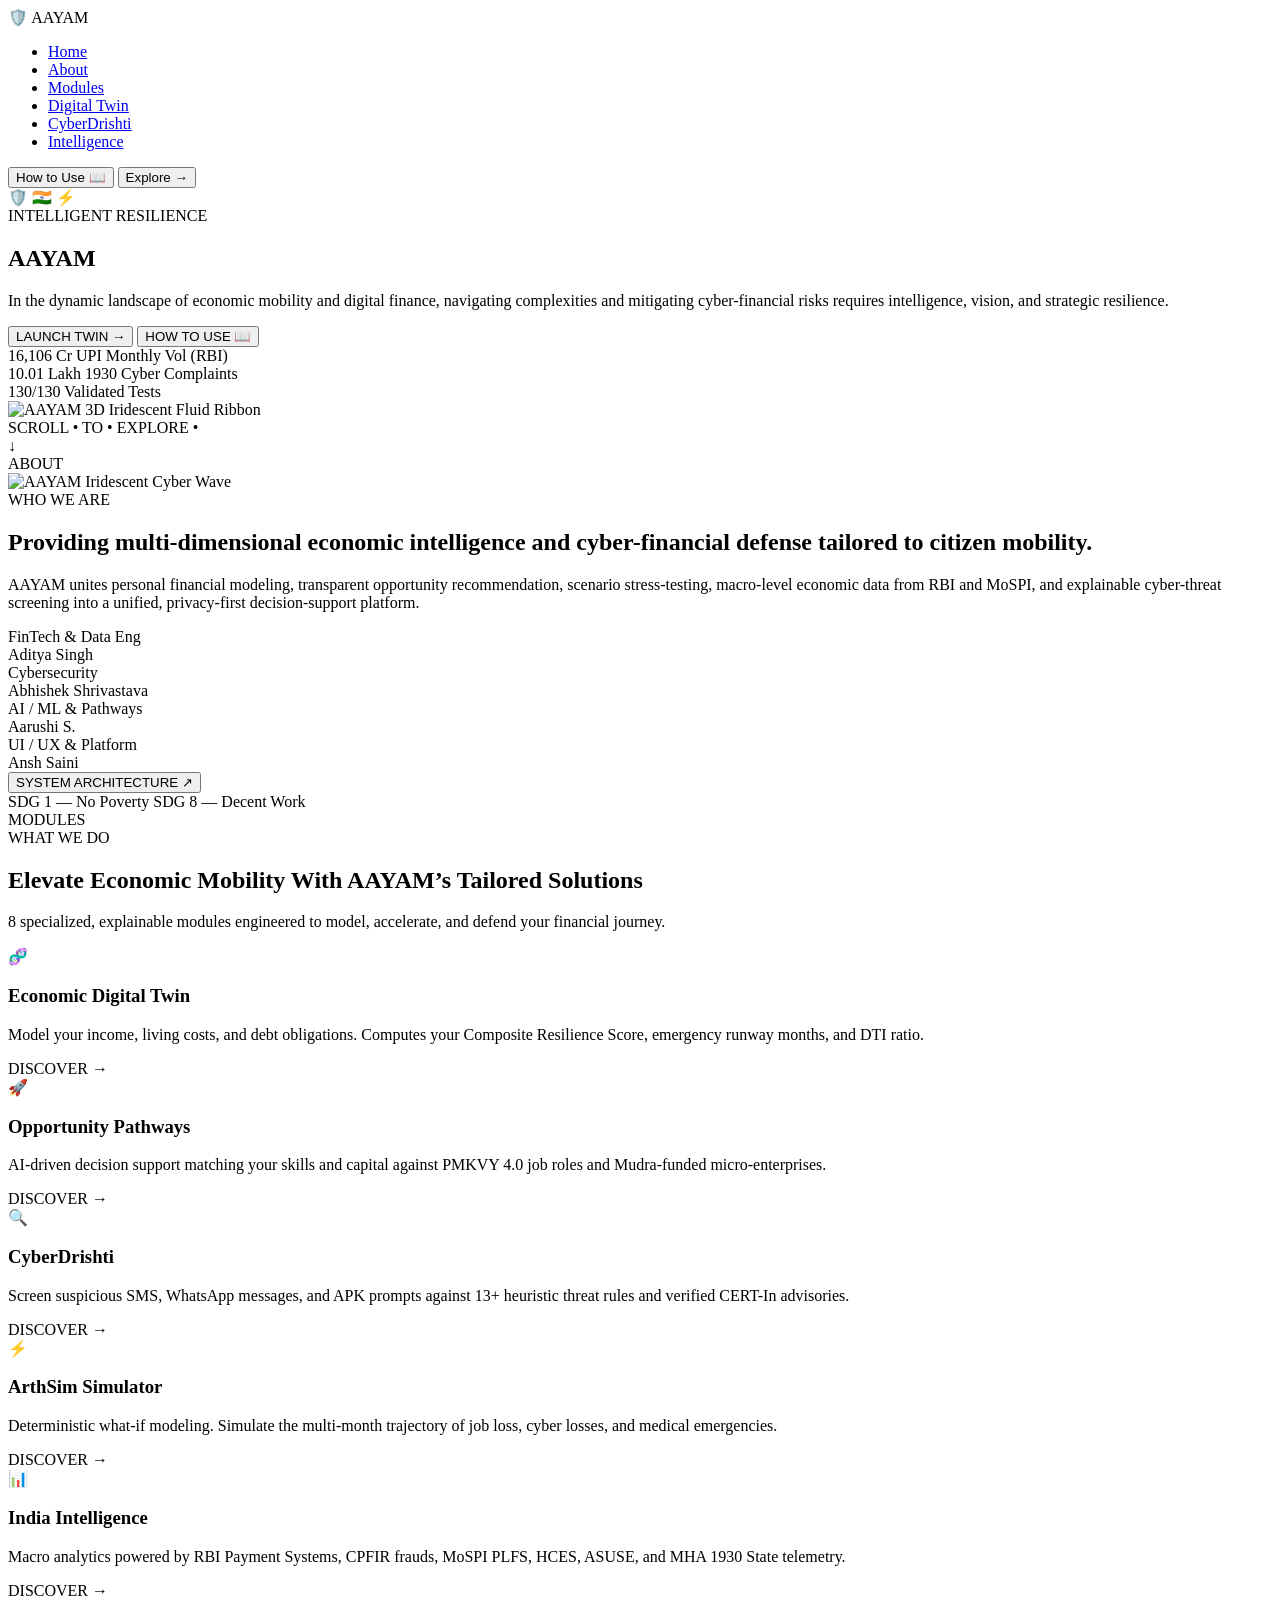
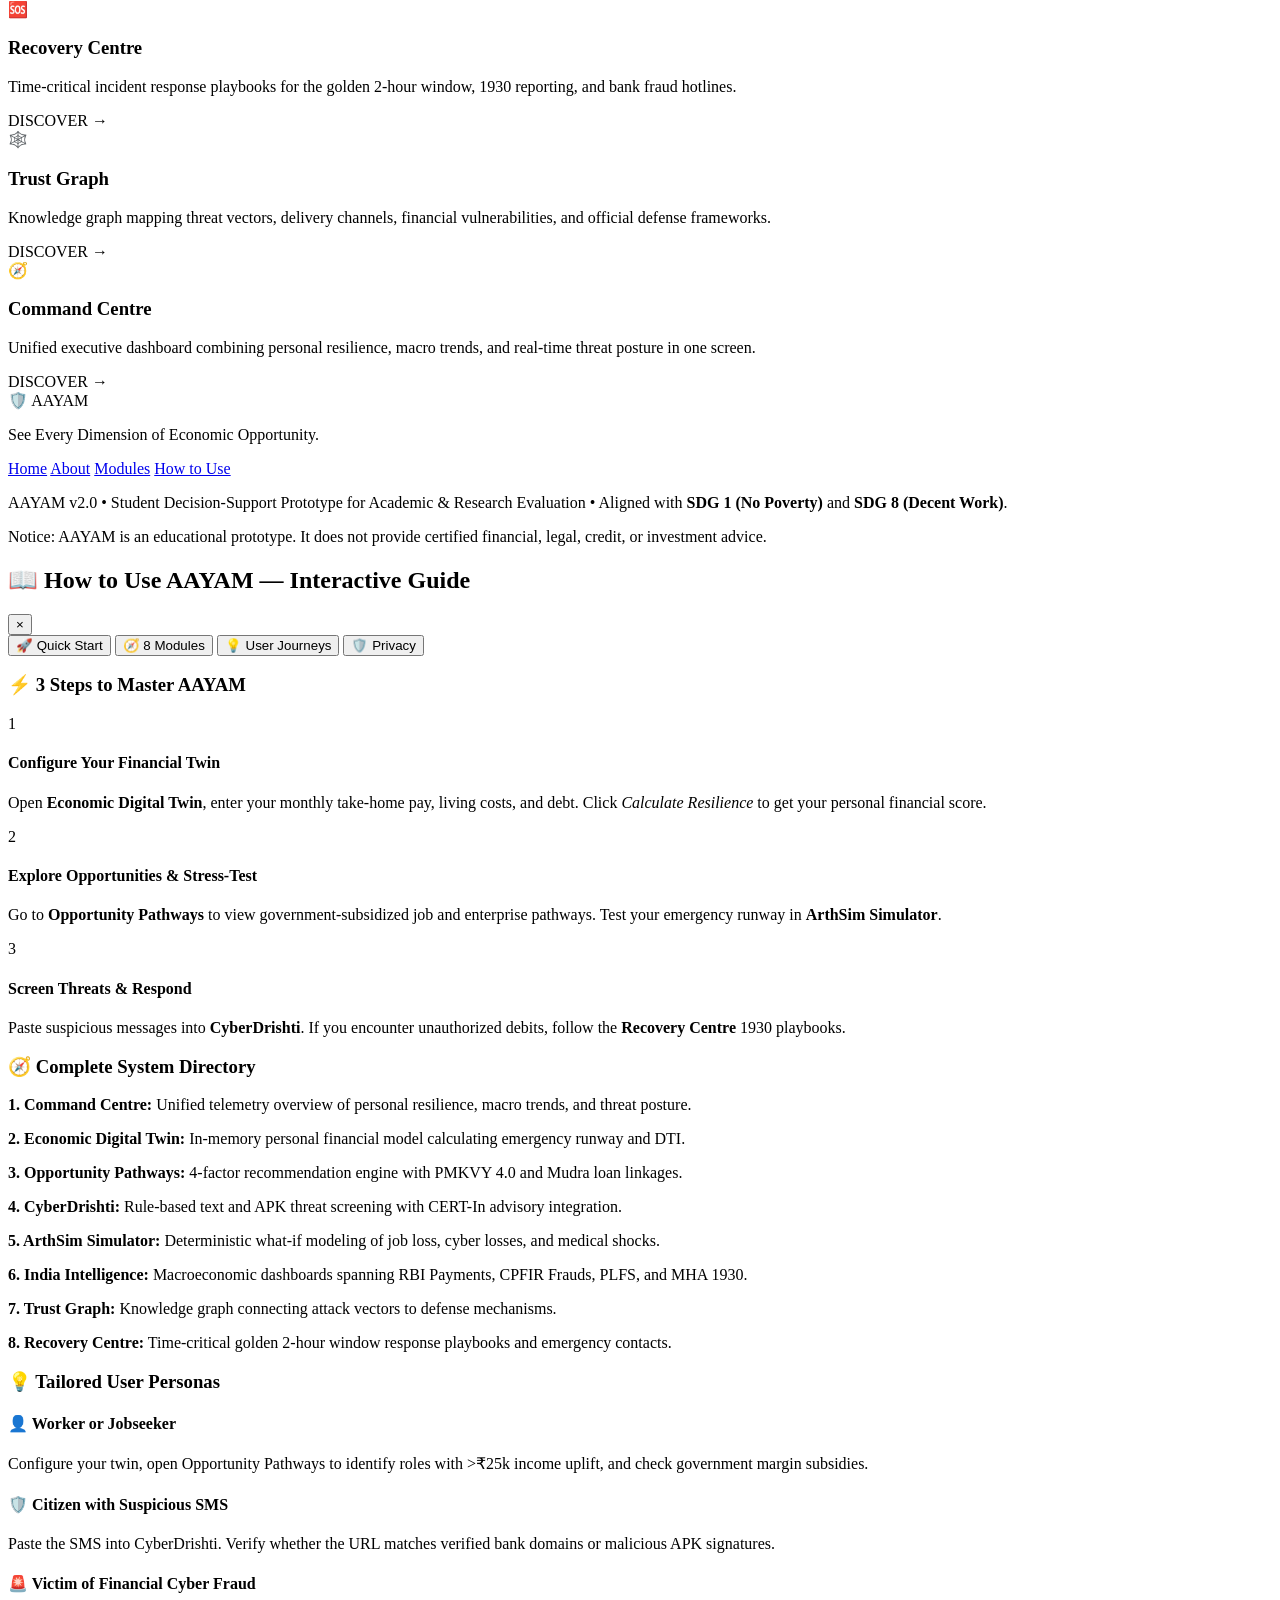
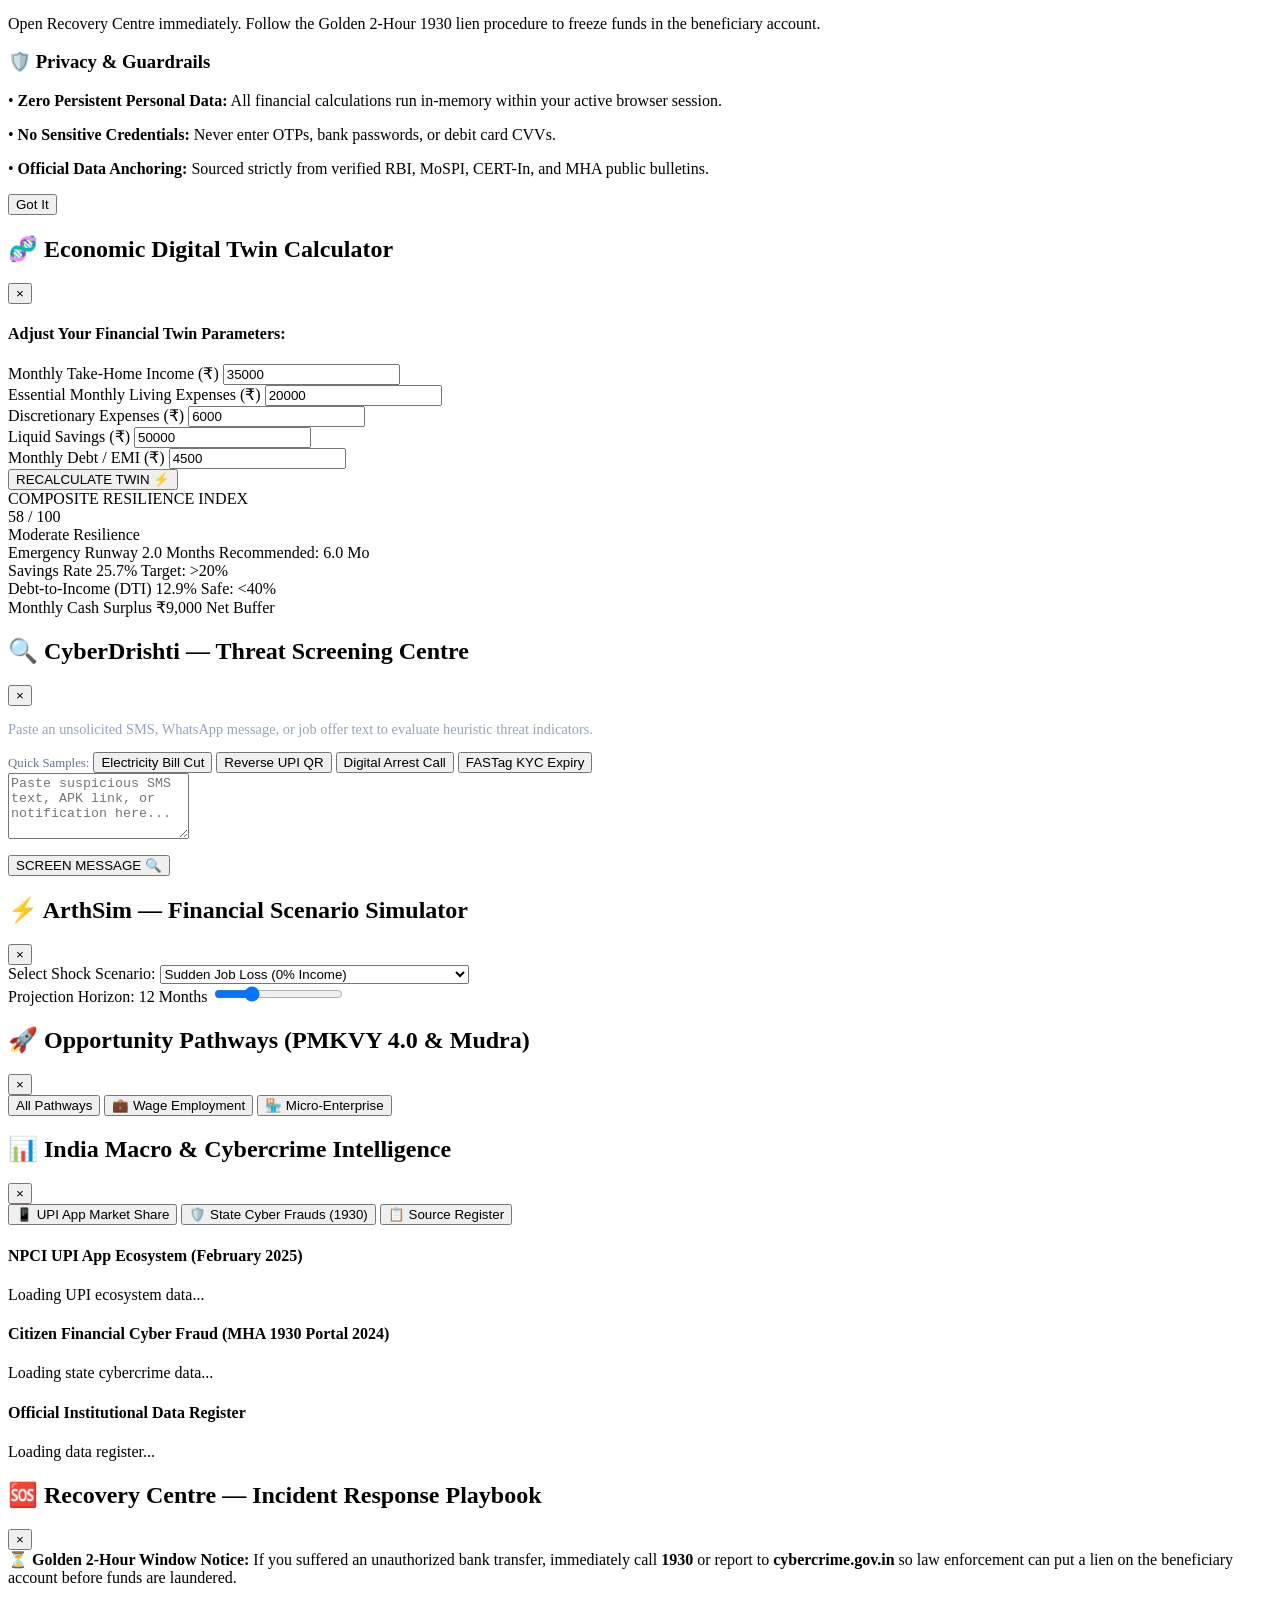
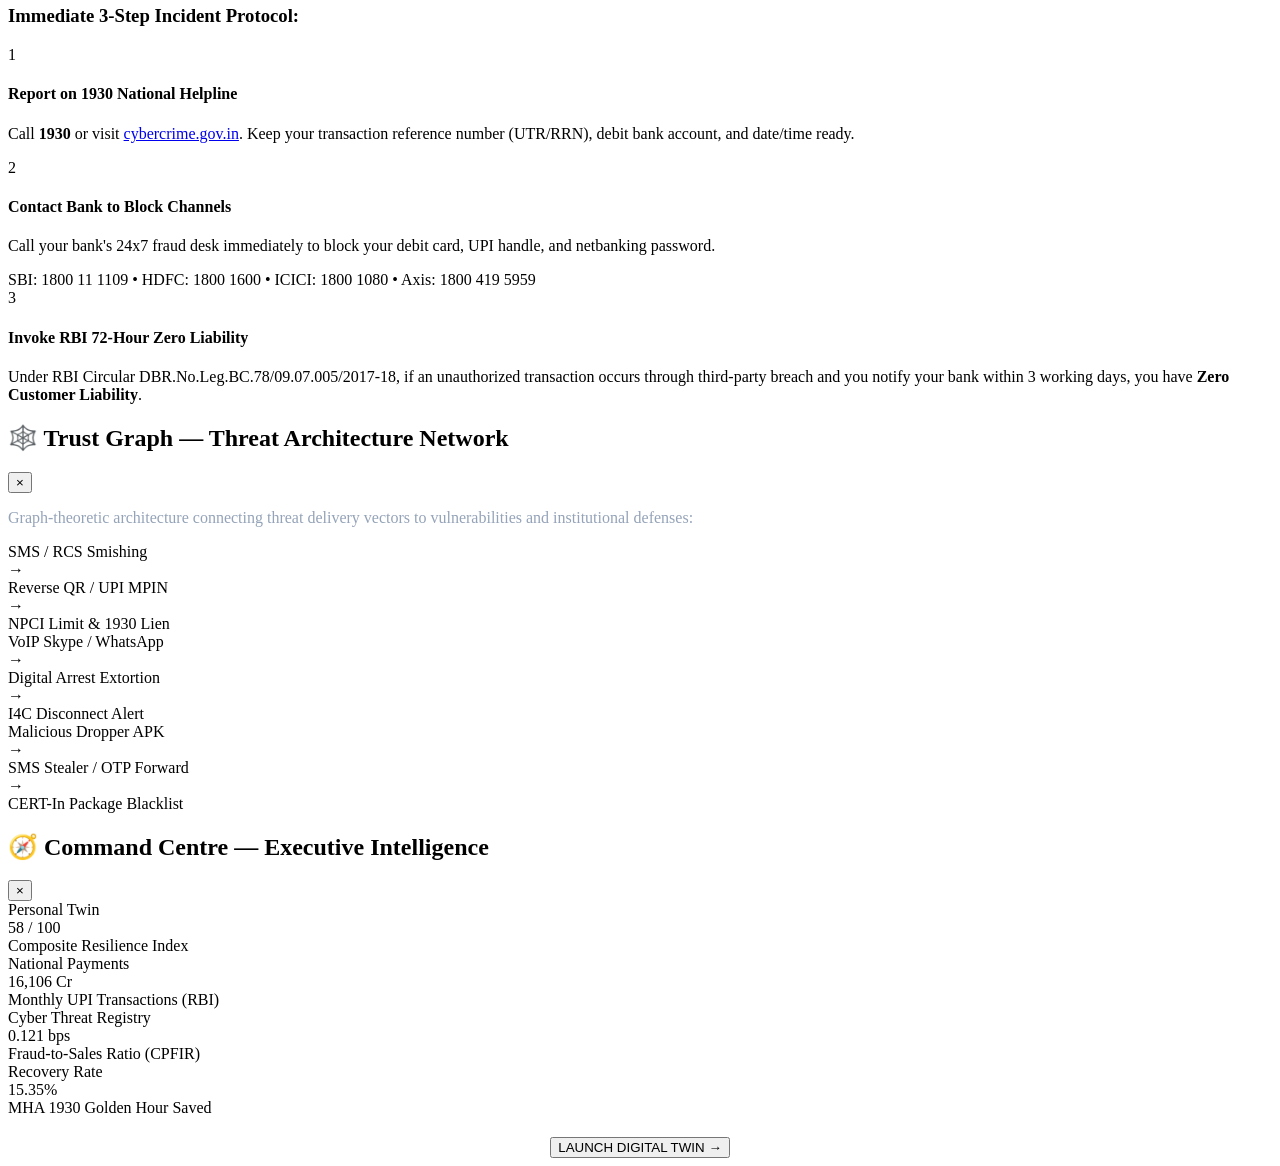
==== web/templates/index.html @ dabc6c30 "feat(web): build modern cyber-fintech website with 3D fluid visual aesthetic, vanilla CSS/JS, and Fl" ====
<!DOCTYPE html>
<html lang="en">
<head>
    <meta charset="UTF-8">
    <meta name="viewport" content="width=device-width, initial-scale=1.0">
    <title>AAYAM — Multi-Dimensional Economic Mobility & Cyber-Financial Intelligence</title>
    <meta name="description" content="AI-driven economic mobility, personal financial twin, career pathways, macro intelligence, and cyber threat screening for India.">
    
    <!-- Google Fonts: Syne (Futuristic Headings) + Inter (Body) -->
    <link rel="preconnect" href="https://fonts.googleapis.com">
    <link rel="preconnect" href="https://fonts.gstatic.com" crossorigin>
    <link href="https://fonts.googleapis.com/css2?family=Inter:wght@300;400;500;600;700&family=Syne:wght@700;800;900&family=Space+Grotesk:wght@500;700&display=swap" rel="stylesheet">
    
    <link rel="stylesheet" href="/static/css/style.css">
</head>
<body>

    <!-- ── Ambient Cyber Glow Backgrounds ── -->
    <div class="ambient-glow glow-top-right"></div>
    <div class="ambient-glow glow-mid-left"></div>
    <div class="ambient-glow glow-bottom-center"></div>

    <!-- ── Floating Glassmorphism Navigation Bar ── -->
    <header class="navbar-wrapper">
        <nav class="navbar" id="navbar">
            <div class="nav-brand">
                <span class="brand-shield">🛡️</span>
                <span class="brand-title">AAYAM</span>
            </div>
            
            <ul class="nav-links">
                <li><a href="#hero" class="active">Home</a></li>
                <li><a href="#about">About</a></li>
                <li><a href="#services">Modules</a></li>
                <li><a href="#twin">Digital Twin</a></li>
                <li><a href="#cyber">CyberDrishti</a></li>
                <li><a href="#intelligence">Intelligence</a></li>
            </ul>

            <div class="nav-actions">
                <button class="pill-btn nav-guide-btn" onclick="openModal('guideModal')">
                    <span>How to Use</span>
                    <span class="pill-icon">📖</span>
                </button>
                <button class="pill-btn nav-start-btn" onclick="scrollToSection('services')">
                    <span>Explore</span>
                    <span class="pill-icon">→</span>
                </button>
            </div>
        </nav>
    </header>

    <!-- ── HERO SECTION ── -->
    <section class="hero-section" id="hero">
        <!-- Left Side Floating Social & Telemetry Indicators -->
        <div class="hero-side-indicators">
            <span class="side-dot active"></span>
            <span class="side-dot"></span>
            <span class="side-dot"></span>
            <div class="side-socials">
                <span>🛡️</span>
                <span>🇮🇳</span>
                <span>⚡</span>
            </div>
        </div>

        <div class="hero-container">
            <div class="hero-content">
                <div class="hero-tagline-small">INTELLIGENT RESILIENCE</div>
                <h1 class="hero-title">AAYAM</h1>
                <p class="hero-description">
                    In the dynamic landscape of economic mobility and digital finance, navigating complexities and mitigating cyber-financial risks requires intelligence, vision, and strategic resilience.
                </p>

                <div class="hero-cta-group">
                    <button class="pill-btn primary-pill" onclick="openModal('twinModal')">
                        <span>LAUNCH TWIN</span>
                        <span class="pill-icon">→</span>
                    </button>
                    <button class="pill-btn secondary-pill" onclick="openModal('guideModal')">
                        <span>HOW TO USE</span>
                        <span class="pill-icon">📖</span>
                    </button>
                </div>

                <!-- Live Telemetry Badges -->
                <div class="hero-metrics-strip">
                    <div class="metric-chip">
                        <span class="chip-val">16,106 Cr</span>
                        <span class="chip-lbl">UPI Monthly Vol (RBI)</span>
                    </div>
                    <div class="metric-chip">
                        <span class="chip-val">10.01 Lakh</span>
                        <span class="chip-lbl">1930 Cyber Complaints</span>
                    </div>
                    <div class="metric-chip">
                        <span class="chip-val">130/130</span>
                        <span class="chip-lbl">Validated Tests</span>
                    </div>
                </div>
            </div>

            <div class="hero-visual">
                <div class="fluid-render-wrapper">
                    <div class="fluid-backlight"></div>
                    <img src="/static/images/hero_fluid.jpg" alt="AAYAM 3D Iridescent Fluid Ribbon" class="fluid-image">
                </div>

                <!-- Circular 'Scroll to Explore' Rotating Badge -->
                <div class="scroll-badge" onclick="scrollToSection('about')">
                    <div class="badge-ring-text">
                        <span>SCROLL • TO • EXPLORE • </span>
                    </div>
                    <div class="badge-arrow">↓</div>
                </div>
            </div>
        </div>
    </section>

    <!-- ── ABOUT SECTION ── -->
    <section class="about-section" id="about">
        <!-- Giant Watermark Typography -->
        <div class="watermark-text watermark-about">ABOUT</div>

        <div class="about-container">
            <div class="about-visual">
                <div class="fluid-wave-wrapper">
                    <div class="fluid-wave-glow"></div>
                    <img src="/static/images/about_fluid.jpg" alt="AAYAM Iridescent Cyber Wave" class="fluid-wave-image">
                </div>
            </div>

            <div class="about-content">
                <div class="section-label">WHO WE ARE</div>
                <h2 class="section-headline">
                    Providing multi-dimensional economic intelligence and cyber-financial defense tailored to citizen mobility.
                </h2>
                <p class="section-body">
                    AAYAM unites personal financial modeling, transparent opportunity recommendation, scenario stress-testing, macro-level economic data from RBI and MoSPI, and explainable cyber-threat screening into a unified, privacy-first decision-support platform.
                </p>

                <!-- Team Domain Matrix -->
                <div class="team-grid">
                    <div class="team-card">
                        <div class="team-role">FinTech & Data Eng</div>
                        <div class="team-name">Aditya Singh</div>
                    </div>
                    <div class="team-card">
                        <div class="team-role">Cybersecurity</div>
                        <div class="team-name">Abhishek Shrivastava</div>
                    </div>
                    <div class="team-card">
                        <div class="team-role">AI / ML & Pathways</div>
                        <div class="team-name">Aarushi S.</div>
                    </div>
                    <div class="team-card">
                        <div class="team-role">UI / UX & Platform</div>
                        <div class="team-name">Ansh Saini</div>
                    </div>
                </div>

                <div class="about-cta">
                    <button class="pill-btn secondary-pill" onclick="openModal('guideModal')">
                        <span>SYSTEM ARCHITECTURE</span>
                        <span class="pill-icon">↗</span>
                    </button>
                    <div class="sdg-badges">
                        <span class="sdg-pill">SDG 1 — No Poverty</span>
                        <span class="sdg-pill">SDG 8 — Decent Work</span>
                    </div>
                </div>
            </div>
        </div>
    </section>

    <!-- ── MODULES / SERVICES SECTION ── -->
    <section class="services-section" id="services">
        <!-- Giant Watermark Typography -->
        <div class="watermark-text watermark-services">MODULES</div>

        <div class="services-header">
            <div class="section-label">WHAT WE DO</div>
            <h2 class="section-headline">
                Elevate Economic Mobility With AAYAM’s Tailored Solutions
            </h2>
            <p class="section-subtext">
                8 specialized, explainable modules engineered to model, accelerate, and defend your financial journey.
            </p>
        </div>

        <!-- 4-Card Primary Grid (matching reference image) -->
        <div class="services-carousel">
            <!-- Card 1: Economic Twin -->
            <div class="service-card" onclick="openModal('twinModal')">
                <div class="card-icon-circle">🧬</div>
                <h3 class="card-title">Economic Digital Twin</h3>
                <p class="card-desc">
                    Model your income, living costs, and debt obligations. Computes your Composite Resilience Score, emergency runway months, and DTI ratio.
                </p>
                <div class="card-pill-btn">
                    <span>DISCOVER</span>
                    <span class="card-pill-icon">→</span>
                </div>
            </div>

            <!-- Card 2: Opportunity Pathways -->
            <div class="service-card" onclick="openModal('oppModal')">
                <div class="card-icon-circle">🚀</div>
                <h3 class="card-title">Opportunity Pathways</h3>
                <p class="card-desc">
                    AI-driven decision support matching your skills and capital against PMKVY 4.0 job roles and Mudra-funded micro-enterprises.
                </p>
                <div class="card-pill-btn">
                    <span>DISCOVER</span>
                    <span class="card-pill-icon">→</span>
                </div>
            </div>

            <!-- Card 3: CyberDrishti -->
            <div class="service-card" onclick="openModal('cyberModal')">
                <div class="card-icon-circle">🔍</div>
                <h3 class="card-title">CyberDrishti</h3>
                <p class="card-desc">
                    Screen suspicious SMS, WhatsApp messages, and APK prompts against 13+ heuristic threat rules and verified CERT-In advisories.
                </p>
                <div class="card-pill-btn">
                    <span>DISCOVER</span>
                    <span class="card-pill-icon">→</span>
                </div>
            </div>

            <!-- Card 4: ArthSim Simulator -->
            <div class="service-card" onclick="openModal('arthsimModal')">
                <div class="card-icon-circle">⚡</div>
                <h3 class="card-title">ArthSim Simulator</h3>
                <p class="card-desc">
                    Deterministic what-if modeling. Simulate the multi-month trajectory of job loss, cyber losses, and medical emergencies.
                </p>
                <div class="card-pill-btn">
                    <span>DISCOVER</span>
                    <span class="card-pill-icon">→</span>
                </div>
            </div>
        </div>

        <!-- Secondary 4-Card Grid for complete system parity -->
        <div class="services-carousel services-carousel-secondary">
            <!-- Card 5: India Intelligence -->
            <div class="service-card" onclick="openModal('intelModal')">
                <div class="card-icon-circle">📊</div>
                <h3 class="card-title">India Intelligence</h3>
                <p class="card-desc">
                    Macro analytics powered by RBI Payment Systems, CPFIR frauds, MoSPI PLFS, HCES, ASUSE, and MHA 1930 State telemetry.
                </p>
                <div class="card-pill-btn">
                    <span>DISCOVER</span>
                    <span class="card-pill-icon">→</span>
                </div>
            </div>

            <!-- Card 6: Recovery Centre -->
            <div class="service-card" onclick="openModal('recoveryModal')">
                <div class="card-icon-circle">🆘</div>
                <h3 class="card-title">Recovery Centre</h3>
                <p class="card-desc">
                    Time-critical incident response playbooks for the golden 2-hour window, 1930 reporting, and bank fraud hotlines.
                </p>
                <div class="card-pill-btn">
                    <span>DISCOVER</span>
                    <span class="card-pill-icon">→</span>
                </div>
            </div>

            <!-- Card 7: Trust Graph -->
            <div class="service-card" onclick="openModal('trustModal')">
                <div class="card-icon-circle">🕸️</div>
                <h3 class="card-title">Trust Graph</h3>
                <p class="card-desc">
                    Knowledge graph mapping threat vectors, delivery channels, financial vulnerabilities, and official defense frameworks.
                </p>
                <div class="card-pill-btn">
                    <span>DISCOVER</span>
                    <span class="card-pill-icon">→</span>
                </div>
            </div>

            <!-- Card 8: Command Centre -->
            <div class="service-card" onclick="openModal('commandModal')">
                <div class="card-icon-circle">🧭</div>
                <h3 class="card-title">Command Centre</h3>
                <p class="card-desc">
                    Unified executive dashboard combining personal resilience, macro trends, and real-time threat posture in one screen.
                </p>
                <div class="card-pill-btn">
                    <span>DISCOVER</span>
                    <span class="card-pill-icon">→</span>
                </div>
            </div>
        </div>
    </section>

    <!-- ── FOOTER ── -->
    <footer class="site-footer">
        <div class="footer-container">
            <div class="footer-top">
                <div class="footer-brand">
                    <span class="brand-shield">🛡️</span>
                    <span class="brand-title">AAYAM</span>
                    <p class="footer-tagline">See Every Dimension of Economic Opportunity.</p>
                </div>
                <div class="footer-links">
                    <a href="#hero">Home</a>
                    <a href="#about">About</a>
                    <a href="#services">Modules</a>
                    <a href="javascript:void(0)" onclick="openModal('guideModal')">How to Use</a>
                </div>
            </div>
            <div class="footer-bottom">
                <p>
                    AAYAM v2.0 &bull; Student Decision-Support Prototype for Academic & Research Evaluation &bull;
                    Aligned with <strong>SDG 1 (No Poverty)</strong> and <strong>SDG 8 (Decent Work)</strong>.
                </p>
                <p class="disclaimer-text">
                    Notice: AAYAM is an educational prototype. It does not provide certified financial, legal, credit, or investment advice.
                </p>
            </div>
        </div>
    </footer>

    <!-- ══════════════════════════════════════════════════════════════ -->
    <!-- ── INTERACTIVE MODALS FOR ALL MODULES ── -->
    <!-- ══════════════════════════════════════════════════════════════ -->

    <!-- 1. HOW TO USE MODAL -->
    <div class="modal-overlay" id="guideModal">
        <div class="modal-card modal-large">
            <div class="modal-header">
                <h2>📖 How to Use AAYAM — Interactive Guide</h2>
                <button class="modal-close" onclick="closeModal('guideModal')">&times;</button>
            </div>
            <div class="modal-tabs">
                <button class="tab-btn active" onclick="switchGuideTab(event, 'gtab-start')">🚀 Quick Start</button>
                <button class="tab-btn" onclick="switchGuideTab(event, 'gtab-modules')">🧭 8 Modules</button>
                <button class="tab-btn" onclick="switchGuideTab(event, 'gtab-personas')">💡 User Journeys</button>
                <button class="tab-btn" onclick="switchGuideTab(event, 'gtab-privacy')">🛡️ Privacy</button>
            </div>
            <div class="modal-body">
                <div class="guide-tab-content active" id="gtab-start">
                    <h3>⚡ 3 Steps to Master AAYAM</h3>
                    <div class="stepper-item">
                        <span class="step-num">1</span>
                        <div>
                            <h4>Configure Your Financial Twin</h4>
                            <p>Open <strong>Economic Digital Twin</strong>, enter your monthly take-home pay, living costs, and debt. Click <em>Calculate Resilience</em> to get your personal financial score.</p>
                        </div>
                    </div>
                    <div class="stepper-item">
                        <span class="step-num">2</span>
                        <div>
                            <h4>Explore Opportunities & Stress-Test</h4>
                            <p>Go to <strong>Opportunity Pathways</strong> to view government-subsidized job and enterprise pathways. Test your emergency runway in <strong>ArthSim Simulator</strong>.</p>
                        </div>
                    </div>
                    <div class="stepper-item">
                        <span class="step-num">3</span>
                        <div>
                            <h4>Screen Threats & Respond</h4>
                            <p>Paste suspicious messages into <strong>CyberDrishti</strong>. If you encounter unauthorized debits, follow the <strong>Recovery Centre</strong> 1930 playbooks.</p>
                        </div>
                    </div>
                </div>

                <div class="guide-tab-content" id="gtab-modules">
                    <h3>🧭 Complete System Directory</h3>
                    <div class="guide-mod-table">
                        <p><strong>1. Command Centre:</strong> Unified telemetry overview of personal resilience, macro trends, and threat posture.</p>
                        <p><strong>2. Economic Digital Twin:</strong> In-memory personal financial model calculating emergency runway and DTI.</p>
                        <p><strong>3. Opportunity Pathways:</strong> 4-factor recommendation engine with PMKVY 4.0 and Mudra loan linkages.</p>
                        <p><strong>4. CyberDrishti:</strong> Rule-based text and APK threat screening with CERT-In advisory integration.</p>
                        <p><strong>5. ArthSim Simulator:</strong> Deterministic what-if modeling of job loss, cyber losses, and medical shocks.</p>
                        <p><strong>6. India Intelligence:</strong> Macroeconomic dashboards spanning RBI Payments, CPFIR Frauds, PLFS, and MHA 1930.</p>
                        <p><strong>7. Trust Graph:</strong> Knowledge graph connecting attack vectors to defense mechanisms.</p>
                        <p><strong>8. Recovery Centre:</strong> Time-critical golden 2-hour window response playbooks and emergency contacts.</p>
                    </div>
                </div>

                <div class="guide-tab-content" id="gtab-personas">
                    <h3>💡 Tailored User Personas</h3>
                    <div class="persona-card">
                        <h4>👤 Worker or Jobseeker</h4>
                        <p>Configure your twin, open Opportunity Pathways to identify roles with &gt;₹25k income uplift, and check government margin subsidies.</p>
                    </div>
                    <div class="persona-card">
                        <h4>🛡️ Citizen with Suspicious SMS</h4>
                        <p>Paste the SMS into CyberDrishti. Verify whether the URL matches verified bank domains or malicious APK signatures.</p>
                    </div>
                    <div class="persona-card">
                        <h4>🚨 Victim of Financial Cyber Fraud</h4>
                        <p>Open Recovery Centre immediately. Follow the Golden 2-Hour 1930 lien procedure to freeze funds in the beneficiary account.</p>
                    </div>
                </div>

                <div class="guide-tab-content" id="gtab-privacy">
                    <h3>🛡️ Privacy & Guardrails</h3>
                    <p>&bull; <strong>Zero Persistent Personal Data:</strong> All financial calculations run in-memory within your active browser session.</p>
                    <p>&bull; <strong>No Sensitive Credentials:</strong> Never enter OTPs, bank passwords, or debit card CVVs.</p>
                    <p>&bull; <strong>Official Data Anchoring:</strong> Sourced strictly from verified RBI, MoSPI, CERT-In, and MHA public bulletins.</p>
                </div>
            </div>
            <div class="modal-footer">
                <button class="pill-btn primary-pill" onclick="closeModal('guideModal')">Got It</button>
            </div>
        </div>
    </div>

    <!-- 2. ECONOMIC DIGITAL TWIN MODAL -->
    <div class="modal-overlay" id="twinModal">
        <div class="modal-card modal-large">
            <div class="modal-header">
                <h2>🧬 Economic Digital Twin Calculator</h2>
                <button class="modal-close" onclick="closeModal('twinModal')">&times;</button>
            </div>
            <div class="modal-body twin-layout">
                <div class="twin-inputs">
                    <h4>Adjust Your Financial Twin Parameters:</h4>
                    <div class="form-group">
                        <label>Monthly Take-Home Income (₹)</label>
                        <input type="number" id="twin_income" value="35000" step="1000">
                    </div>
                    <div class="form-group">
                        <label>Essential Monthly Living Expenses (₹)</label>
                        <input type="number" id="twin_essential" value="20000" step="1000">
                    </div>
                    <div class="form-group">
                        <label>Discretionary Expenses (₹)</label>
                        <input type="number" id="twin_discretionary" value="6000" step="500">
                    </div>
                    <div class="form-group">
                        <label>Liquid Savings (₹)</label>
                        <input type="number" id="twin_savings" value="50000" step="5000">
                    </div>
                    <div class="form-group">
                        <label>Monthly Debt / EMI (₹)</label>
                        <input type="number" id="twin_emi" value="4500" step="500">
                    </div>
                    <button class="pill-btn primary-pill" onclick="calculateTwin()">
                        <span>RECALCULATE TWIN</span>
                        <span class="pill-icon">⚡</span>
                    </button>
                </div>

                <div class="twin-results" id="twin_results_container">
                    <div class="resilience-score-box">
                        <div class="score-title">COMPOSITE RESILIENCE INDEX</div>
                        <div class="score-value" id="twin_res_score">58 / 100</div>
                        <div class="score-category badge-emerald" id="twin_res_badge">Moderate Resilience</div>
                    </div>

                    <div class="kpi-grid-mini">
                        <div class="mini-kpi">
                            <span class="kpi-lbl">Emergency Runway</span>
                            <span class="kpi-num" id="twin_runway">2.0 Months</span>
                            <span class="kpi-hint">Recommended: 6.0 Mo</span>
                        </div>
                        <div class="mini-kpi">
                            <span class="kpi-lbl">Savings Rate</span>
                            <span class="kpi-num" id="twin_savings_rate">25.7%</span>
                            <span class="kpi-hint">Target: &gt;20%</span>
                        </div>
                        <div class="mini-kpi">
                            <span class="kpi-lbl">Debt-to-Income (DTI)</span>
                            <span class="kpi-num" id="twin_dti">12.9%</span>
                            <span class="kpi-hint">Safe: &lt;40%</span>
                        </div>
                        <div class="mini-kpi">
                            <span class="kpi-lbl">Monthly Cash Surplus</span>
                            <span class="kpi-num" id="twin_surplus">₹9,000</span>
                            <span class="kpi-hint">Net Buffer</span>
                        </div>
                    </div>
                </div>
            </div>
        </div>
    </div>

    <!-- 3. CYBERDRISHTI MODAL -->
    <div class="modal-overlay" id="cyberModal">
        <div class="modal-card modal-large">
            <div class="modal-header">
                <h2>🔍 CyberDrishti — Threat Screening Centre</h2>
                <button class="modal-close" onclick="closeModal('cyberModal')">&times;</button>
            </div>
            <div class="modal-body">
                <p style="color: #94A3B8; font-size: 0.9rem;">
                    Paste an unsolicited SMS, WhatsApp message, or job offer text to evaluate heuristic threat indicators.
                </p>

                <div class="sample-chips-row">
                    <span style="font-size: 0.8rem; color: #64748B;">Quick Samples:</span>
                    <button class="sample-chip" onclick="loadCyberSample('electricity')">Electricity Bill Cut</button>
                    <button class="sample-chip" onclick="loadCyberSample('upi')">Reverse UPI QR</button>
                    <button class="sample-chip" onclick="loadCyberSample('digital_arrest')">Digital Arrest Call</button>
                    <button class="sample-chip" onclick="loadCyberSample('fastag')">FASTag KYC Expiry</button>
                </div>

                <textarea id="cyber_input_text" rows="4" placeholder="Paste suspicious SMS text, APK link, or notification here..."></textarea>

                <div style="margin: 12px 0;">
                    <button class="pill-btn primary-pill" onclick="screenCyberMessage()">
                        <span>SCREEN MESSAGE</span>
                        <span class="pill-icon">🔍</span>
                    </button>
                </div>

                <div id="cyber_result_container" class="cyber-result-box" style="display: none;">
                    <!-- Result dynamically populated by JS -->
                </div>
            </div>
        </div>
    </div>

    <!-- 4. ARTHSIM MODAL -->
    <div class="modal-overlay" id="arthsimModal">
        <div class="modal-card modal-large">
            <div class="modal-header">
                <h2>⚡ ArthSim — Financial Scenario Simulator</h2>
                <button class="modal-close" onclick="closeModal('arthsimModal')">&times;</button>
            </div>
            <div class="modal-body">
                <div class="arthsim-controls">
                    <div class="form-group">
                        <label>Select Shock Scenario:</label>
                        <select id="arth_scenario" onchange="runSimulation()">
                            <option value="job_loss">Sudden Job Loss (0% Income)</option>
                            <option value="cyber_fraud_loss">Cyber-Financial Fraud Loss (₹50,000 lump sum)</option>
                            <option value="medical_emergency">Medical Emergency (₹75,000 out-of-pocket)</option>
                            <option value="inflation_spike">Inflation Spike (+20% living costs)</option>
                        </select>
                    </div>
                    <div class="form-group">
                        <label>Projection Horizon: <span id="horizon_label">12</span> Months</label>
                        <input type="range" id="arth_horizon" min="3" max="36" value="12" oninput="document.getElementById('horizon_label').innerText = this.value; runSimulation();">
                    </div>
                </div>

                <div class="simulation-chart-wrapper" id="sim_chart_wrapper">
                    <!-- SVG Chart dynamically drawn by JS -->
                </div>

                <div class="sim-kpis" id="sim_kpis_container">
                    <!-- Metrics populated by JS -->
                </div>
            </div>
        </div>
    </div>

    <!-- 5. OPPORTUNITY PATHWAYS MODAL -->
    <div class="modal-overlay" id="oppModal">
        <div class="modal-card modal-large">
            <div class="modal-header">
                <h2>🚀 Opportunity Pathways (PMKVY 4.0 & Mudra)</h2>
                <button class="modal-close" onclick="closeModal('oppModal')">&times;</button>
            </div>
            <div class="modal-body">
                <div class="opp-filter-bar">
                    <button class="tab-btn active" onclick="filterOpps(event, 'all')">All Pathways</button>
                    <button class="tab-btn" onclick="filterOpps(event, 'Wage Employment')">💼 Wage Employment</button>
                    <button class="tab-btn" onclick="filterOpps(event, 'Micro-Enterprise')">🏪 Micro-Enterprise</button>
                </div>
                <div class="opp-grid" id="opp_grid_container">
                    <!-- Dynamically populated from /api/data/opportunities -->
                </div>
            </div>
        </div>
    </div>

    <!-- 6. INDIA INTELLIGENCE MODAL -->
    <div class="modal-overlay" id="intelModal">
        <div class="modal-card modal-large">
            <div class="modal-header">
                <h2>📊 India Macro & Cybercrime Intelligence</h2>
                <button class="modal-close" onclick="closeModal('intelModal')">&times;</button>
            </div>
            <div class="modal-body">
                <div class="modal-tabs">
                    <button class="tab-btn active" onclick="switchIntelTab(event, 'itab-upi')">📱 UPI App Market Share</button>
                    <button class="tab-btn" onclick="switchIntelTab(event, 'itab-states')">🛡️ State Cyber Frauds (1930)</button>
                    <button class="tab-btn" onclick="switchIntelTab(event, 'itab-sources')">📋 Source Register</button>
                </div>

                <div class="intel-tab-content active" id="itab-upi">
                    <h4>NPCI UPI App Ecosystem (February 2025)</h4>
                    <div id="upi_table_container">Loading UPI ecosystem data...</div>
                </div>

                <div class="intel-tab-content" id="itab-states">
                    <h4>Citizen Financial Cyber Fraud (MHA 1930 Portal 2024)</h4>
                    <div id="state_frauds_container">Loading state cybercrime data...</div>
                </div>

                <div class="intel-tab-content" id="itab-sources">
                    <h4>Official Institutional Data Register</h4>
                    <div id="sources_table_container">Loading data register...</div>
                </div>
            </div>
        </div>
    </div>

    <!-- 7. RECOVERY CENTRE MODAL -->
    <div class="modal-overlay" id="recoveryModal">
        <div class="modal-card modal-large">
            <div class="modal-header">
                <h2>🆘 Recovery Centre — Incident Response Playbook</h2>
                <button class="modal-close" onclick="closeModal('recoveryModal')">&times;</button>
            </div>
            <div class="modal-body">
                <div class="alert-box-urgent">
                    <strong>⏳ Golden 2-Hour Window Notice:</strong> If you suffered an unauthorized bank transfer, immediately call <strong>1930</strong> or report to <strong>cybercrime.gov.in</strong> so law enforcement can put a lien on the beneficiary account before funds are laundered.
                </div>

                <h3>Immediate 3-Step Incident Protocol:</h3>
                <div class="recovery-steps">
                    <div class="rec-step">
                        <span class="step-num">1</span>
                        <div>
                            <h4>Report on 1930 National Helpline</h4>
                            <p>Call <strong>1930</strong> or visit <a href="https://cybercrime.gov.in" target="_blank">cybercrime.gov.in</a>. Keep your transaction reference number (UTR/RRN), debit bank account, and date/time ready.</p>
                        </div>
                    </div>
                    <div class="rec-step">
                        <span class="step-num">2</span>
                        <div>
                            <h4>Contact Bank to Block Channels</h4>
                            <p>Call your bank's 24x7 fraud desk immediately to block your debit card, UPI handle, and netbanking password.</p>
                            <div class="bank-hotlines">
                                <span>SBI: 1800 11 1109</span> &bull;
                                <span>HDFC: 1800 1600</span> &bull;
                                <span>ICICI: 1800 1080</span> &bull;
                                <span>Axis: 1800 419 5959</span>
                            </div>
                        </div>
                    </div>
                    <div class="rec-step">
                        <span class="step-num">3</span>
                        <div>
                            <h4>Invoke RBI 72-Hour Zero Liability</h4>
                            <p>Under RBI Circular DBR.No.Leg.BC.78/09.07.005/2017-18, if an unauthorized transaction occurs through third-party breach and you notify your bank within 3 working days, you have <strong>Zero Customer Liability</strong>.</p>
                        </div>
                    </div>
                </div>
            </div>
        </div>
    </div>

    <!-- 8. TRUST GRAPH MODAL -->
    <div class="modal-overlay" id="trustModal">
        <div class="modal-card modal-large">
            <div class="modal-header">
                <h2>🕸️ Trust Graph — Threat Architecture Network</h2>
                <button class="modal-close" onclick="closeModal('trustModal')">&times;</button>
            </div>
            <div class="modal-body">
                <p style="color: #94A3B8;">
                    Graph-theoretic architecture connecting threat delivery vectors to vulnerabilities and institutional defenses:
                </p>
                <div class="graph-representation-box">
                    <div class="graph-node-col">
                        <div class="node-badge node-vector">SMS / RCS Smishing</div>
                        <div class="node-arrow">→</div>
                        <div class="node-badge node-attack">Reverse QR / UPI MPIN</div>
                        <div class="node-arrow">→</div>
                        <div class="node-badge node-defense">NPCI Limit & 1930 Lien</div>
                    </div>
                    <div class="graph-node-col">
                        <div class="node-badge node-vector">VoIP Skype / WhatsApp</div>
                        <div class="node-arrow">→</div>
                        <div class="node-badge node-attack">Digital Arrest Extortion</div>
                        <div class="node-arrow">→</div>
                        <div class="node-badge node-defense">I4C Disconnect Alert</div>
                    </div>
                    <div class="graph-node-col">
                        <div class="node-badge node-vector">Malicious Dropper APK</div>
                        <div class="node-arrow">→</div>
                        <div class="node-badge node-attack">SMS Stealer / OTP Forward</div>
                        <div class="node-arrow">→</div>
                        <div class="node-badge node-defense">CERT-In Package Blacklist</div>
                    </div>
                </div>
            </div>
        </div>
    </div>

    <!-- 9. COMMAND CENTRE MODAL -->
    <div class="modal-overlay" id="commandModal">
        <div class="modal-card modal-large">
            <div class="modal-header">
                <h2>🧭 Command Centre — Executive Intelligence</h2>
                <button class="modal-close" onclick="closeModal('commandModal')">&times;</button>
            </div>
            <div class="modal-body">
                <div class="command-kpis-grid">
                    <div class="command-kpi-card">
                        <span class="kpi-tag">Personal Twin</span>
                        <div class="kpi-big-num">58 / 100</div>
                        <span class="kpi-sub">Composite Resilience Index</span>
                    </div>
                    <div class="command-kpi-card">
                        <span class="kpi-tag">National Payments</span>
                        <div class="kpi-big-num">16,106 Cr</div>
                        <span class="kpi-sub">Monthly UPI Transactions (RBI)</span>
                    </div>
                    <div class="command-kpi-card">
                        <span class="kpi-tag">Cyber Threat Registry</span>
                        <div class="kpi-big-num">0.121 bps</div>
                        <span class="kpi-sub">Fraud-to-Sales Ratio (CPFIR)</span>
                    </div>
                    <div class="command-kpi-card">
                        <span class="kpi-tag">Recovery Rate</span>
                        <div class="kpi-big-num">15.35%</div>
                        <span class="kpi-sub">MHA 1930 Golden Hour Saved</span>
                    </div>
                </div>
                <div style="margin-top: 20px; text-align: center;">
                    <button class="pill-btn primary-pill" onclick="closeModal('commandModal'); openModal('twinModal');">
                        <span>LAUNCH DIGITAL TWIN</span>
                        <span class="pill-icon">→</span>
                    </button>
                </div>
            </div>
        </div>
    </div>

    <script src="/static/js/app.js"></script>
</body>
</html>
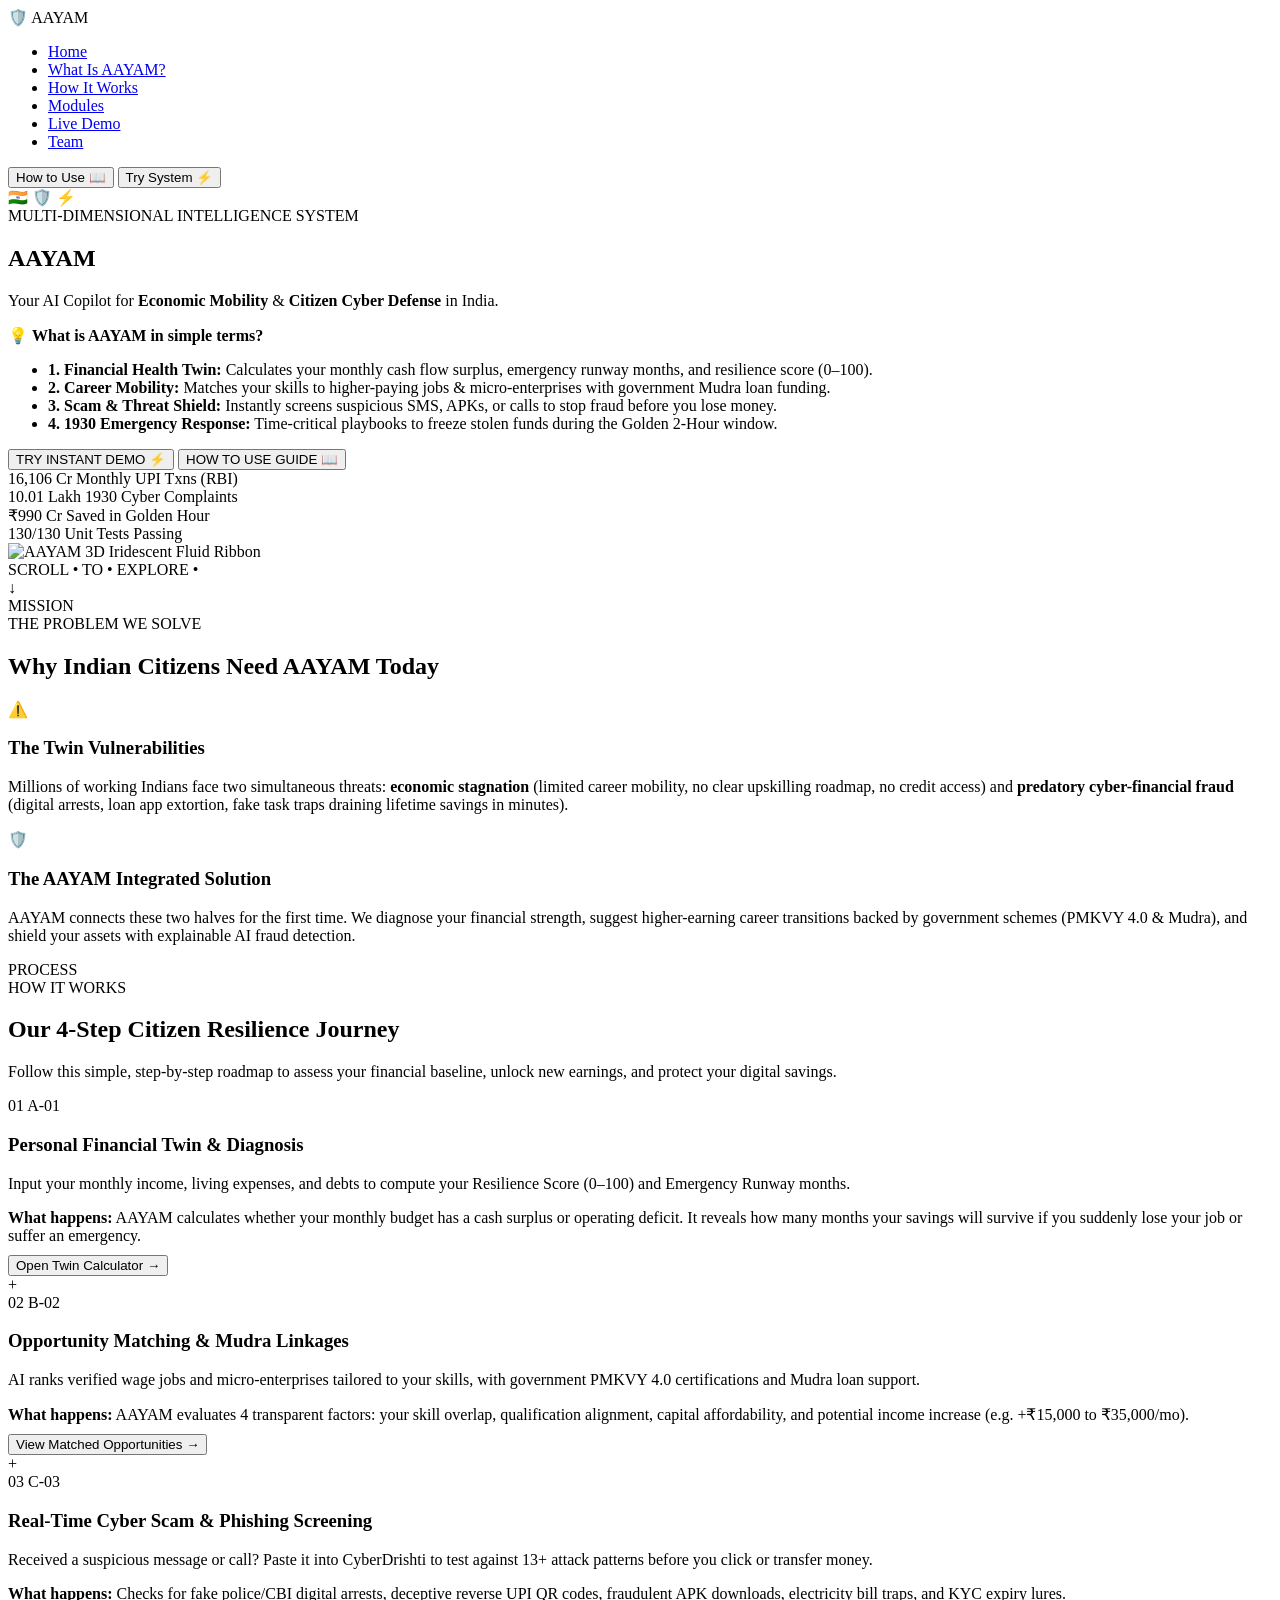
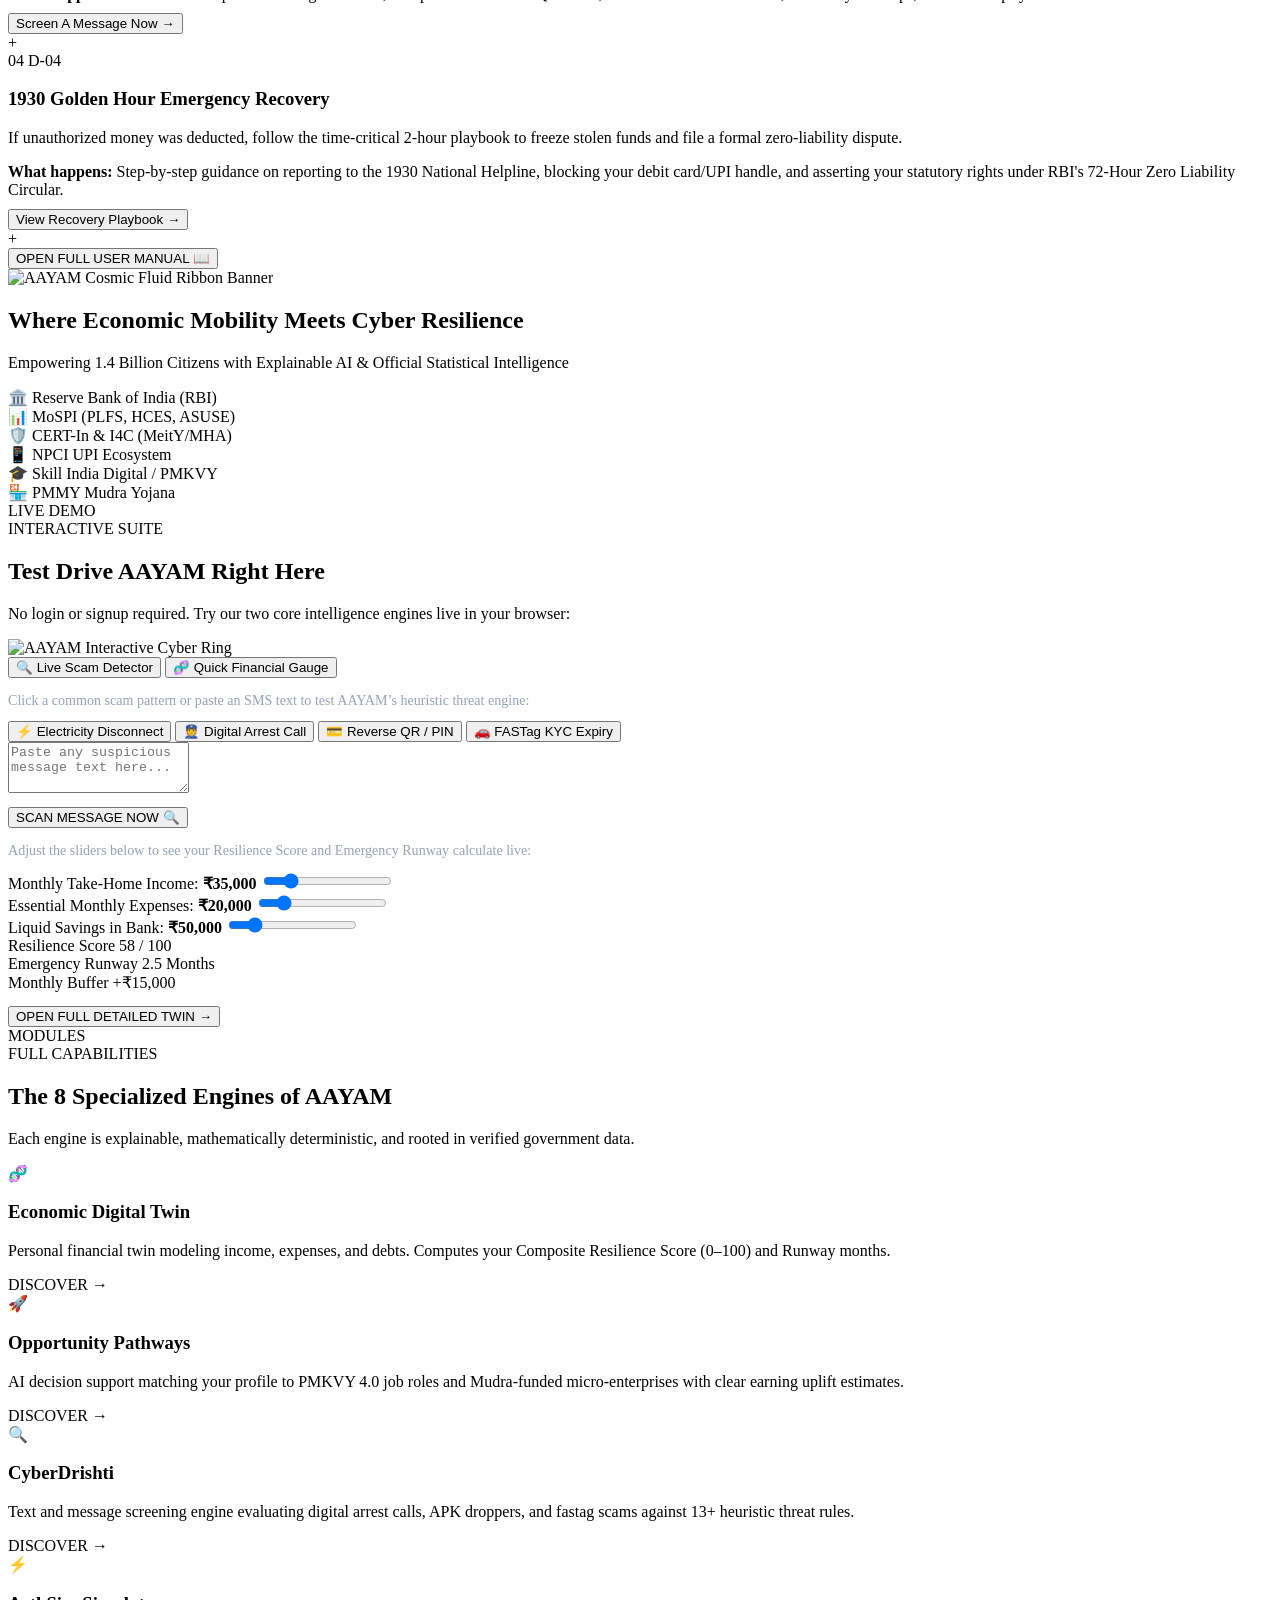
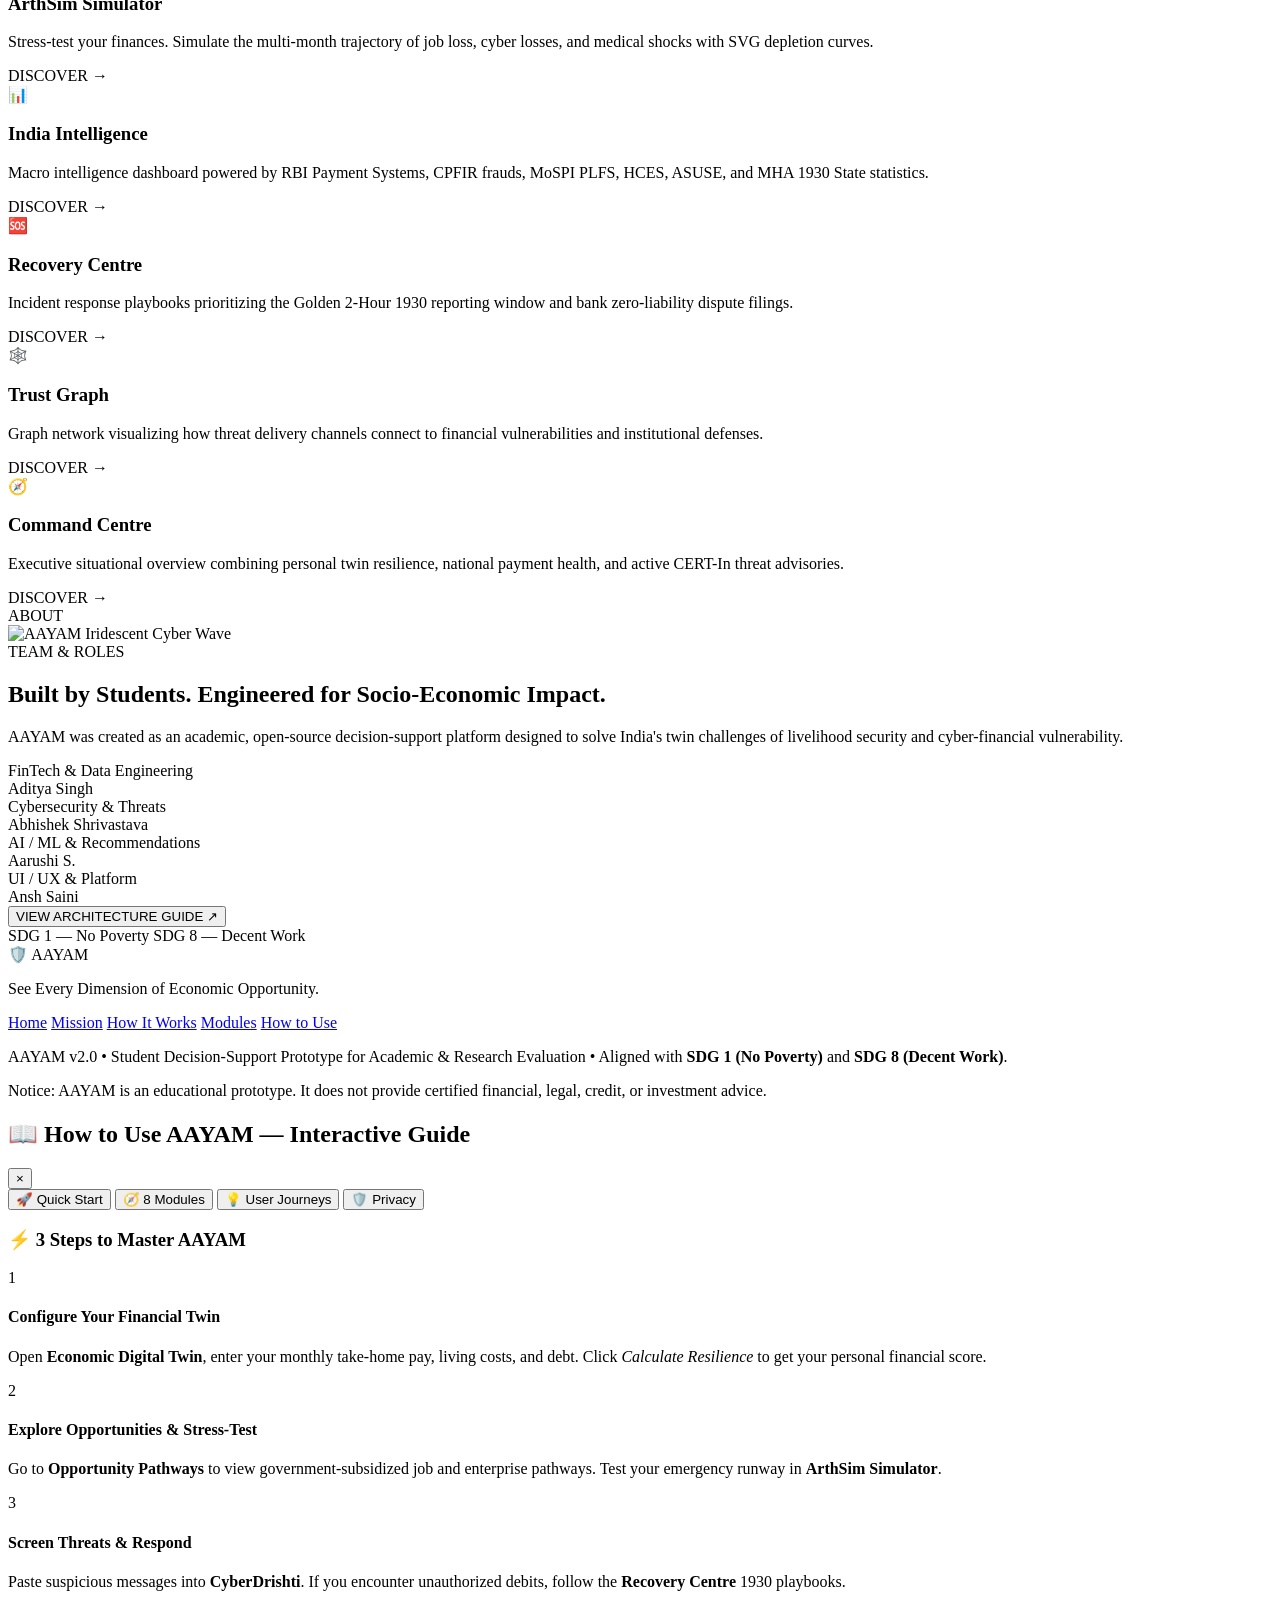
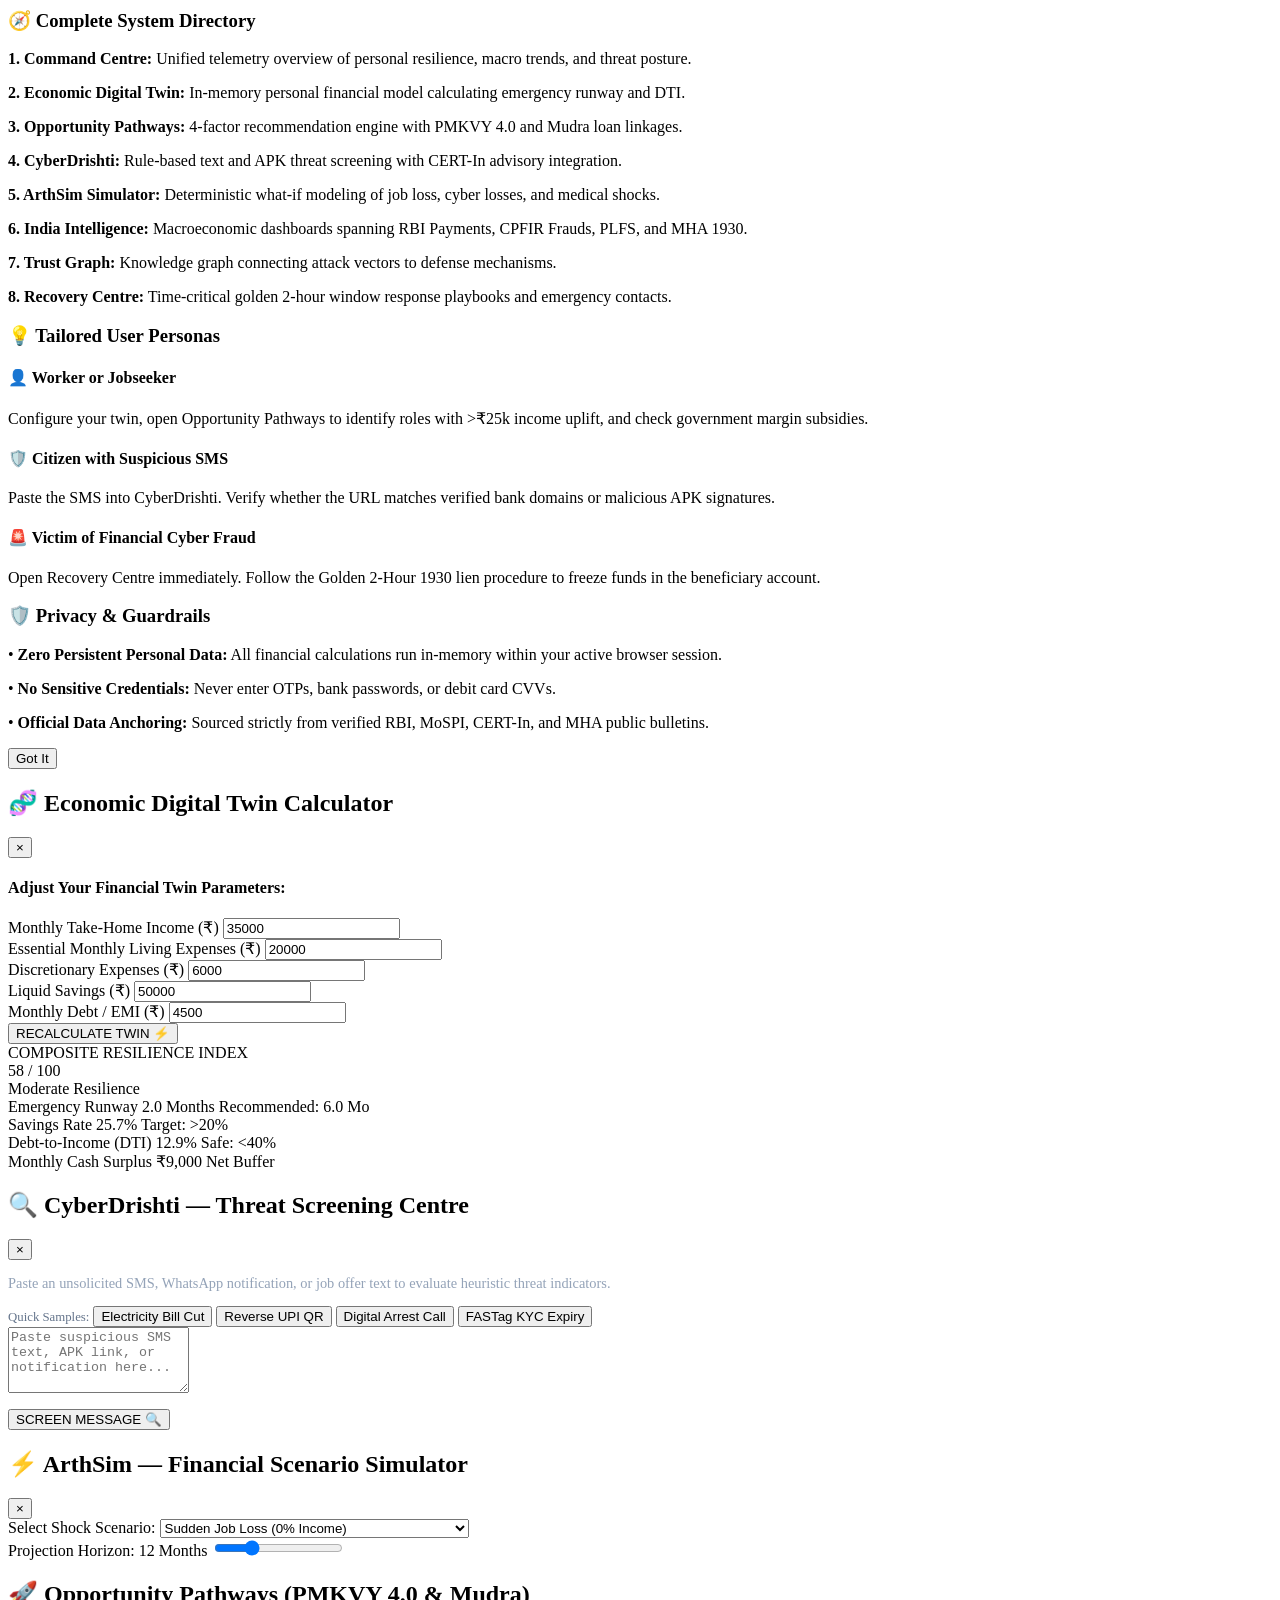
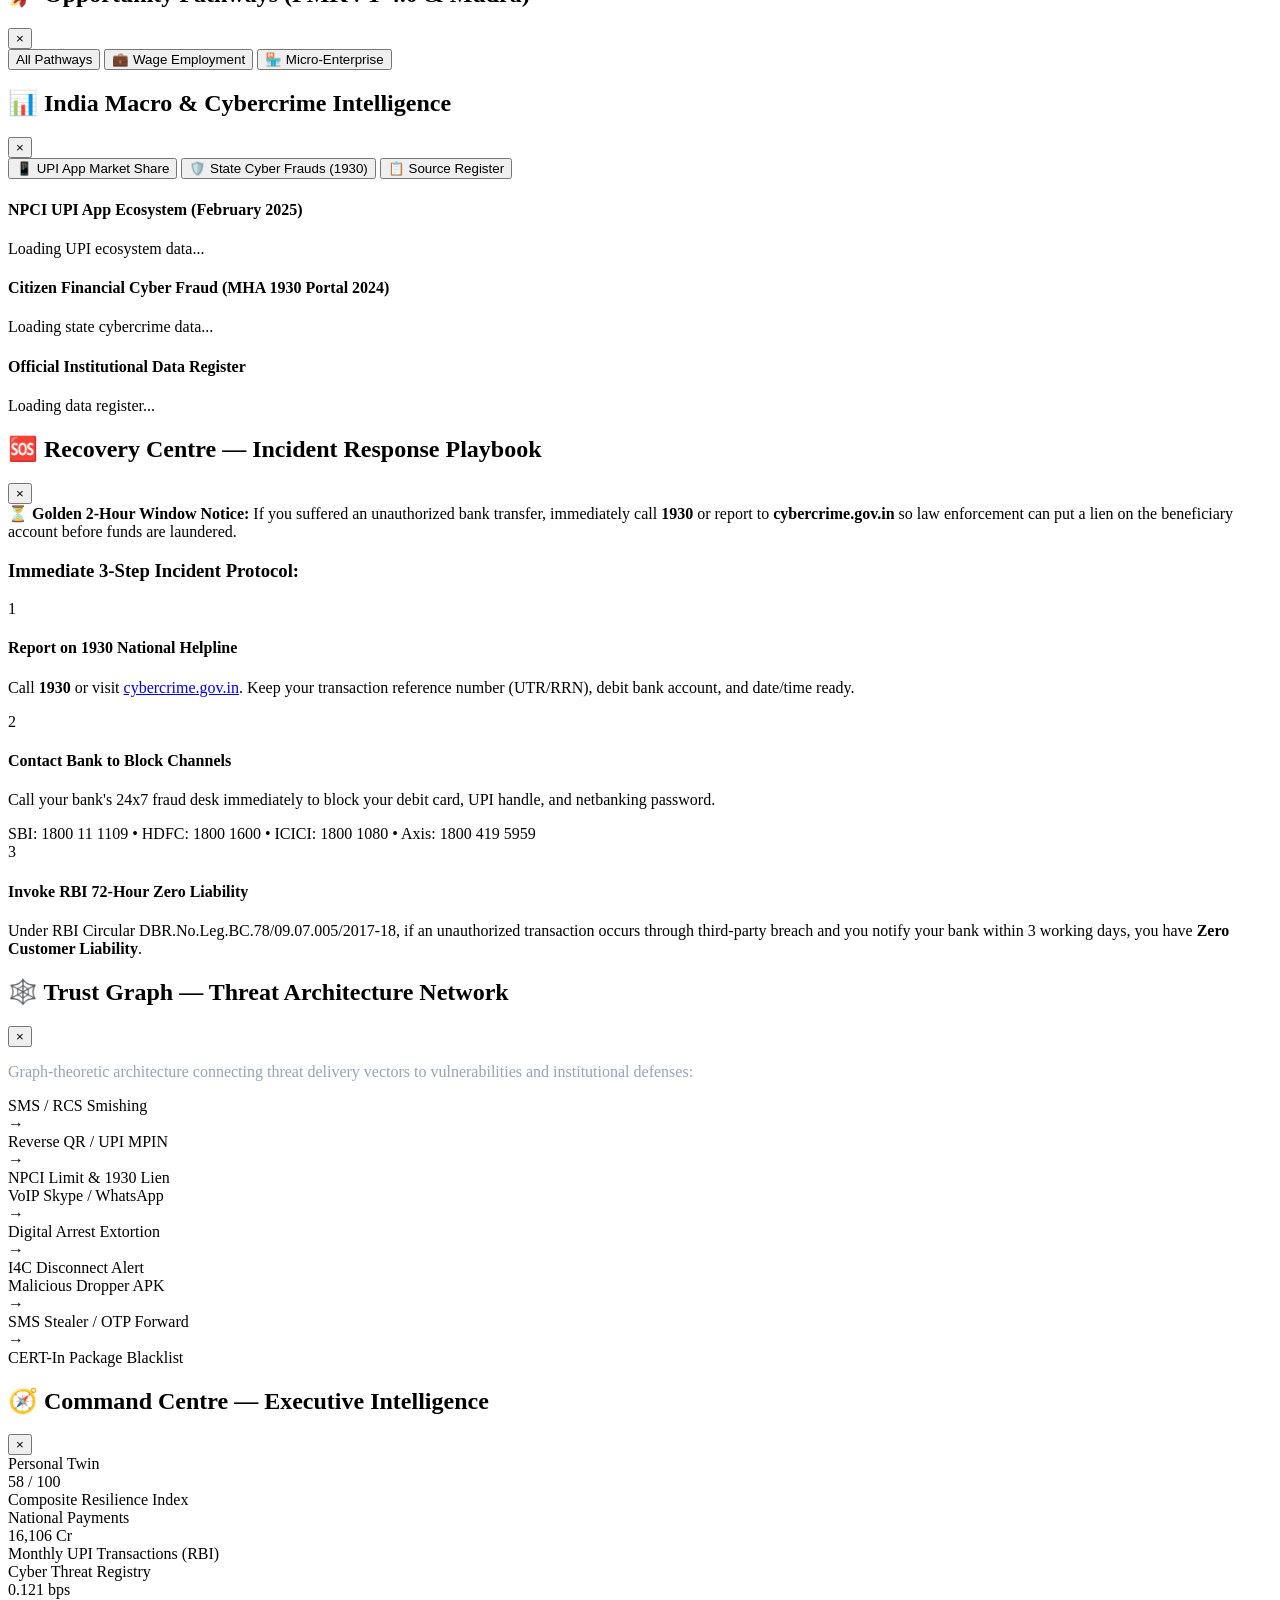
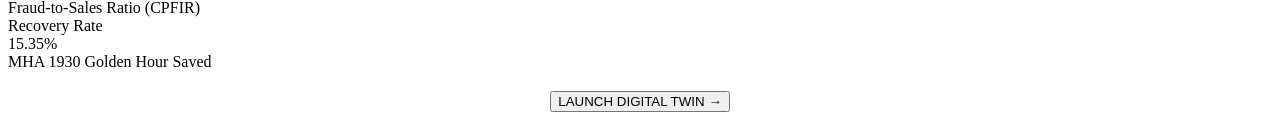
==== commit 01ea0221: "feat(ui): complete website layout matching full reference mockup with 4-step citizen journey, live i" ====
--- a/web/templates/index.html
+++ b/web/templates/index.html
@@ -3,18 +3,21 @@
 <head>
     <meta charset="UTF-8">
     <meta name="viewport" content="width=device-width, initial-scale=1.0">
-    <title>AAYAM — Multi-Dimensional Economic Mobility & Cyber-Financial Intelligence</title>
-    <meta name="description" content="AI-driven economic mobility, personal financial twin, career pathways, macro intelligence, and cyber threat screening for India.">
+    <title>AAYAM — AI-Driven Economic Mobility & Cyber-Financial Defense for India</title>
+    <meta name="description" content="AAYAM is an intelligent decision-support system that diagnoses personal financial health, matches higher-paying careers and Mudra loans, and screens cyber-scams in real-time.">
     
-    <!-- Google Fonts: Syne (Futuristic Headings) + Inter (Body) -->
+    <!-- Google Fonts: Syne (Futuristic Headings) + Inter (Body) + Space Grotesk (Tech) -->
     <link rel="preconnect" href="https://fonts.googleapis.com">
     <link rel="preconnect" href="https://fonts.gstatic.com" crossorigin>
-    <link href="https://fonts.googleapis.com/css2?family=Inter:wght@300;400;500;600;700&family=Syne:wght@700;800;900&family=Space+Grotesk:wght@500;700&display=swap" rel="stylesheet">
+    <link href="https://fonts.googleapis.com/css2?family=Inter:wght@300;400;500;600;700;800&family=Syne:wght@700;800;900&family=Space+Grotesk:wght@500;600;700&display=swap" rel="stylesheet">
     
     <link rel="stylesheet" href="/static/css/style.css">
 </head>
 <body>
 
+    <!-- ── Interactive Cursor Glow Aura ── -->
+    <div class="cursor-glow" id="cursorGlow"></div>
+
     <!-- ── Ambient Cyber Glow Backgrounds ── -->
     <div class="ambient-glow glow-top-right"></div>
     <div class="ambient-glow glow-mid-left"></div>
@@ -23,18 +26,18 @@
     <!-- ── Floating Glassmorphism Navigation Bar ── -->
     <header class="navbar-wrapper">
         <nav class="navbar" id="navbar">
-            <div class="nav-brand">
+            <div class="nav-brand" onclick="scrollToSection('hero')">
                 <span class="brand-shield">🛡️</span>
                 <span class="brand-title">AAYAM</span>
             </div>
             
             <ul class="nav-links">
                 <li><a href="#hero" class="active">Home</a></li>
-                <li><a href="#about">About</a></li>
+                <li><a href="#explain">What Is AAYAM?</a></li>
+                <li><a href="#process">How It Works</a></li>
                 <li><a href="#services">Modules</a></li>
-                <li><a href="#twin">Digital Twin</a></li>
-                <li><a href="#cyber">CyberDrishti</a></li>
-                <li><a href="#intelligence">Intelligence</a></li>
+                <li><a href="#interactive-suite">Live Demo</a></li>
+                <li><a href="#about">Team</a></li>
             </ul>
 
             <div class="nav-actions">
@@ -42,15 +45,15 @@
                     <span>How to Use</span>
                     <span class="pill-icon">📖</span>
                 </button>
-                <button class="pill-btn nav-start-btn" onclick="scrollToSection('services')">
-                    <span>Explore</span>
-                    <span class="pill-icon">→</span>
+                <button class="pill-btn nav-start-btn" onclick="scrollToSection('interactive-suite')">
+                    <span>Try System</span>
+                    <span class="pill-icon">⚡</span>
                 </button>
             </div>
         </nav>
     </header>
 
-    <!-- ── HERO SECTION ── -->
+    <!-- ── 1. HERO SECTION ── -->
     <section class="hero-section" id="hero">
         <!-- Left Side Floating Social & Telemetry Indicators -->
         <div class="hero-side-indicators">
@@ -58,44 +61,63 @@
             <span class="side-dot"></span>
             <span class="side-dot"></span>
             <div class="side-socials">
-                <span>🛡️</span>
-                <span>🇮🇳</span>
-                <span>⚡</span>
+                <span title="Decent Work">🇮🇳</span>
+                <span title="FinTech Defense">🛡️</span>
+                <span title="AI Decision Support">⚡</span>
             </div>
         </div>
 
         <div class="hero-container">
             <div class="hero-content">
-                <div class="hero-tagline-small">INTELLIGENT RESILIENCE</div>
+                <div class="hero-tagline-small">MULTI-DIMENSIONAL INTELLIGENCE SYSTEM</div>
                 <h1 class="hero-title">AAYAM</h1>
-                <p class="hero-description">
-                    In the dynamic landscape of economic mobility and digital finance, navigating complexities and mitigating cyber-financial risks requires intelligence, vision, and strategic resilience.
+                
+                <p class="hero-lead">
+                    Your AI Copilot for <strong>Economic Mobility</strong> & <strong>Citizen Cyber Defense</strong> in India.
                 </p>
 
+                <!-- Plain-English Plain-Spoken Explanation Box -->
+                <div class="hero-explainer-card">
+                    <div class="explainer-header">
+                        <span class="explainer-bulb">💡</span>
+                        <strong>What is AAYAM in simple terms?</strong>
+                    </div>
+                    <ul class="explainer-list">
+                        <li><strong>1. Financial Health Twin:</strong> Calculates your monthly cash flow surplus, emergency runway months, and resilience score (0–100).</li>
+                        <li><strong>2. Career Mobility:</strong> Matches your skills to higher-paying jobs &amp; micro-enterprises with government Mudra loan funding.</li>
+                        <li><strong>3. Scam &amp; Threat Shield:</strong> Instantly screens suspicious SMS, APKs, or calls to stop fraud before you lose money.</li>
+                        <li><strong>4. 1930 Emergency Response:</strong> Time-critical playbooks to freeze stolen funds during the Golden 2-Hour window.</li>
+                    </ul>
+                </div>
+
                 <div class="hero-cta-group">
-                    <button class="pill-btn primary-pill" onclick="openModal('twinModal')">
-                        <span>LAUNCH TWIN</span>
-                        <span class="pill-icon">→</span>
+                    <button class="pill-btn primary-pill glow-pulse" onclick="scrollToSection('interactive-suite')">
+                        <span>TRY INSTANT DEMO</span>
+                        <span class="pill-icon">⚡</span>
                     </button>
                     <button class="pill-btn secondary-pill" onclick="openModal('guideModal')">
-                        <span>HOW TO USE</span>
+                        <span>HOW TO USE GUIDE</span>
                         <span class="pill-icon">📖</span>
                     </button>
                 </div>
 
-                <!-- Live Telemetry Badges -->
+                <!-- Live National Telemetry Chips -->
                 <div class="hero-metrics-strip">
                     <div class="metric-chip">
                         <span class="chip-val">16,106 Cr</span>
-                        <span class="chip-lbl">UPI Monthly Vol (RBI)</span>
+                        <span class="chip-lbl">Monthly UPI Txns (RBI)</span>
                     </div>
                     <div class="metric-chip">
                         <span class="chip-val">10.01 Lakh</span>
                         <span class="chip-lbl">1930 Cyber Complaints</span>
                     </div>
                     <div class="metric-chip">
+                        <span class="chip-val">₹990 Cr</span>
+                        <span class="chip-lbl">Saved in Golden Hour</span>
+                    </div>
+                    <div class="metric-chip">
                         <span class="chip-val">130/130</span>
-                        <span class="chip-lbl">Validated Tests</span>
+                        <span class="chip-lbl">Unit Tests Passing</span>
                     </div>
                 </div>
             </div>
@@ -107,7 +129,7 @@
                 </div>
 
                 <!-- Circular 'Scroll to Explore' Rotating Badge -->
-                <div class="scroll-badge" onclick="scrollToSection('about')">
+                <div class="scroll-badge" onclick="scrollToSection('explain')">
                     <div class="badge-ring-text">
                         <span>SCROLL • TO • EXPLORE • </span>
                     </div>
@@ -117,9 +139,390 @@
         </div>
     </section>
 
-    <!-- ── ABOUT SECTION ── -->
+    <!-- ── 2. WHAT IS AAYAM & THE CORE PROBLEM SECTION ── -->
+    <section class="explain-section" id="explain">
+        <div class="watermark-text watermark-explain">MISSION</div>
+        
+        <div class="explain-container">
+            <div class="section-label">THE PROBLEM WE SOLVE</div>
+            <h2 class="section-headline">Why Indian Citizens Need AAYAM Today</h2>
+            
+            <div class="problem-solution-grid">
+                <div class="ps-card problem-card">
+                    <div class="ps-icon">⚠️</div>
+                    <h3>The Twin Vulnerabilities</h3>
+                    <p>
+                        Millions of working Indians face two simultaneous threats: <strong>economic stagnation</strong> (limited career mobility, no clear upskilling roadmap, no credit access) and <strong>predatory cyber-financial fraud</strong> (digital arrests, loan app extortion, fake task traps draining lifetime savings in minutes).
+                    </p>
+                </div>
+                <div class="ps-card solution-card">
+                    <div class="ps-icon">🛡️</div>
+                    <h3>The AAYAM Integrated Solution</h3>
+                    <p>
+                        AAYAM connects these two halves for the first time. We diagnose your financial strength, suggest higher-earning career transitions backed by government schemes (PMKVY 4.0 &amp; Mudra), and shield your assets with explainable AI fraud detection.
+                    </p>
+                </div>
+            </div>
+        </div>
+    </section>
+
+    <!-- ── 3. HOW IT WORKS / 4-STEP CITIZEN JOURNEY (MATCHING REFERENCE PROCESS) ── -->
+    <section class="process-section" id="process">
+        <div class="watermark-text watermark-process">PROCESS</div>
+
+        <div class="process-header">
+            <div class="section-label">HOW IT WORKS</div>
+            <h2 class="section-headline">Our 4-Step Citizen Resilience Journey</h2>
+            <p class="section-subtext">
+                Follow this simple, step-by-step roadmap to assess your financial baseline, unlock new earnings, and protect your digital savings.
+            </p>
+        </div>
+
+        <div class="process-list">
+            <!-- Step 1: A-01 -->
+            <div class="process-row" onclick="toggleProcessDetail(1)">
+                <div class="proc-left">
+                    <span class="proc-number">01</span>
+                    <span class="proc-code">A-01</span>
+                </div>
+                <div class="proc-mid">
+                    <h3 class="proc-title">Personal Financial Twin &amp; Diagnosis</h3>
+                    <p class="proc-desc">Input your monthly income, living expenses, and debts to compute your Resilience Score (0–100) and Emergency Runway months.</p>
+                    <div class="proc-detail" id="pdetail-1">
+                        <div class="proc-detail-box">
+                            <strong>What happens:</strong> AAYAM calculates whether your monthly budget has a cash surplus or operating deficit. It reveals how many months your savings will survive if you suddenly lose your job or suffer an emergency.
+                            <div style="margin-top: 10px;">
+                                <button class="pill-btn primary-pill" onclick="event.stopPropagation(); openModal('twinModal');">Open Twin Calculator →</button>
+                            </div>
+                        </div>
+                    </div>
+                </div>
+                <div class="proc-right">
+                    <div class="proc-expand-btn" id="pbtn-1">+</div>
+                </div>
+            </div>
+
+            <!-- Step 2: B-02 (Highlighted Glowing Banner with Fluid Graphic like in reference) -->
+            <div class="process-row process-row-featured" onclick="toggleProcessDetail(2)">
+                <div class="proc-featured-bg"></div>
+                <div class="proc-left">
+                    <span class="proc-number">02</span>
+                    <span class="proc-code">B-02</span>
+                </div>
+                <div class="proc-mid">
+                    <h3 class="proc-title">Opportunity Matching &amp; Mudra Linkages</h3>
+                    <p class="proc-desc">AI ranks verified wage jobs and micro-enterprises tailored to your skills, with government PMKVY 4.0 certifications and Mudra loan support.</p>
+                    <div class="proc-detail" id="pdetail-2">
+                        <div class="proc-detail-box">
+                            <strong>What happens:</strong> AAYAM evaluates 4 transparent factors: your skill overlap, qualification alignment, capital affordability, and potential income increase (e.g. +₹15,000 to ₹35,000/mo).
+                            <div style="margin-top: 10px;">
+                                <button class="pill-btn primary-pill" onclick="event.stopPropagation(); openModal('oppModal');">View Matched Opportunities →</button>
+                            </div>
+                        </div>
+                    </div>
+                </div>
+                <div class="proc-right">
+                    <div class="proc-expand-btn" id="pbtn-2">+</div>
+                </div>
+            </div>
+
+            <!-- Step 3: C-03 -->
+            <div class="process-row" onclick="toggleProcessDetail(3)">
+                <div class="proc-left">
+                    <span class="proc-number">03</span>
+                    <span class="proc-code">C-03</span>
+                </div>
+                <div class="proc-mid">
+                    <h3 class="proc-title">Real-Time Cyber Scam &amp; Phishing Screening</h3>
+                    <p class="proc-desc">Received a suspicious message or call? Paste it into CyberDrishti to test against 13+ attack patterns before you click or transfer money.</p>
+                    <div class="proc-detail" id="pdetail-3">
+                        <div class="proc-detail-box">
+                            <strong>What happens:</strong> Checks for fake police/CBI digital arrests, deceptive reverse UPI QR codes, fraudulent APK downloads, electricity bill traps, and KYC expiry lures.
+                            <div style="margin-top: 10px;">
+                                <button class="pill-btn primary-pill" onclick="event.stopPropagation(); openModal('cyberModal');">Screen A Message Now →</button>
+                            </div>
+                        </div>
+                    </div>
+                </div>
+                <div class="proc-right">
+                    <div class="proc-expand-btn" id="pbtn-3">+</div>
+                </div>
+            </div>
+
+            <!-- Step 4: D-04 -->
+            <div class="process-row" onclick="toggleProcessDetail(4)">
+                <div class="proc-left">
+                    <span class="proc-number">04</span>
+                    <span class="proc-code">D-04</span>
+                </div>
+                <div class="proc-mid">
+                    <h3 class="proc-title">1930 Golden Hour Emergency Recovery</h3>
+                    <p class="proc-desc">If unauthorized money was deducted, follow the time-critical 2-hour playbook to freeze stolen funds and file a formal zero-liability dispute.</p>
+                    <div class="proc-detail" id="pdetail-4">
+                        <div class="proc-detail-box">
+                            <strong>What happens:</strong> Step-by-step guidance on reporting to the 1930 National Helpline, blocking your debit card/UPI handle, and asserting your statutory rights under RBI's 72-Hour Zero Liability Circular.
+                            <div style="margin-top: 10px;">
+                                <button class="pill-btn primary-pill" onclick="event.stopPropagation(); openModal('recoveryModal');">View Recovery Playbook →</button>
+                            </div>
+                        </div>
+                    </div>
+                </div>
+                <div class="proc-right">
+                    <div class="proc-expand-btn" id="pbtn-4">+</div>
+                </div>
+            </div>
+        </div>
+
+        <div class="process-bottom-cta">
+            <button class="pill-btn secondary-pill" onclick="openModal('guideModal')">
+                <span>OPEN FULL USER MANUAL</span>
+                <span class="pill-icon">📖</span>
+            </button>
+        </div>
+    </section>
+
+    <!-- ── 4. PANORAMIC FLUID BANNER SECTION (MATCHING REFERENCE IMAGE) ── -->
+    <section class="panoramic-banner-section">
+        <div class="panoramic-image-wrapper">
+            <img src="/static/images/banner_fluid.jpg" alt="AAYAM Cosmic Fluid Ribbon Banner" class="panoramic-image">
+            <div class="panoramic-overlay">
+                <h2 class="panoramic-title">Where Economic Mobility Meets Cyber Resilience</h2>
+                <p class="panoramic-subtitle">Empowering 1.4 Billion Citizens with Explainable AI &amp; Official Statistical Intelligence</p>
+            </div>
+        </div>
+
+        <!-- Institutional Data Source & Partner Strip -->
+        <div class="institution-strip">
+            <div class="inst-item">
+                <span class="inst-logo">🏛️</span>
+                <span class="inst-name">Reserve Bank of India (RBI)</span>
+            </div>
+            <div class="inst-item">
+                <span class="inst-logo">📊</span>
+                <span class="inst-name">MoSPI (PLFS, HCES, ASUSE)</span>
+            </div>
+            <div class="inst-item">
+                <span class="inst-logo">🛡️</span>
+                <span class="inst-name">CERT-In &amp; I4C (MeitY/MHA)</span>
+            </div>
+            <div class="inst-item">
+                <span class="inst-logo">📱</span>
+                <span class="inst-name">NPCI UPI Ecosystem</span>
+            </div>
+            <div class="inst-item">
+                <span class="inst-logo">🎓</span>
+                <span class="inst-name">Skill India Digital / PMKVY</span>
+            </div>
+            <div class="inst-item">
+                <span class="inst-logo">🏪</span>
+                <span class="inst-name">PMMY Mudra Yojana</span>
+            </div>
+        </div>
+    </section>
+
+    <!-- ── 5. LIVE INTERACTIVE SUITE: TRY IT RIGHT ON THIS PAGE ── -->
+    <section class="interactive-suite-section" id="interactive-suite">
+        <div class="watermark-text watermark-interactive">LIVE DEMO</div>
+
+        <div class="interactive-header">
+            <div class="section-label">INTERACTIVE SUITE</div>
+            <h2 class="section-headline">Test Drive AAYAM Right Here</h2>
+            <p class="section-subtext">No login or signup required. Try our two core intelligence engines live in your browser:</p>
+        </div>
+
+        <div class="interactive-suite-container">
+            <div class="suite-visual-col">
+                <div class="suite-image-wrapper">
+                    <img src="/static/images/interactive_fluid.jpg" alt="AAYAM Interactive Cyber Ring" class="suite-fluid-img">
+                </div>
+            </div>
+
+            <div class="suite-widget-col">
+                <!-- Two-Tab Live Interactive Widget -->
+                <div class="suite-tab-headers">
+                    <button class="suite-tab-btn active" onclick="switchSuiteTab('suite-scam')">🔍 Live Scam Detector</button>
+                    <button class="suite-tab-btn" onclick="switchSuiteTab('suite-twin')">🧬 Quick Financial Gauge</button>
+                </div>
+
+                <!-- Live Tab 1: Scam Screener -->
+                <div class="suite-tab-body active" id="suite-scam">
+                    <p style="color: #94A3B8; font-size: 0.88rem; margin-bottom: 12px;">
+                        Click a common scam pattern or paste an SMS text to test AAYAM’s heuristic threat engine:
+                    </p>
+                    
+                    <div class="quick-chips">
+                        <button class="sample-chip" onclick="suiteSetSample('electricity')">⚡ Electricity Disconnect</button>
+                        <button class="sample-chip" onclick="suiteSetSample('digital_arrest')">👮 Digital Arrest Call</button>
+                        <button class="sample-chip" onclick="suiteSetSample('upi')">💳 Reverse QR / PIN</button>
+                        <button class="sample-chip" onclick="suiteSetSample('fastag')">🚗 FASTag KYC Expiry</button>
+                    </div>
+
+                    <textarea id="suite_input_text" rows="3" placeholder="Paste any suspicious message text here..."></textarea>
+
+                    <div style="margin-top: 10px;">
+                        <button class="pill-btn primary-pill" onclick="suiteScanMessage()">
+                            <span>SCAN MESSAGE NOW</span>
+                            <span class="pill-icon">🔍</span>
+                        </button>
+                    </div>
+
+                    <div id="suite_scan_output" class="suite-output-box" style="display: none;"></div>
+                </div>
+
+                <!-- Live Tab 2: Quick Financial Gauge -->
+                <div class="suite-tab-body" id="suite-twin">
+                    <p style="color: #94A3B8; font-size: 0.88rem; margin-bottom: 12px;">
+                        Adjust the sliders below to see your Resilience Score and Emergency Runway calculate live:
+                    </p>
+
+                    <div class="suite-slider-group">
+                        <div class="slider-row">
+                            <label>Monthly Take-Home Income: <strong id="lbl_inc">₹35,000</strong></label>
+                            <input type="range" id="slide_income" min="10000" max="150000" step="5000" value="35000" oninput="suiteUpdateTwin()">
+                        </div>
+                        <div class="slider-row">
+                            <label>Essential Monthly Expenses: <strong id="lbl_exp">₹20,000</strong></label>
+                            <input type="range" id="slide_expenses" min="5000" max="100000" step="2500" value="20000" oninput="suiteUpdateTwin()">
+                        </div>
+                        <div class="slider-row">
+                            <label>Liquid Savings in Bank: <strong id="lbl_sav">₹50,000</strong></label>
+                            <input type="range" id="slide_savings" min="0" max="300000" step="10000" value="50000" oninput="suiteUpdateTwin()">
+                        </div>
+                    </div>
+
+                    <div class="suite-twin-result-strip">
+                        <div class="twin-stat-box">
+                            <span class="stat-lbl">Resilience Score</span>
+                            <span class="stat-val" id="suite_score">58 / 100</span>
+                        </div>
+                        <div class="twin-stat-box">
+                            <span class="stat-lbl">Emergency Runway</span>
+                            <span class="stat-val" id="suite_runway">2.5 Months</span>
+                        </div>
+                        <div class="twin-stat-box">
+                            <span class="stat-lbl">Monthly Buffer</span>
+                            <span class="stat-val" id="suite_buffer">+₹15,000</span>
+                        </div>
+                    </div>
+
+                    <div style="margin-top: 14px;">
+                        <button class="pill-btn primary-pill" onclick="openModal('twinModal')">
+                            <span>OPEN FULL DETAILED TWIN</span>
+                            <span class="pill-icon">→</span>
+                        </button>
+                    </div>
+                </div>
+            </div>
+        </div>
+    </section>
+
+    <!-- ── 6. ALL 8 MODULES / SERVICES SECTION (4 CARDS + 4 CARDS) ── -->
+    <section class="services-section" id="services">
+        <div class="watermark-text watermark-services">MODULES</div>
+
+        <div class="services-header">
+            <div class="section-label">FULL CAPABILITIES</div>
+            <h2 class="section-headline">The 8 Specialized Engines of AAYAM</h2>
+            <p class="section-subtext">Each engine is explainable, mathematically deterministic, and rooted in verified government data.</p>
+        </div>
+
+        <!-- 4-Card Primary Carousel -->
+        <div class="services-carousel">
+            <!-- Card 1: Economic Twin -->
+            <div class="service-card" onclick="openModal('twinModal')">
+                <div class="card-icon-circle">🧬</div>
+                <h3 class="card-title">Economic Digital Twin</h3>
+                <p class="card-desc">Personal financial twin modeling income, expenses, and debts. Computes your Composite Resilience Score (0–100) and Runway months.</p>
+                <div class="card-pill-btn">
+                    <span>DISCOVER</span>
+                    <span class="card-pill-icon">→</span>
+                </div>
+            </div>
+
+            <!-- Card 2: Opportunity Pathways -->
+            <div class="service-card" onclick="openModal('oppModal')">
+                <div class="card-icon-circle">🚀</div>
+                <h3 class="card-title">Opportunity Pathways</h3>
+                <p class="card-desc">AI decision support matching your profile to PMKVY 4.0 job roles and Mudra-funded micro-enterprises with clear earning uplift estimates.</p>
+                <div class="card-pill-btn">
+                    <span>DISCOVER</span>
+                    <span class="card-pill-icon">→</span>
+                </div>
+            </div>
+
+            <!-- Card 3: CyberDrishti -->
+            <div class="service-card" onclick="openModal('cyberModal')">
+                <div class="card-icon-circle">🔍</div>
+                <h3 class="card-title">CyberDrishti</h3>
+                <p class="card-desc">Text and message screening engine evaluating digital arrest calls, APK droppers, and fastag scams against 13+ heuristic threat rules.</p>
+                <div class="card-pill-btn">
+                    <span>DISCOVER</span>
+                    <span class="card-pill-icon">→</span>
+                </div>
+            </div>
+
+            <!-- Card 4: ArthSim Simulator -->
+            <div class="service-card" onclick="openModal('arthsimModal')">
+                <div class="card-icon-circle">⚡</div>
+                <h3 class="card-title">ArthSim Simulator</h3>
+                <p class="card-desc">Stress-test your finances. Simulate the multi-month trajectory of job loss, cyber losses, and medical shocks with SVG depletion curves.</p>
+                <div class="card-pill-btn">
+                    <span>DISCOVER</span>
+                    <span class="card-pill-icon">→</span>
+                </div>
+            </div>
+        </div>
+
+        <!-- Secondary 4-Card Grid -->
+        <div class="services-carousel services-carousel-secondary">
+            <!-- Card 5: India Intelligence -->
+            <div class="service-card" onclick="openModal('intelModal')">
+                <div class="card-icon-circle">📊</div>
+                <h3 class="card-title">India Intelligence</h3>
+                <p class="card-desc">Macro intelligence dashboard powered by RBI Payment Systems, CPFIR frauds, MoSPI PLFS, HCES, ASUSE, and MHA 1930 State statistics.</p>
+                <div class="card-pill-btn">
+                    <span>DISCOVER</span>
+                    <span class="card-pill-icon">→</span>
+                </div>
+            </div>
+
+            <!-- Card 6: Recovery Centre -->
+            <div class="service-card" onclick="openModal('recoveryModal')">
+                <div class="card-icon-circle">🆘</div>
+                <h3 class="card-title">Recovery Centre</h3>
+                <p class="card-desc">Incident response playbooks prioritizing the Golden 2-Hour 1930 reporting window and bank zero-liability dispute filings.</p>
+                <div class="card-pill-btn">
+                    <span>DISCOVER</span>
+                    <span class="card-pill-icon">→</span>
+                </div>
+            </div>
+
+            <!-- Card 7: Trust Graph -->
+            <div class="service-card" onclick="openModal('trustModal')">
+                <div class="card-icon-circle">🕸️</div>
+                <h3 class="card-title">Trust Graph</h3>
+                <p class="card-desc">Graph network visualizing how threat delivery channels connect to financial vulnerabilities and institutional defenses.</p>
+                <div class="card-pill-btn">
+                    <span>DISCOVER</span>
+                    <span class="card-pill-icon">→</span>
+                </div>
+            </div>
+
+            <!-- Card 8: Command Centre -->
+            <div class="service-card" onclick="openModal('commandModal')">
+                <div class="card-icon-circle">🧭</div>
+                <h3 class="card-title">Command Centre</h3>
+                <p class="card-desc">Executive situational overview combining personal twin resilience, national payment health, and active CERT-In threat advisories.</p>
+                <div class="card-pill-btn">
+                    <span>DISCOVER</span>
+                    <span class="card-pill-icon">→</span>
+                </div>
+            </div>
+        </div>
+    </section>
+
+    <!-- ── 7. ABOUT & TEAM SECTION ── -->
     <section class="about-section" id="about">
-        <!-- Giant Watermark Typography -->
         <div class="watermark-text watermark-about">ABOUT</div>
 
         <div class="about-container">
@@ -131,37 +534,37 @@
             </div>
 
             <div class="about-content">
-                <div class="section-label">WHO WE ARE</div>
+                <div class="section-label">TEAM &amp; ROLES</div>
                 <h2 class="section-headline">
-                    Providing multi-dimensional economic intelligence and cyber-financial defense tailored to citizen mobility.
+                    Built by Students. Engineered for Socio-Economic Impact.
                 </h2>
                 <p class="section-body">
-                    AAYAM unites personal financial modeling, transparent opportunity recommendation, scenario stress-testing, macro-level economic data from RBI and MoSPI, and explainable cyber-threat screening into a unified, privacy-first decision-support platform.
+                    AAYAM was created as an academic, open-source decision-support platform designed to solve India's twin challenges of livelihood security and cyber-financial vulnerability.
                 </p>
 
                 <!-- Team Domain Matrix -->
                 <div class="team-grid">
                     <div class="team-card">
-                        <div class="team-role">FinTech & Data Eng</div>
+                        <div class="team-role">FinTech &amp; Data Engineering</div>
                         <div class="team-name">Aditya Singh</div>
                     </div>
                     <div class="team-card">
-                        <div class="team-role">Cybersecurity</div>
+                        <div class="team-role">Cybersecurity &amp; Threats</div>
                         <div class="team-name">Abhishek Shrivastava</div>
                     </div>
                     <div class="team-card">
-                        <div class="team-role">AI / ML & Pathways</div>
+                        <div class="team-role">AI / ML &amp; Recommendations</div>
                         <div class="team-name">Aarushi S.</div>
                     </div>
                     <div class="team-card">
-                        <div class="team-role">UI / UX & Platform</div>
+                        <div class="team-role">UI / UX &amp; Platform</div>
                         <div class="team-name">Ansh Saini</div>
                     </div>
                 </div>
 
                 <div class="about-cta">
                     <button class="pill-btn secondary-pill" onclick="openModal('guideModal')">
-                        <span>SYSTEM ARCHITECTURE</span>
+                        <span>VIEW ARCHITECTURE GUIDE</span>
                         <span class="pill-icon">↗</span>
                     </button>
                     <div class="sdg-badges">
@@ -173,133 +576,7 @@
         </div>
     </section>
 
-    <!-- ── MODULES / SERVICES SECTION ── -->
-    <section class="services-section" id="services">
-        <!-- Giant Watermark Typography -->
-        <div class="watermark-text watermark-services">MODULES</div>
-
-        <div class="services-header">
-            <div class="section-label">WHAT WE DO</div>
-            <h2 class="section-headline">
-                Elevate Economic Mobility With AAYAM’s Tailored Solutions
-            </h2>
-            <p class="section-subtext">
-                8 specialized, explainable modules engineered to model, accelerate, and defend your financial journey.
-            </p>
-        </div>
-
-        <!-- 4-Card Primary Grid (matching reference image) -->
-        <div class="services-carousel">
-            <!-- Card 1: Economic Twin -->
-            <div class="service-card" onclick="openModal('twinModal')">
-                <div class="card-icon-circle">🧬</div>
-                <h3 class="card-title">Economic Digital Twin</h3>
-                <p class="card-desc">
-                    Model your income, living costs, and debt obligations. Computes your Composite Resilience Score, emergency runway months, and DTI ratio.
-                </p>
-                <div class="card-pill-btn">
-                    <span>DISCOVER</span>
-                    <span class="card-pill-icon">→</span>
-                </div>
-            </div>
-
-            <!-- Card 2: Opportunity Pathways -->
-            <div class="service-card" onclick="openModal('oppModal')">
-                <div class="card-icon-circle">🚀</div>
-                <h3 class="card-title">Opportunity Pathways</h3>
-                <p class="card-desc">
-                    AI-driven decision support matching your skills and capital against PMKVY 4.0 job roles and Mudra-funded micro-enterprises.
-                </p>
-                <div class="card-pill-btn">
-                    <span>DISCOVER</span>
-                    <span class="card-pill-icon">→</span>
-                </div>
-            </div>
-
-            <!-- Card 3: CyberDrishti -->
-            <div class="service-card" onclick="openModal('cyberModal')">
-                <div class="card-icon-circle">🔍</div>
-                <h3 class="card-title">CyberDrishti</h3>
-                <p class="card-desc">
-                    Screen suspicious SMS, WhatsApp messages, and APK prompts against 13+ heuristic threat rules and verified CERT-In advisories.
-                </p>
-                <div class="card-pill-btn">
-                    <span>DISCOVER</span>
-                    <span class="card-pill-icon">→</span>
-                </div>
-            </div>
-
-            <!-- Card 4: ArthSim Simulator -->
-            <div class="service-card" onclick="openModal('arthsimModal')">
-                <div class="card-icon-circle">⚡</div>
-                <h3 class="card-title">ArthSim Simulator</h3>
-                <p class="card-desc">
-                    Deterministic what-if modeling. Simulate the multi-month trajectory of job loss, cyber losses, and medical emergencies.
-                </p>
-                <div class="card-pill-btn">
-                    <span>DISCOVER</span>
-                    <span class="card-pill-icon">→</span>
-                </div>
-            </div>
-        </div>
-
-        <!-- Secondary 4-Card Grid for complete system parity -->
-        <div class="services-carousel services-carousel-secondary">
-            <!-- Card 5: India Intelligence -->
-            <div class="service-card" onclick="openModal('intelModal')">
-                <div class="card-icon-circle">📊</div>
-                <h3 class="card-title">India Intelligence</h3>
-                <p class="card-desc">
-                    Macro analytics powered by RBI Payment Systems, CPFIR frauds, MoSPI PLFS, HCES, ASUSE, and MHA 1930 State telemetry.
-                </p>
-                <div class="card-pill-btn">
-                    <span>DISCOVER</span>
-                    <span class="card-pill-icon">→</span>
-                </div>
-            </div>
-
-            <!-- Card 6: Recovery Centre -->
-            <div class="service-card" onclick="openModal('recoveryModal')">
-                <div class="card-icon-circle">🆘</div>
-                <h3 class="card-title">Recovery Centre</h3>
-                <p class="card-desc">
-                    Time-critical incident response playbooks for the golden 2-hour window, 1930 reporting, and bank fraud hotlines.
-                </p>
-                <div class="card-pill-btn">
-                    <span>DISCOVER</span>
-                    <span class="card-pill-icon">→</span>
-                </div>
-            </div>
-
-            <!-- Card 7: Trust Graph -->
-            <div class="service-card" onclick="openModal('trustModal')">
-                <div class="card-icon-circle">🕸️</div>
-                <h3 class="card-title">Trust Graph</h3>
-                <p class="card-desc">
-                    Knowledge graph mapping threat vectors, delivery channels, financial vulnerabilities, and official defense frameworks.
-                </p>
-                <div class="card-pill-btn">
-                    <span>DISCOVER</span>
-                    <span class="card-pill-icon">→</span>
-                </div>
-            </div>
-
-            <!-- Card 8: Command Centre -->
-            <div class="service-card" onclick="openModal('commandModal')">
-                <div class="card-icon-circle">🧭</div>
-                <h3 class="card-title">Command Centre</h3>
-                <p class="card-desc">
-                    Unified executive dashboard combining personal resilience, macro trends, and real-time threat posture in one screen.
-                </p>
-                <div class="card-pill-btn">
-                    <span>DISCOVER</span>
-                    <span class="card-pill-icon">→</span>
-                </div>
-            </div>
-        </div>
-    </section>
-
-    <!-- ── FOOTER ── -->
+    <!-- ── 8. FOOTER ── -->
     <footer class="site-footer">
         <div class="footer-container">
             <div class="footer-top">
@@ -310,14 +587,15 @@
                 </div>
                 <div class="footer-links">
                     <a href="#hero">Home</a>
-                    <a href="#about">About</a>
+                    <a href="#explain">Mission</a>
+                    <a href="#process">How It Works</a>
                     <a href="#services">Modules</a>
                     <a href="javascript:void(0)" onclick="openModal('guideModal')">How to Use</a>
                 </div>
             </div>
             <div class="footer-bottom">
                 <p>
-                    AAYAM v2.0 &bull; Student Decision-Support Prototype for Academic & Research Evaluation &bull;
+                    AAYAM v2.0 &bull; Student Decision-Support Prototype for Academic &amp; Research Evaluation &bull;
                     Aligned with <strong>SDG 1 (No Poverty)</strong> and <strong>SDG 8 (Decent Work)</strong>.
                 </p>
                 <p class="disclaimer-text">
@@ -357,14 +635,14 @@
                     <div class="stepper-item">
                         <span class="step-num">2</span>
                         <div>
-                            <h4>Explore Opportunities & Stress-Test</h4>
+                            <h4>Explore Opportunities &amp; Stress-Test</h4>
                             <p>Go to <strong>Opportunity Pathways</strong> to view government-subsidized job and enterprise pathways. Test your emergency runway in <strong>ArthSim Simulator</strong>.</p>
                         </div>
                     </div>
                     <div class="stepper-item">
                         <span class="step-num">3</span>
                         <div>
-                            <h4>Screen Threats & Respond</h4>
+                            <h4>Screen Threats &amp; Respond</h4>
                             <p>Paste suspicious messages into <strong>CyberDrishti</strong>. If you encounter unauthorized debits, follow the <strong>Recovery Centre</strong> 1930 playbooks.</p>
                         </div>
                     </div>
@@ -401,7 +679,7 @@
                 </div>
 
                 <div class="guide-tab-content" id="gtab-privacy">
-                    <h3>🛡️ Privacy & Guardrails</h3>
+                    <h3>🛡️ Privacy &amp; Guardrails</h3>
                     <p>&bull; <strong>Zero Persistent Personal Data:</strong> All financial calculations run in-memory within your active browser session.</p>
                     <p>&bull; <strong>No Sensitive Credentials:</strong> Never enter OTPs, bank passwords, or debit card CVVs.</p>
                     <p>&bull; <strong>Official Data Anchoring:</strong> Sourced strictly from verified RBI, MoSPI, CERT-In, and MHA public bulletins.</p>
@@ -492,7 +770,7 @@
             </div>
             <div class="modal-body">
                 <p style="color: #94A3B8; font-size: 0.9rem;">
-                    Paste an unsolicited SMS, WhatsApp message, or job offer text to evaluate heuristic threat indicators.
+                    Paste an unsolicited SMS, WhatsApp notification, or job offer text to evaluate heuristic threat indicators.
                 </p>
 
                 <div class="sample-chips-row">
@@ -512,9 +790,7 @@
                     </button>
                 </div>
 
-                <div id="cyber_result_container" class="cyber-result-box" style="display: none;">
-                    <!-- Result dynamically populated by JS -->
-                </div>
+                <div id="cyber_result_container" class="cyber-result-box" style="display: none;"></div>
             </div>
         </div>
     </div>
@@ -543,13 +819,8 @@
                     </div>
                 </div>
 
-                <div class="simulation-chart-wrapper" id="sim_chart_wrapper">
-                    <!-- SVG Chart dynamically drawn by JS -->
-                </div>
-
-                <div class="sim-kpis" id="sim_kpis_container">
-                    <!-- Metrics populated by JS -->
-                </div>
+                <div class="simulation-chart-wrapper" id="sim_chart_wrapper"></div>
+                <div class="sim-kpis" id="sim_kpis_container"></div>
             </div>
         </div>
     </div>
@@ -558,7 +829,7 @@
     <div class="modal-overlay" id="oppModal">
         <div class="modal-card modal-large">
             <div class="modal-header">
-                <h2>🚀 Opportunity Pathways (PMKVY 4.0 & Mudra)</h2>
+                <h2>🚀 Opportunity Pathways (PMKVY 4.0 &amp; Mudra)</h2>
                 <button class="modal-close" onclick="closeModal('oppModal')">&times;</button>
             </div>
             <div class="modal-body">
@@ -567,9 +838,7 @@
                     <button class="tab-btn" onclick="filterOpps(event, 'Wage Employment')">💼 Wage Employment</button>
                     <button class="tab-btn" onclick="filterOpps(event, 'Micro-Enterprise')">🏪 Micro-Enterprise</button>
                 </div>
-                <div class="opp-grid" id="opp_grid_container">
-                    <!-- Dynamically populated from /api/data/opportunities -->
-                </div>
+                <div class="opp-grid" id="opp_grid_container"></div>
             </div>
         </div>
     </div>
@@ -578,7 +847,7 @@
     <div class="modal-overlay" id="intelModal">
         <div class="modal-card modal-large">
             <div class="modal-header">
-                <h2>📊 India Macro & Cybercrime Intelligence</h2>
+                <h2>📊 India Macro &amp; Cybercrime Intelligence</h2>
                 <button class="modal-close" onclick="closeModal('intelModal')">&times;</button>
             </div>
             <div class="modal-body">
@@ -660,16 +929,14 @@
                 <button class="modal-close" onclick="closeModal('trustModal')">&times;</button>
             </div>
             <div class="modal-body">
-                <p style="color: #94A3B8;">
-                    Graph-theoretic architecture connecting threat delivery vectors to vulnerabilities and institutional defenses:
-                </p>
+                <p style="color: #94A3B8;">Graph-theoretic architecture connecting threat delivery vectors to vulnerabilities and institutional defenses:</p>
                 <div class="graph-representation-box">
                     <div class="graph-node-col">
                         <div class="node-badge node-vector">SMS / RCS Smishing</div>
                         <div class="node-arrow">→</div>
                         <div class="node-badge node-attack">Reverse QR / UPI MPIN</div>
                         <div class="node-arrow">→</div>
-                        <div class="node-badge node-defense">NPCI Limit & 1930 Lien</div>
+                        <div class="node-badge node-defense">NPCI Limit &amp; 1930 Lien</div>
                     </div>
                     <div class="graph-node-col">
                         <div class="node-badge node-vector">VoIP Skype / WhatsApp</div>
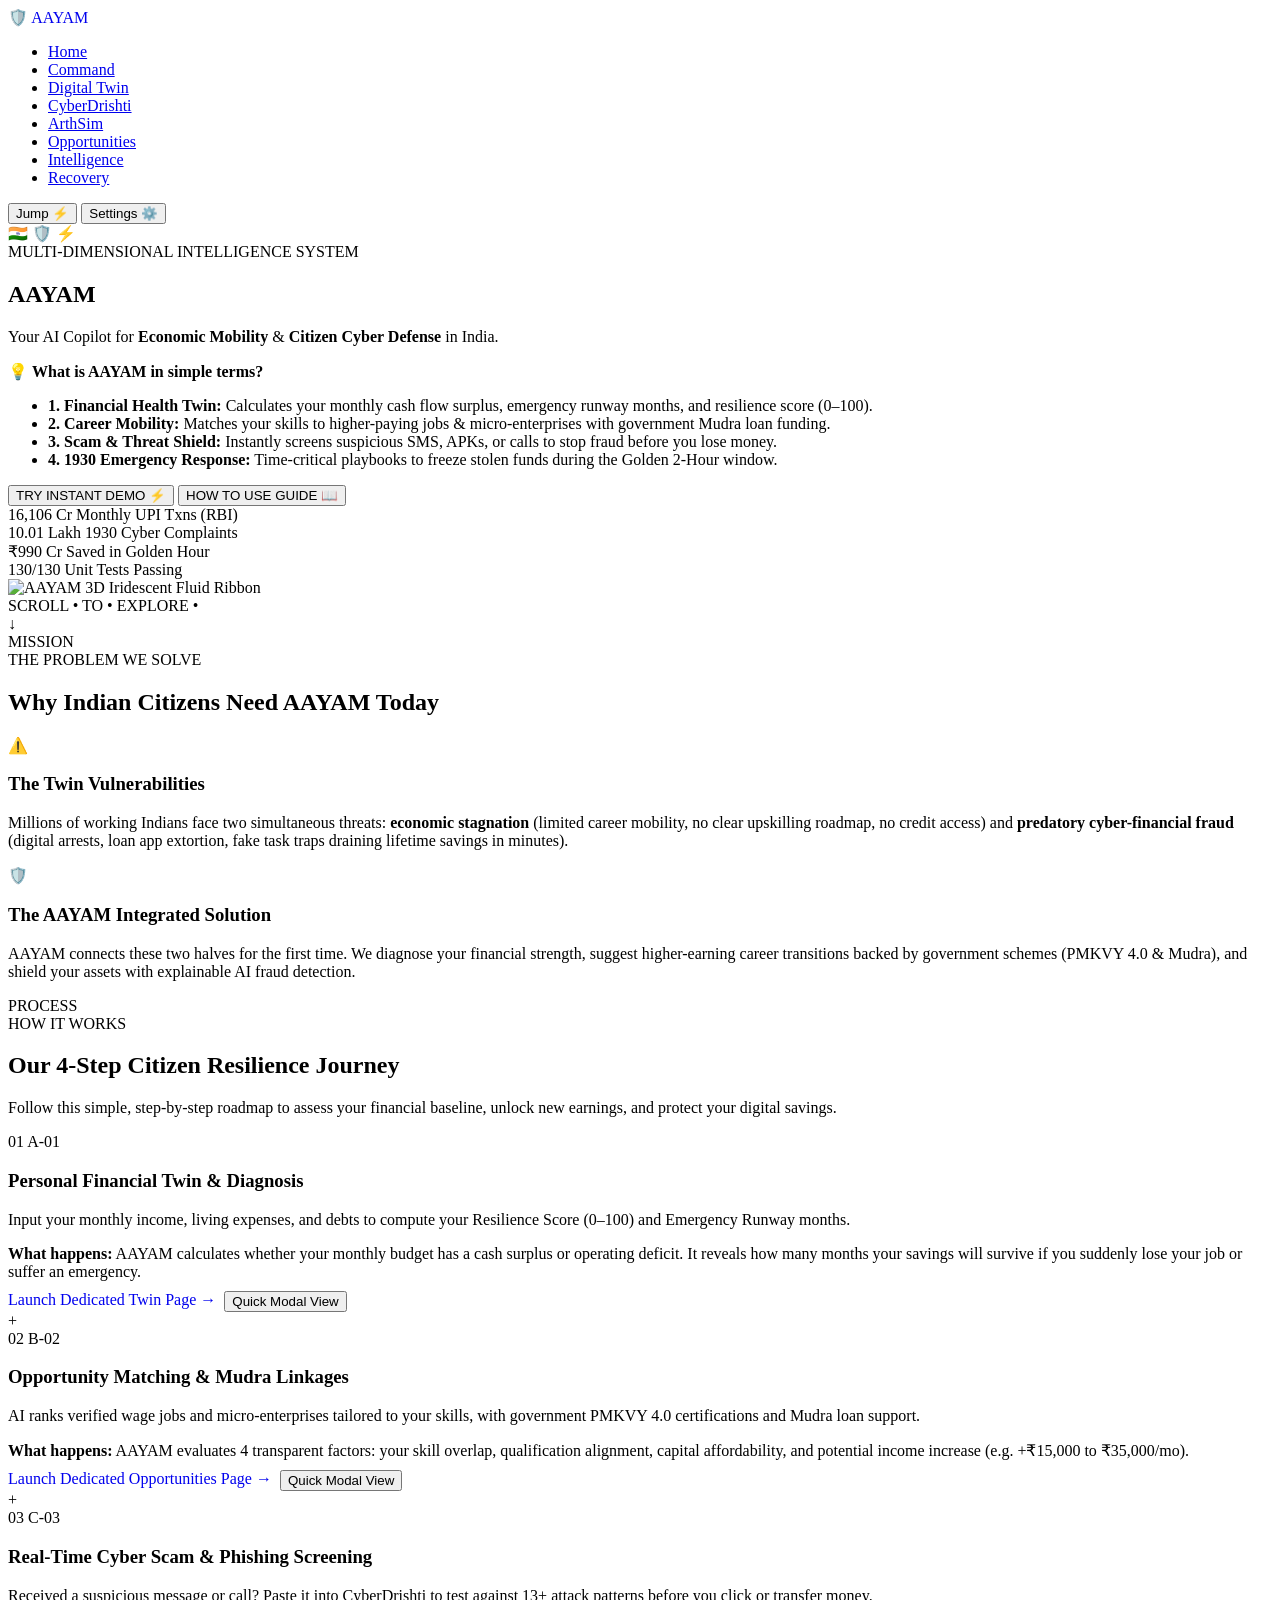
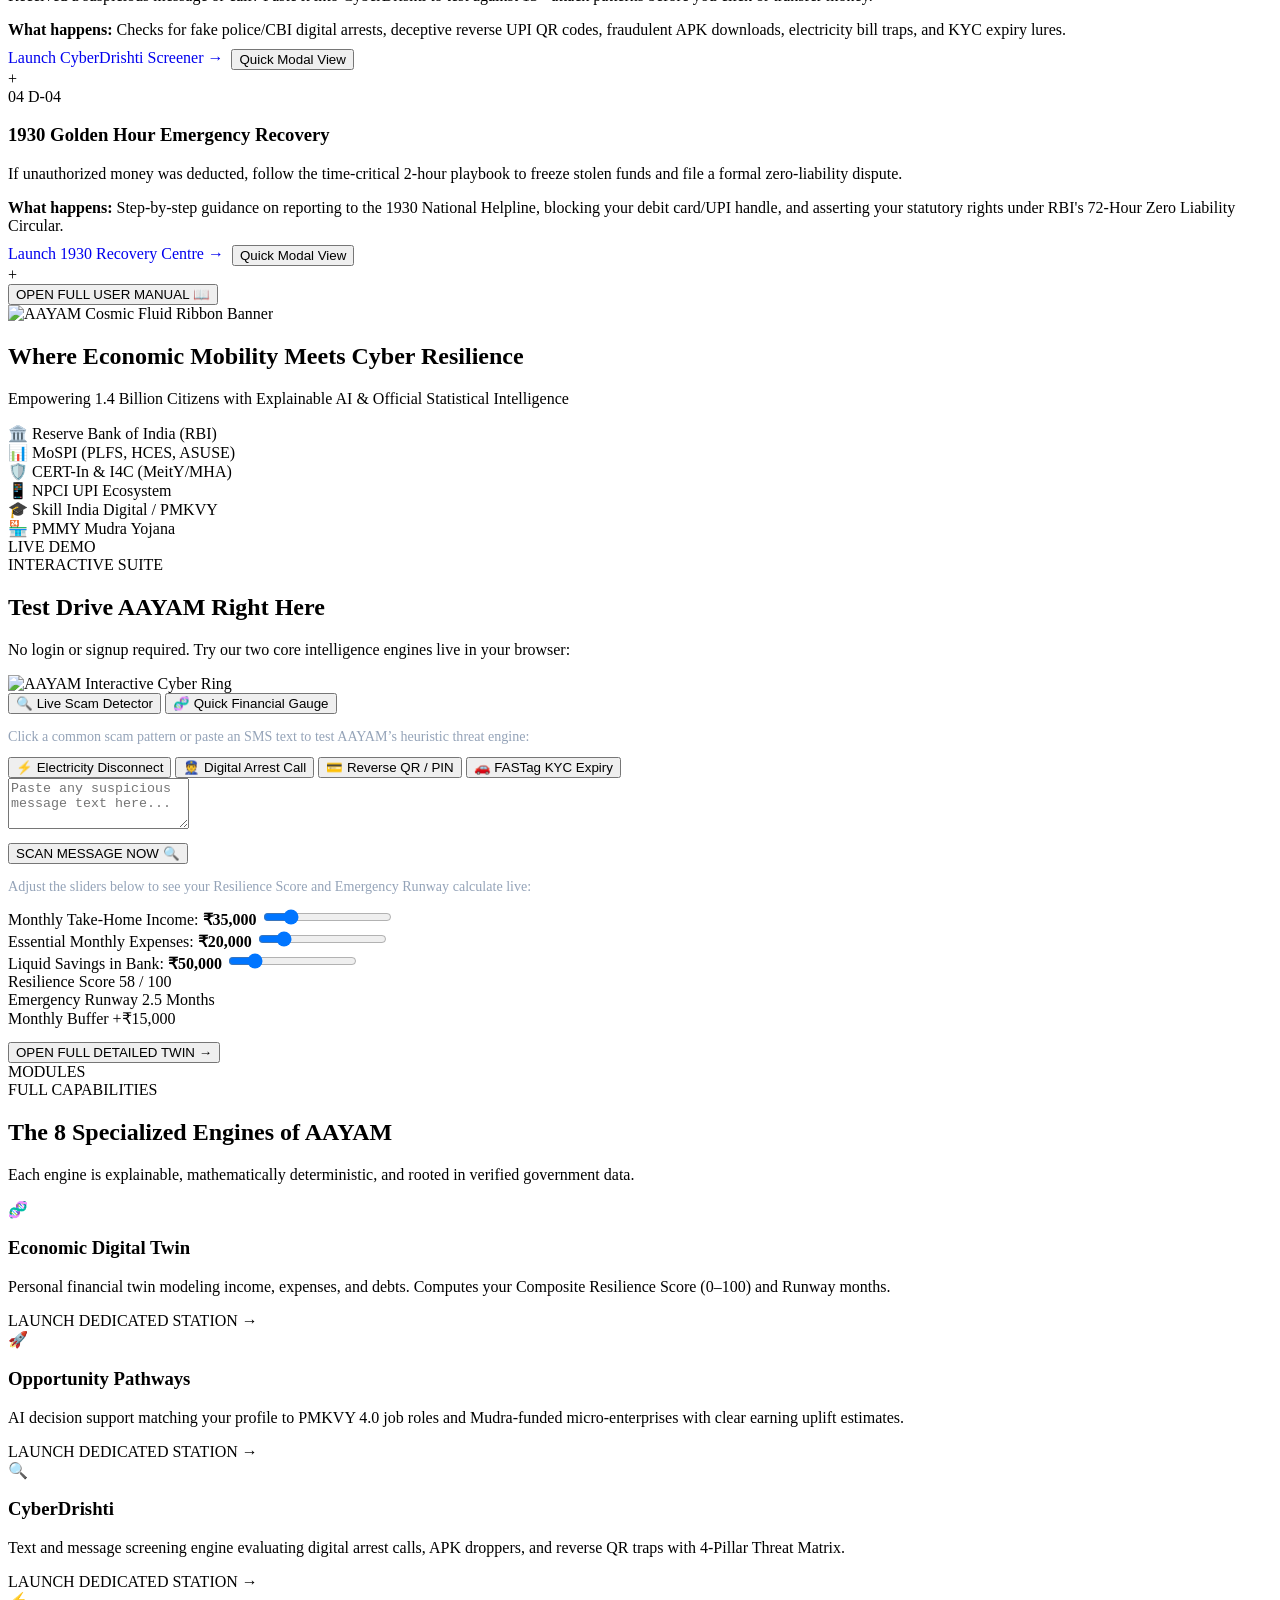
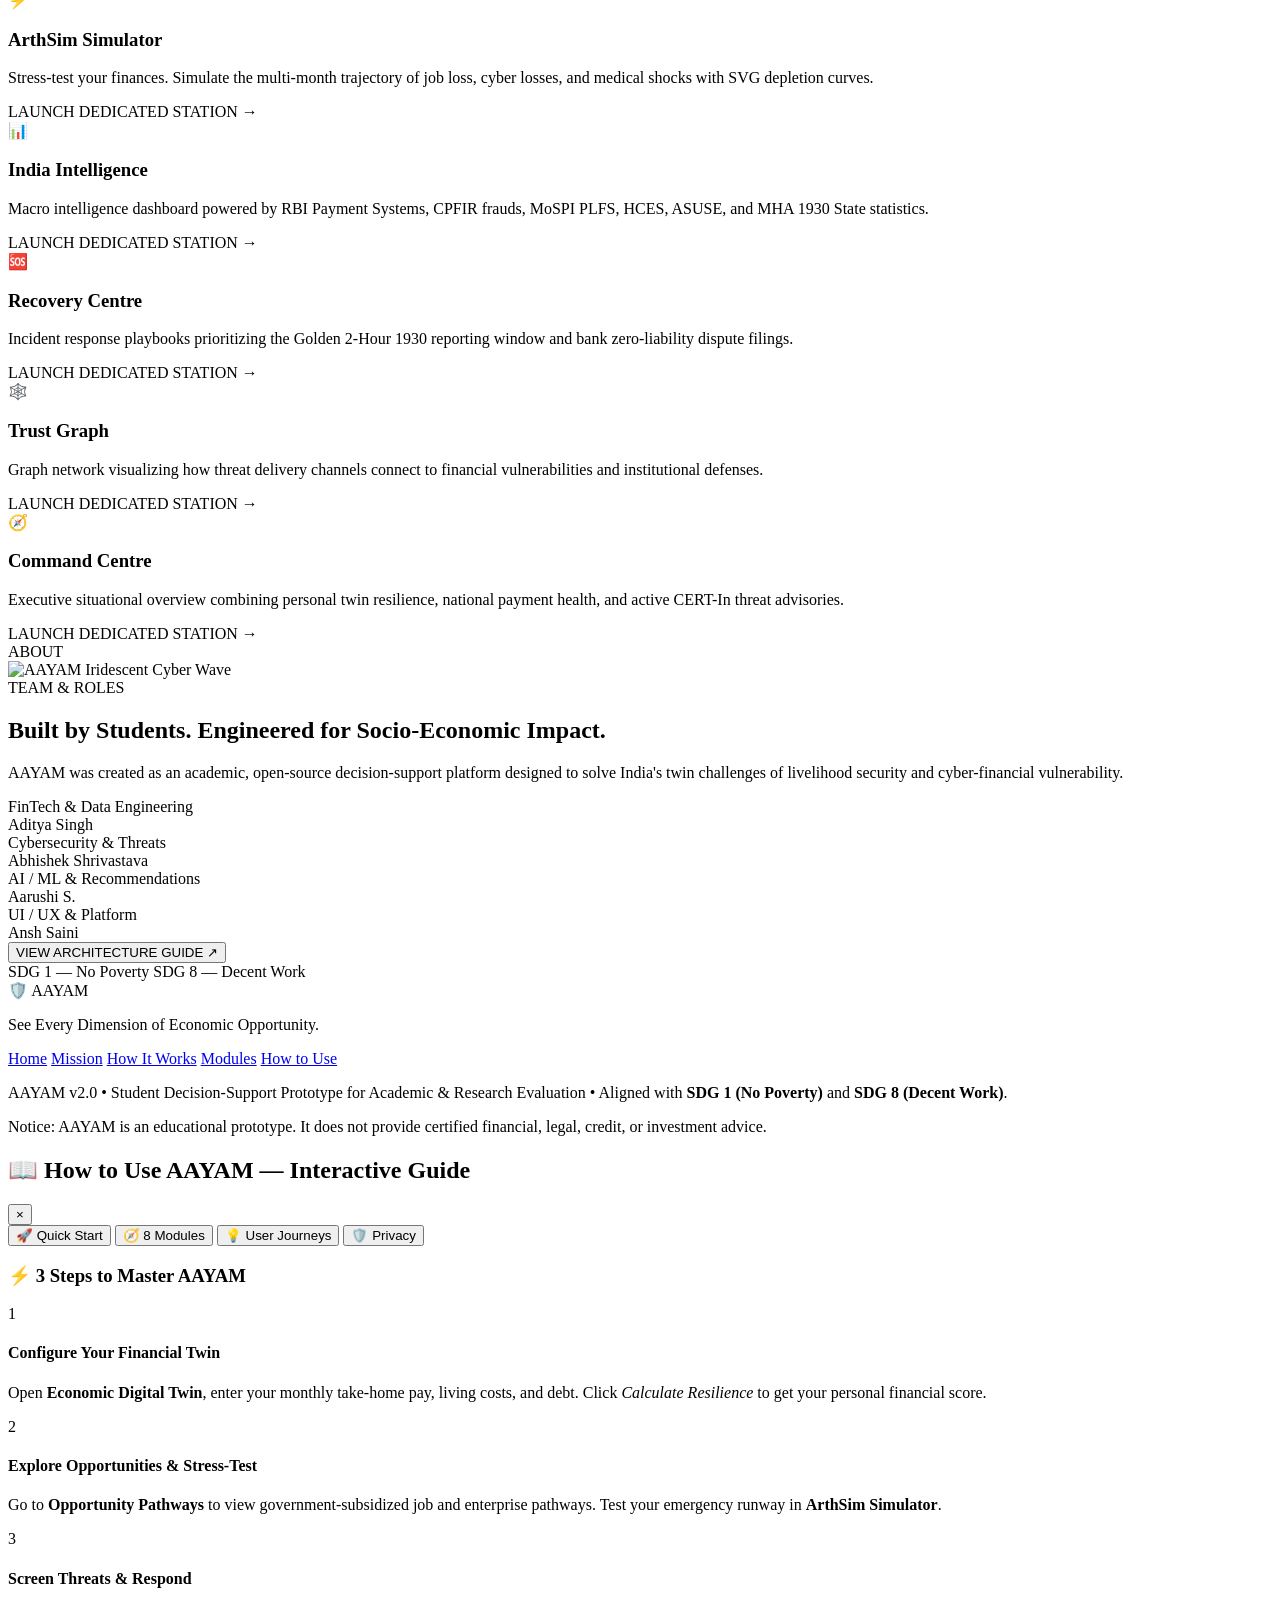
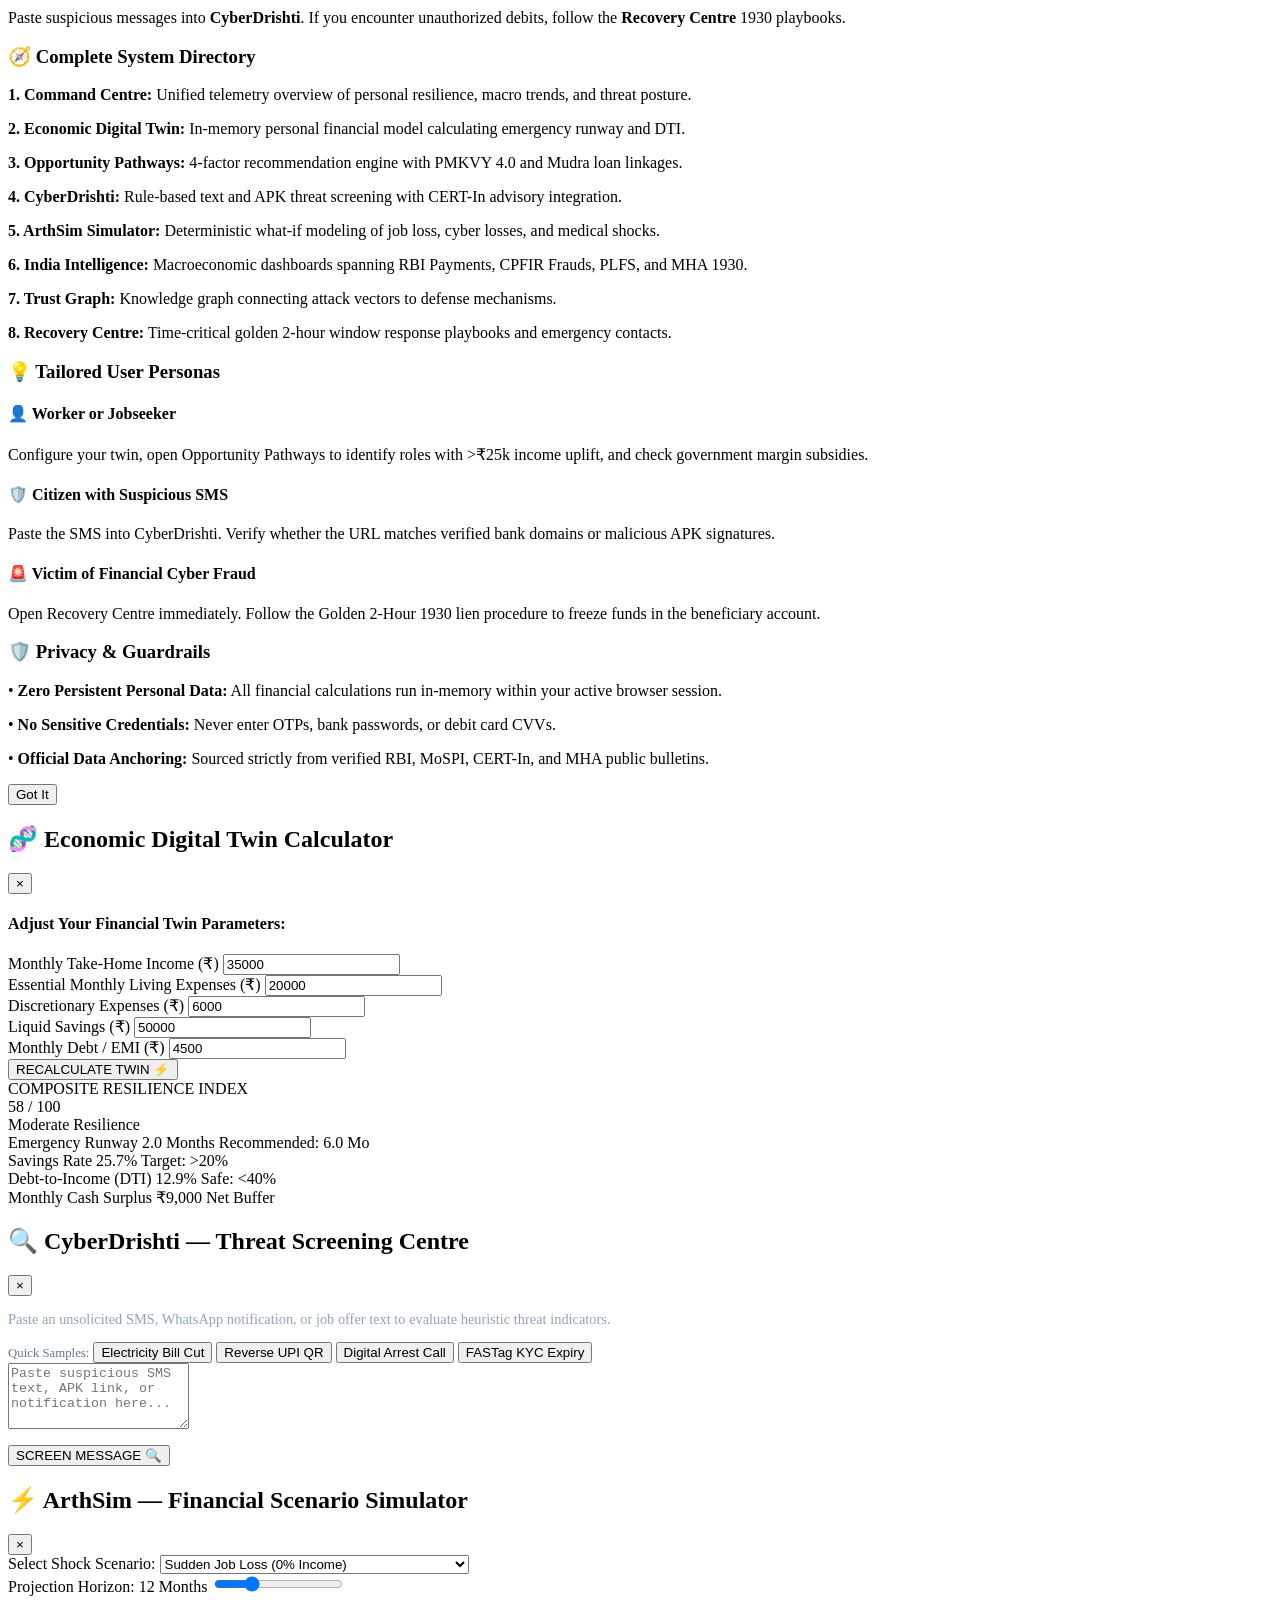
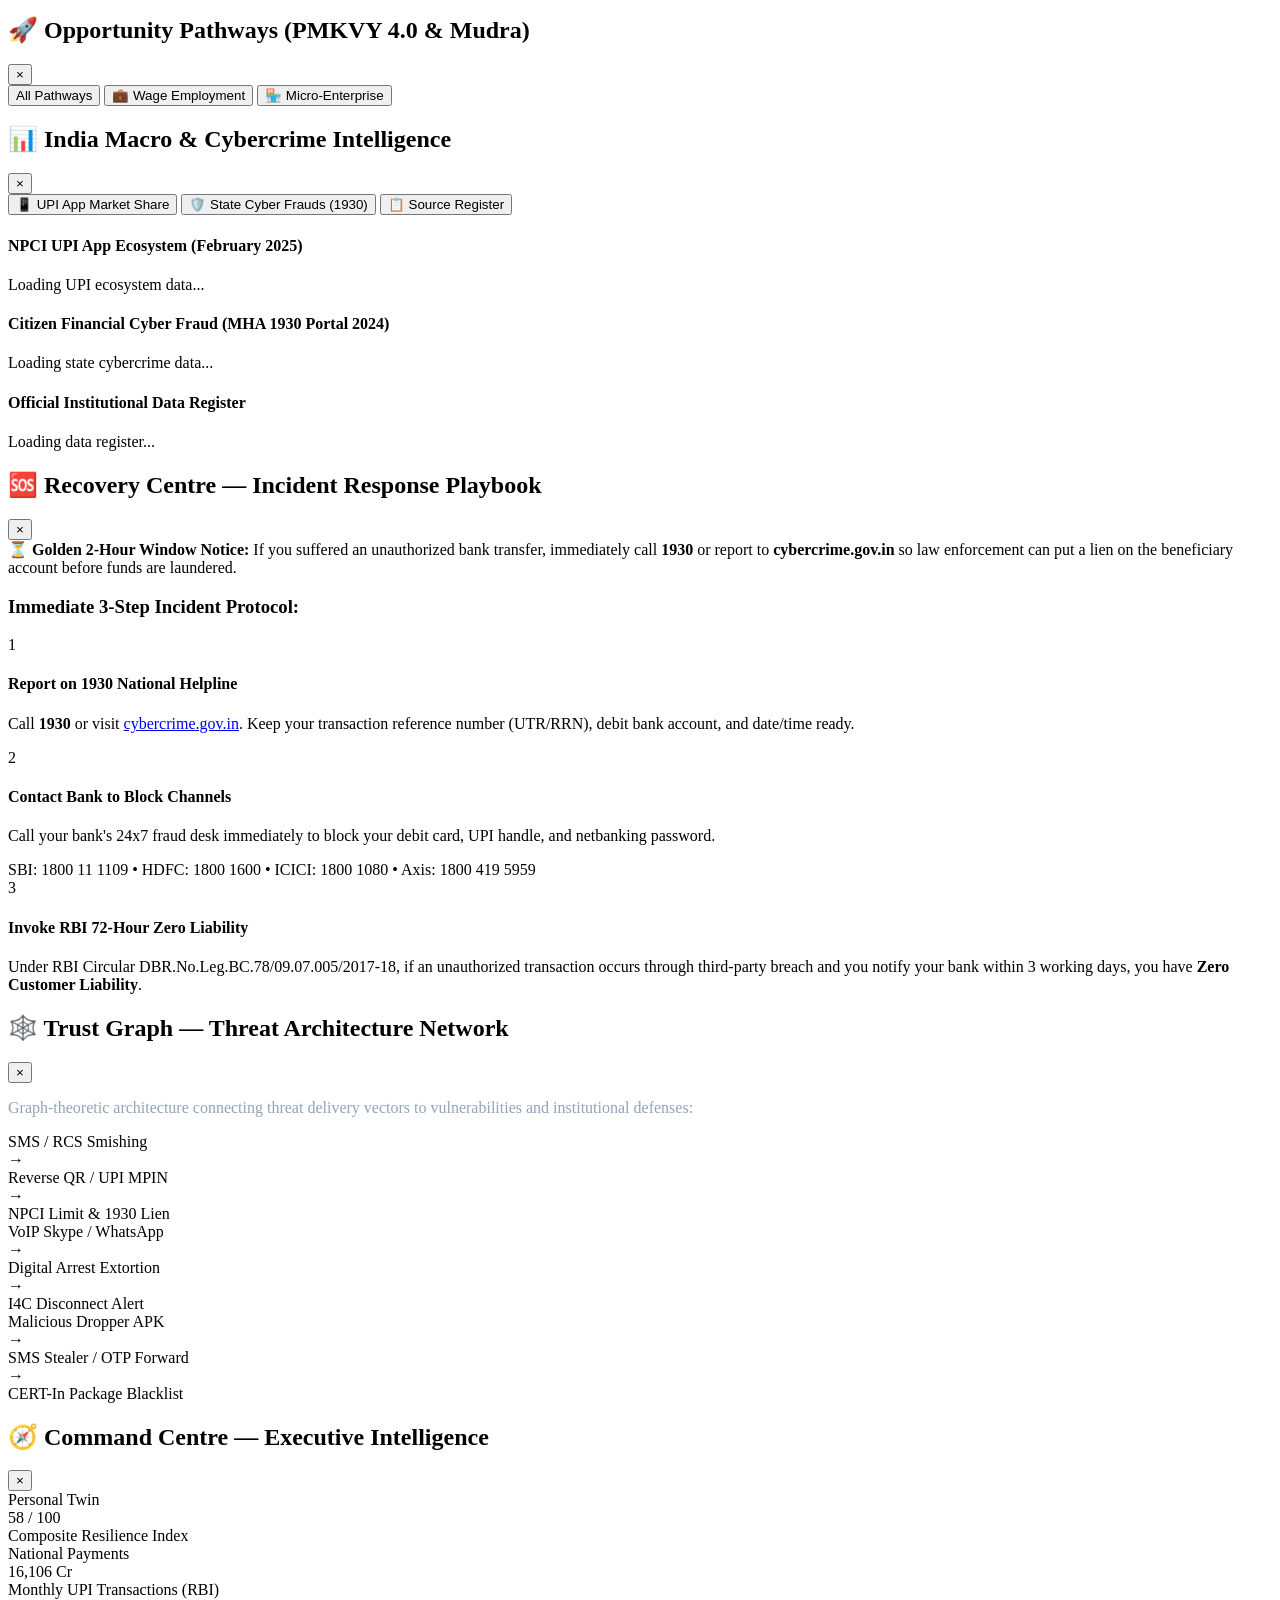
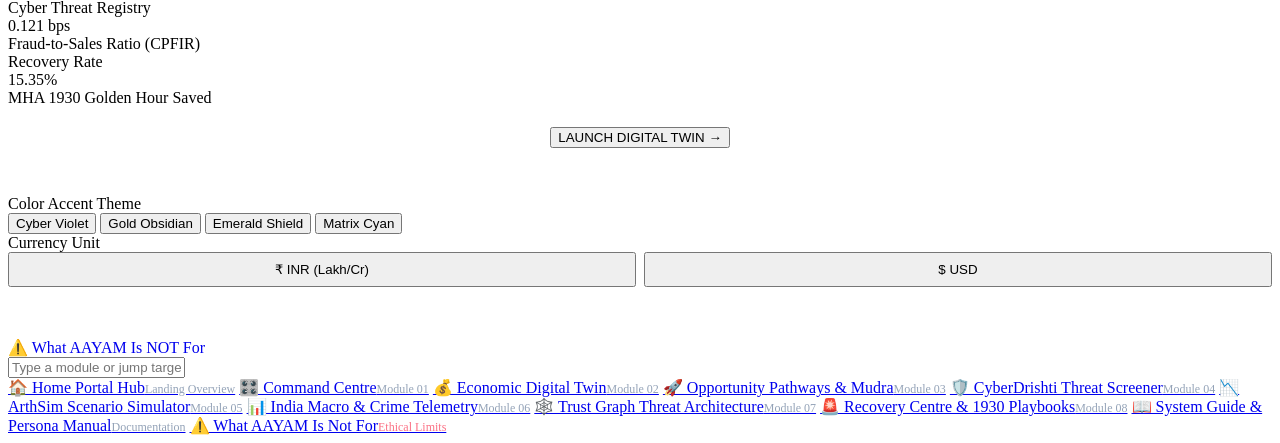
==== commit 025439fa: "feat(web): transform into luxury multi-page architecture with Vercel deployment support, dedicated m" ====
--- a/web/templates/index.html
+++ b/web/templates/index.html
@@ -26,28 +26,30 @@
     <!-- ── Floating Glassmorphism Navigation Bar ── -->
     <header class="navbar-wrapper">
         <nav class="navbar" id="navbar">
-            <div class="nav-brand" onclick="scrollToSection('hero')">
+            <a href="/" class="nav-brand" style="text-decoration: none;">
                 <span class="brand-shield">🛡️</span>
                 <span class="brand-title">AAYAM</span>
-            </div>
+            </a>
             
             <ul class="nav-links">
-                <li><a href="#hero" class="active">Home</a></li>
-                <li><a href="#explain">What Is AAYAM?</a></li>
-                <li><a href="#process">How It Works</a></li>
-                <li><a href="#services">Modules</a></li>
-                <li><a href="#interactive-suite">Live Demo</a></li>
-                <li><a href="#about">Team</a></li>
+                <li><a href="/" class="active">Home</a></li>
+                <li><a href="/command">Command</a></li>
+                <li><a href="/twin">Digital Twin</a></li>
+                <li><a href="/cyberdrishti">CyberDrishti</a></li>
+                <li><a href="/arthsim">ArthSim</a></li>
+                <li><a href="/opportunities">Opportunities</a></li>
+                <li><a href="/intelligence">Intelligence</a></li>
+                <li><a href="/recovery">Recovery</a></li>
             </ul>
 
             <div class="nav-actions">
-                <button class="pill-btn nav-guide-btn" onclick="openModal('guideModal')">
-                    <span>How to Use</span>
-                    <span class="pill-icon">📖</span>
+                <button class="pill-btn nav-guide-btn" onclick="toggleQuickJump()" title="Quick Jump (Ctrl+K)">
+                    <span>Jump</span>
+                    <span class="pill-icon">⚡</span>
                 </button>
-                <button class="pill-btn nav-start-btn" onclick="scrollToSection('interactive-suite')">
-                    <span>Try System</span>
-                    <span class="pill-icon">⚡</span>
+                <button class="pill-btn nav-start-btn" onclick="toggleSettings()" title="Settings & Theme">
+                    <span>Settings</span>
+                    <span class="pill-icon">⚙️</span>
                 </button>
             </div>
         </nav>
@@ -191,8 +193,9 @@
                     <div class="proc-detail" id="pdetail-1">
                         <div class="proc-detail-box">
                             <strong>What happens:</strong> AAYAM calculates whether your monthly budget has a cash surplus or operating deficit. It reveals how many months your savings will survive if you suddenly lose your job or suffer an emergency.
-                            <div style="margin-top: 10px;">
-                                <button class="pill-btn primary-pill" onclick="event.stopPropagation(); openModal('twinModal');">Open Twin Calculator →</button>
+                            <div style="margin-top: 10px; display: flex; gap: 8px;">
+                                <a href="/twin" class="pill-btn primary-pill" style="text-decoration: none;">Launch Dedicated Twin Page →</a>
+                                <button class="pill-btn secondary-pill" onclick="event.stopPropagation(); openModal('twinModal');">Quick Modal View</button>
                             </div>
                         </div>
                     </div>
@@ -215,8 +218,9 @@
                     <div class="proc-detail" id="pdetail-2">
                         <div class="proc-detail-box">
                             <strong>What happens:</strong> AAYAM evaluates 4 transparent factors: your skill overlap, qualification alignment, capital affordability, and potential income increase (e.g. +₹15,000 to ₹35,000/mo).
-                            <div style="margin-top: 10px;">
-                                <button class="pill-btn primary-pill" onclick="event.stopPropagation(); openModal('oppModal');">View Matched Opportunities →</button>
+                            <div style="margin-top: 10px; display: flex; gap: 8px;">
+                                <a href="/opportunities" class="pill-btn primary-pill" style="text-decoration: none;">Launch Dedicated Opportunities Page →</a>
+                                <button class="pill-btn secondary-pill" onclick="event.stopPropagation(); openModal('oppModal');">Quick Modal View</button>
                             </div>
                         </div>
                     </div>
@@ -238,8 +242,9 @@
                     <div class="proc-detail" id="pdetail-3">
                         <div class="proc-detail-box">
                             <strong>What happens:</strong> Checks for fake police/CBI digital arrests, deceptive reverse UPI QR codes, fraudulent APK downloads, electricity bill traps, and KYC expiry lures.
-                            <div style="margin-top: 10px;">
-                                <button class="pill-btn primary-pill" onclick="event.stopPropagation(); openModal('cyberModal');">Screen A Message Now →</button>
+                            <div style="margin-top: 10px; display: flex; gap: 8px;">
+                                <a href="/cyberdrishti" class="pill-btn primary-pill" style="text-decoration: none;">Launch CyberDrishti Screener →</a>
+                                <button class="pill-btn secondary-pill" onclick="event.stopPropagation(); openModal('cyberModal');">Quick Modal View</button>
                             </div>
                         </div>
                     </div>
@@ -261,8 +266,9 @@
                     <div class="proc-detail" id="pdetail-4">
                         <div class="proc-detail-box">
                             <strong>What happens:</strong> Step-by-step guidance on reporting to the 1930 National Helpline, blocking your debit card/UPI handle, and asserting your statutory rights under RBI's 72-Hour Zero Liability Circular.
-                            <div style="margin-top: 10px;">
-                                <button class="pill-btn primary-pill" onclick="event.stopPropagation(); openModal('recoveryModal');">View Recovery Playbook →</button>
+                            <div style="margin-top: 10px; display: flex; gap: 8px;">
+                                <a href="/recovery" class="pill-btn primary-pill" style="text-decoration: none;">Launch 1930 Recovery Centre →</a>
+                                <button class="pill-btn secondary-pill" onclick="event.stopPropagation(); openModal('recoveryModal');">Quick Modal View</button>
                             </div>
                         </div>
                     </div>
@@ -429,45 +435,45 @@
         <!-- 4-Card Primary Carousel -->
         <div class="services-carousel">
             <!-- Card 1: Economic Twin -->
-            <div class="service-card" onclick="openModal('twinModal')">
+            <div class="service-card" onclick="location.href='/twin'">
                 <div class="card-icon-circle">🧬</div>
                 <h3 class="card-title">Economic Digital Twin</h3>
                 <p class="card-desc">Personal financial twin modeling income, expenses, and debts. Computes your Composite Resilience Score (0–100) and Runway months.</p>
                 <div class="card-pill-btn">
-                    <span>DISCOVER</span>
+                    <span>LAUNCH DEDICATED STATION</span>
                     <span class="card-pill-icon">→</span>
                 </div>
             </div>
 
             <!-- Card 2: Opportunity Pathways -->
-            <div class="service-card" onclick="openModal('oppModal')">
+            <div class="service-card" onclick="location.href='/opportunities'">
                 <div class="card-icon-circle">🚀</div>
                 <h3 class="card-title">Opportunity Pathways</h3>
                 <p class="card-desc">AI decision support matching your profile to PMKVY 4.0 job roles and Mudra-funded micro-enterprises with clear earning uplift estimates.</p>
                 <div class="card-pill-btn">
-                    <span>DISCOVER</span>
+                    <span>LAUNCH DEDICATED STATION</span>
                     <span class="card-pill-icon">→</span>
                 </div>
             </div>
 
             <!-- Card 3: CyberDrishti -->
-            <div class="service-card" onclick="openModal('cyberModal')">
+            <div class="service-card" onclick="location.href='/cyberdrishti'">
                 <div class="card-icon-circle">🔍</div>
                 <h3 class="card-title">CyberDrishti</h3>
-                <p class="card-desc">Text and message screening engine evaluating digital arrest calls, APK droppers, and fastag scams against 13+ heuristic threat rules.</p>
+                <p class="card-desc">Text and message screening engine evaluating digital arrest calls, APK droppers, and reverse QR traps with 4-Pillar Threat Matrix.</p>
                 <div class="card-pill-btn">
-                    <span>DISCOVER</span>
+                    <span>LAUNCH DEDICATED STATION</span>
                     <span class="card-pill-icon">→</span>
                 </div>
             </div>
 
             <!-- Card 4: ArthSim Simulator -->
-            <div class="service-card" onclick="openModal('arthsimModal')">
+            <div class="service-card" onclick="location.href='/arthsim'">
                 <div class="card-icon-circle">⚡</div>
                 <h3 class="card-title">ArthSim Simulator</h3>
                 <p class="card-desc">Stress-test your finances. Simulate the multi-month trajectory of job loss, cyber losses, and medical shocks with SVG depletion curves.</p>
                 <div class="card-pill-btn">
-                    <span>DISCOVER</span>
+                    <span>LAUNCH DEDICATED STATION</span>
                     <span class="card-pill-icon">→</span>
                 </div>
             </div>
@@ -476,45 +482,45 @@
         <!-- Secondary 4-Card Grid -->
         <div class="services-carousel services-carousel-secondary">
             <!-- Card 5: India Intelligence -->
-            <div class="service-card" onclick="openModal('intelModal')">
+            <div class="service-card" onclick="location.href='/intelligence'">
                 <div class="card-icon-circle">📊</div>
                 <h3 class="card-title">India Intelligence</h3>
                 <p class="card-desc">Macro intelligence dashboard powered by RBI Payment Systems, CPFIR frauds, MoSPI PLFS, HCES, ASUSE, and MHA 1930 State statistics.</p>
                 <div class="card-pill-btn">
-                    <span>DISCOVER</span>
+                    <span>LAUNCH DEDICATED STATION</span>
                     <span class="card-pill-icon">→</span>
                 </div>
             </div>
 
             <!-- Card 6: Recovery Centre -->
-            <div class="service-card" onclick="openModal('recoveryModal')">
+            <div class="service-card" onclick="location.href='/recovery'">
                 <div class="card-icon-circle">🆘</div>
                 <h3 class="card-title">Recovery Centre</h3>
                 <p class="card-desc">Incident response playbooks prioritizing the Golden 2-Hour 1930 reporting window and bank zero-liability dispute filings.</p>
                 <div class="card-pill-btn">
-                    <span>DISCOVER</span>
+                    <span>LAUNCH DEDICATED STATION</span>
                     <span class="card-pill-icon">→</span>
                 </div>
             </div>
 
             <!-- Card 7: Trust Graph -->
-            <div class="service-card" onclick="openModal('trustModal')">
+            <div class="service-card" onclick="location.href='/trustgraph'">
                 <div class="card-icon-circle">🕸️</div>
                 <h3 class="card-title">Trust Graph</h3>
                 <p class="card-desc">Graph network visualizing how threat delivery channels connect to financial vulnerabilities and institutional defenses.</p>
                 <div class="card-pill-btn">
-                    <span>DISCOVER</span>
+                    <span>LAUNCH DEDICATED STATION</span>
                     <span class="card-pill-icon">→</span>
                 </div>
             </div>
 
             <!-- Card 8: Command Centre -->
-            <div class="service-card" onclick="openModal('commandModal')">
+            <div class="service-card" onclick="location.href='/command'">
                 <div class="card-icon-circle">🧭</div>
                 <h3 class="card-title">Command Centre</h3>
                 <p class="card-desc">Executive situational overview combining personal twin resilience, national payment health, and active CERT-In threat advisories.</p>
                 <div class="card-pill-btn">
-                    <span>DISCOVER</span>
+                    <span>LAUNCH DEDICATED STATION</span>
                     <span class="card-pill-icon">→</span>
                 </div>
             </div>
@@ -997,6 +1003,74 @@
         </div>
     </div>
 
+    <!-- ── SETTINGS DRAWER ── -->
+    <div class="settings-drawer" id="settingsDrawer">
+        <div class="settings-header">
+            <h4 style="font-family: var(--font-heading); color: #FFFFFF; font-size: 1.2rem; margin: 0;">System Settings</h4>
+            <button onclick="toggleSettings()" style="background: transparent; border: none; color: #FFFFFF; font-size: 1.2rem; cursor: pointer;">✕</button>
+        </div>
+
+        <div class="settings-group">
+            <span class="settings-label">Color Accent Theme</span>
+            <div class="theme-options-grid">
+                <button class="theme-btn active" data-theme="cyber-violet" onclick="setTheme('cyber-violet')">
+                    <span class="theme-color-dot" style="background: #A855F7;"></span>
+                    <span>Cyber Violet</span>
+                </button>
+                <button class="theme-btn" data-theme="gold-obsidian" onclick="setTheme('gold-obsidian')">
+                    <span class="theme-color-dot" style="background: #F59E0B;"></span>
+                    <span>Gold Obsidian</span>
+                </button>
+                <button class="theme-btn" data-theme="emerald-shield" onclick="setTheme('emerald-shield')">
+                    <span class="theme-color-dot" style="background: #10B981;"></span>
+                    <span>Emerald Shield</span>
+                </button>
+                <button class="theme-btn" data-theme="matrix-cyan" onclick="setTheme('matrix-cyan')">
+                    <span class="theme-color-dot" style="background: #06B6D4;"></span>
+                    <span>Matrix Cyan</span>
+                </button>
+            </div>
+        </div>
+
+        <div class="settings-group">
+            <span class="settings-label">Currency Unit</span>
+            <div style="display: flex; gap: 8px;">
+                <button class="pill-btn secondary-pill" onclick="toggleCurrency('INR')" style="flex: 1; padding: 8px;">
+                    <span>₹ INR (Lakh/Cr)</span>
+                </button>
+                <button class="pill-btn secondary-pill" onclick="toggleCurrency('USD')" style="flex: 1; padding: 8px;">
+                    <span>$ USD</span>
+                </button>
+            </div>
+        </div>
+
+        <div class="settings-group" style="margin-top: 30px; border-top: 1px solid rgba(255,255,255,0.08); padding-top: 20px;">
+            <a href="/warning" class="pill-btn danger-pill" style="width: 100%; justify-content: center; text-decoration: none;">
+                <span>⚠️ What AAYAM Is NOT For</span>
+            </a>
+        </div>
+    </div>
+
+    <!-- ── QUICK JUMP PALETTE ── -->
+    <div class="quick-jump-modal" id="quickJumpModal" onclick="if(event.target === this) toggleQuickJump()">
+        <div class="quick-jump-box">
+            <input type="text" id="quickJumpInput" class="quick-jump-search" placeholder="Type a module or jump target..." oninput="filterQuickJump(this.value)">
+            <div class="quick-jump-list">
+                <a href="/" class="quick-jump-item"><span>🏠 Home Portal Hub</span><span style="font-size: 0.75rem; color: #94A3B8;">Landing Overview</span></a>
+                <a href="/command" class="quick-jump-item"><span>🎛️ Command Centre</span><span style="font-size: 0.75rem; color: #94A3B8;">Module 01</span></a>
+                <a href="/twin" class="quick-jump-item"><span>💰 Economic Digital Twin</span><span style="font-size: 0.75rem; color: #94A3B8;">Module 02</span></a>
+                <a href="/opportunities" class="quick-jump-item"><span>🚀 Opportunity Pathways &amp; Mudra</span><span style="font-size: 0.75rem; color: #94A3B8;">Module 03</span></a>
+                <a href="/cyberdrishti" class="quick-jump-item"><span>🛡️ CyberDrishti Threat Screener</span><span style="font-size: 0.75rem; color: #94A3B8;">Module 04</span></a>
+                <a href="/arthsim" class="quick-jump-item"><span>📉 ArthSim Scenario Simulator</span><span style="font-size: 0.75rem; color: #94A3B8;">Module 05</span></a>
+                <a href="/intelligence" class="quick-jump-item"><span>📊 India Macro &amp; Crime Telemetry</span><span style="font-size: 0.75rem; color: #94A3B8;">Module 06</span></a>
+                <a href="/trustgraph" class="quick-jump-item"><span>🕸️ Trust Graph Threat Architecture</span><span style="font-size: 0.75rem; color: #94A3B8;">Module 07</span></a>
+                <a href="/recovery" class="quick-jump-item"><span>🚨 Recovery Centre &amp; 1930 Playbooks</span><span style="font-size: 0.75rem; color: #94A3B8;">Module 08</span></a>
+                <a href="/guide" class="quick-jump-item"><span>📖 System Guide &amp; Persona Manual</span><span style="font-size: 0.75rem; color: #94A3B8;">Documentation</span></a>
+                <a href="/warning" class="quick-jump-item"><span>⚠️ What AAYAM Is Not For</span><span style="font-size: 0.75rem; color: #FB7185;">Ethical Limits</span></a>
+            </div>
+        </div>
+    </div>
+
     <script src="/static/js/app.js"></script>
 </body>
 </html>
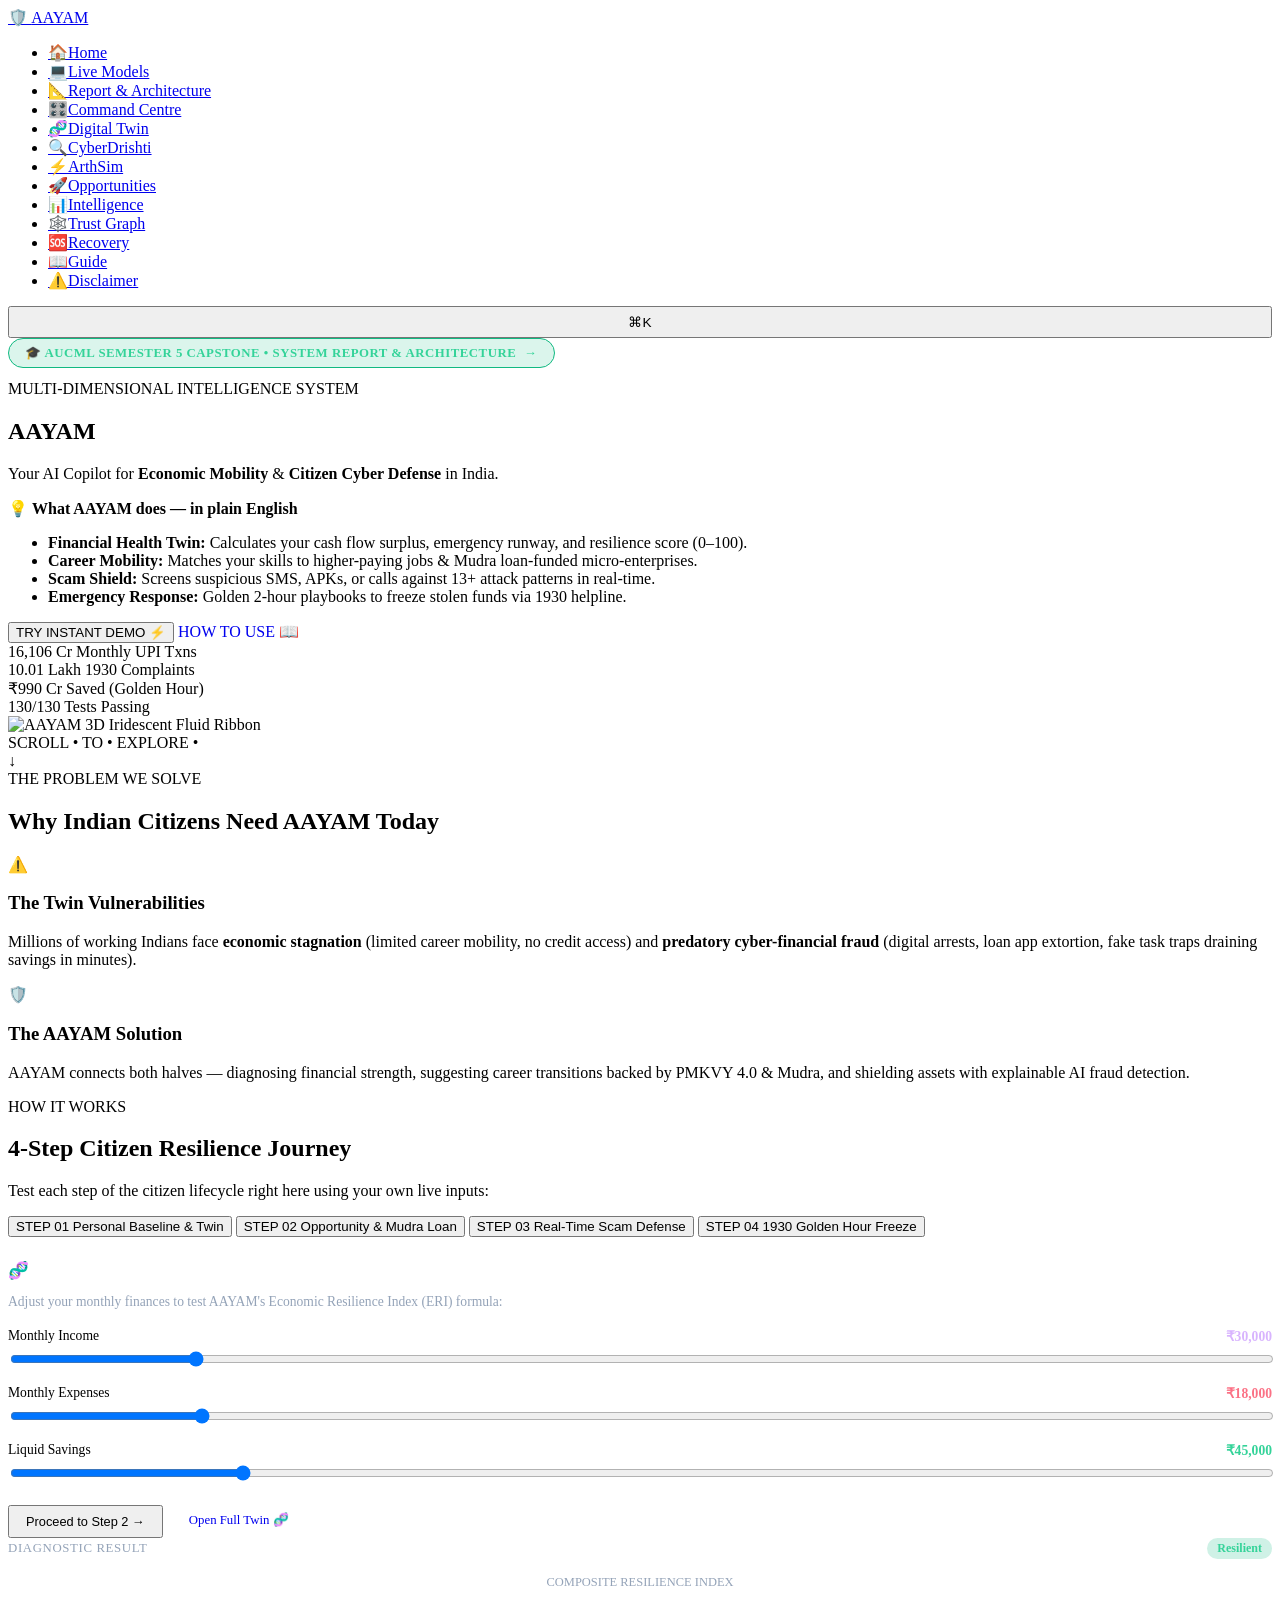
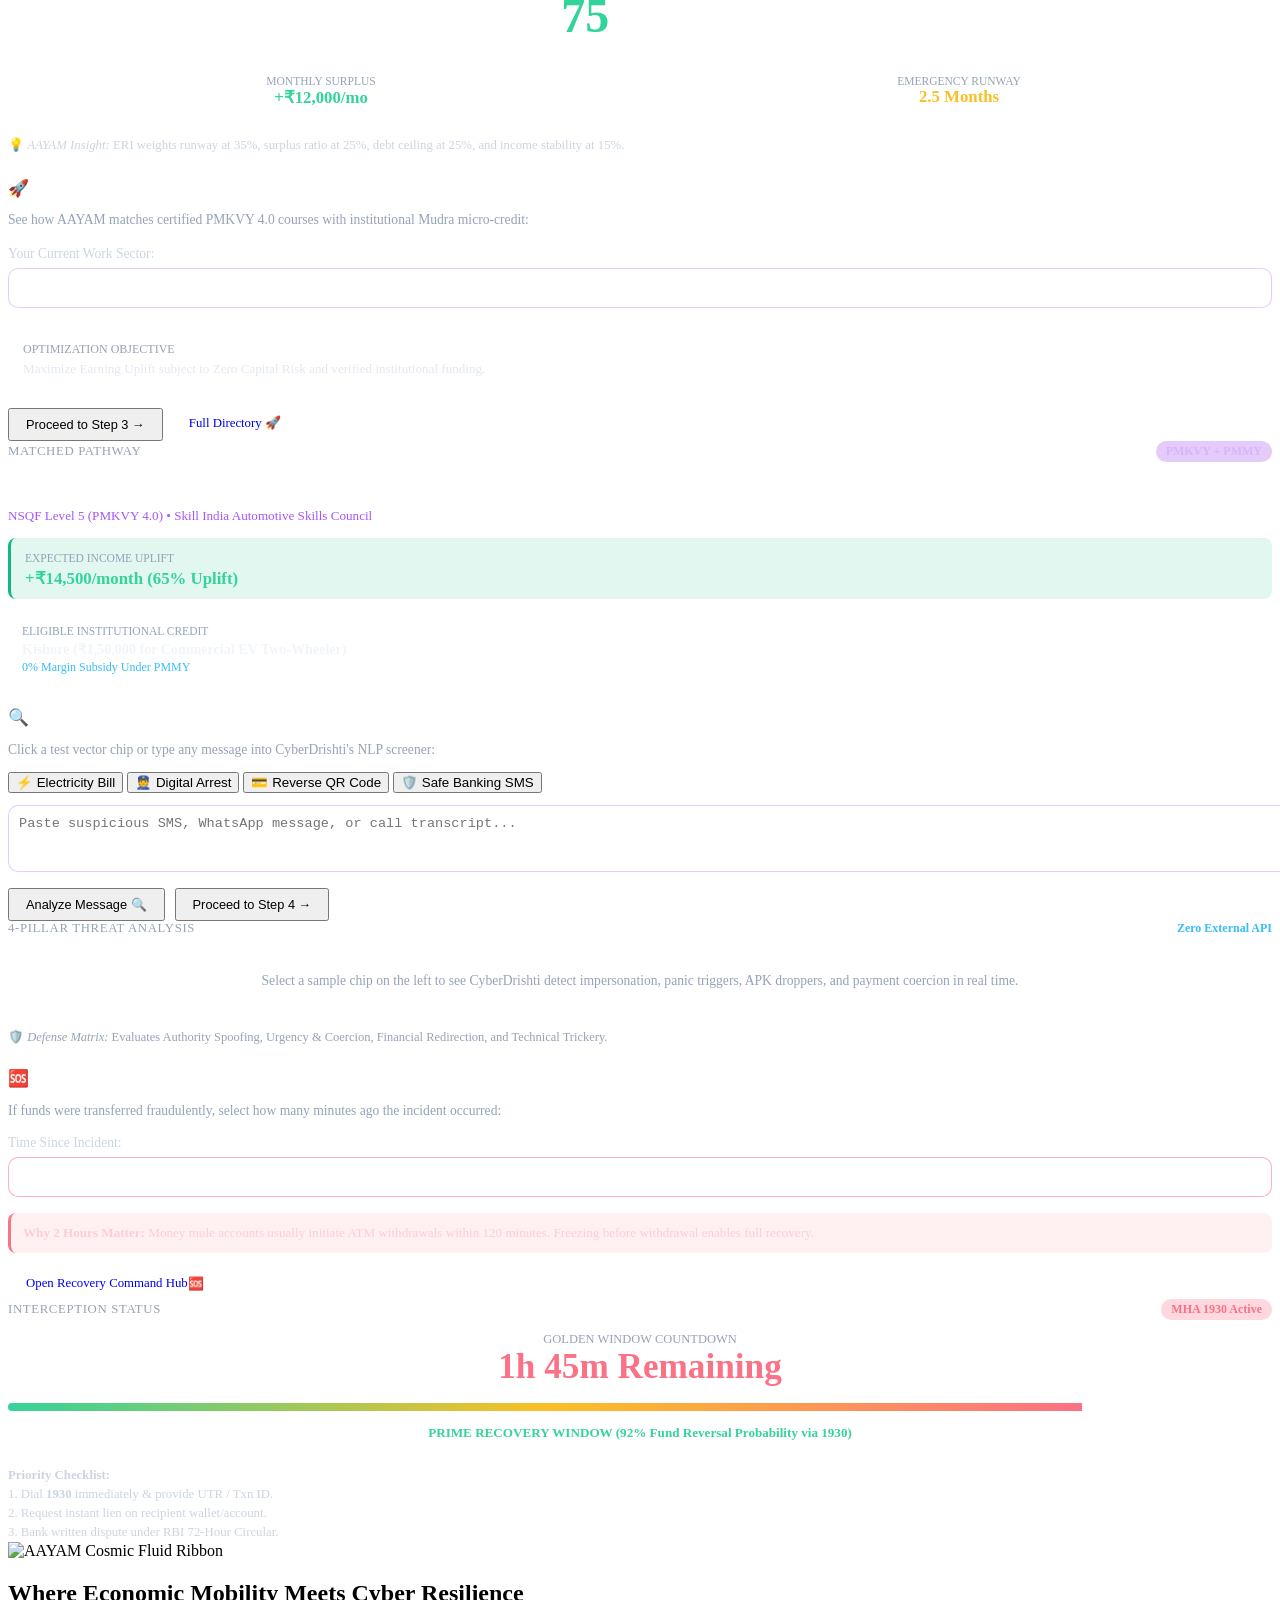
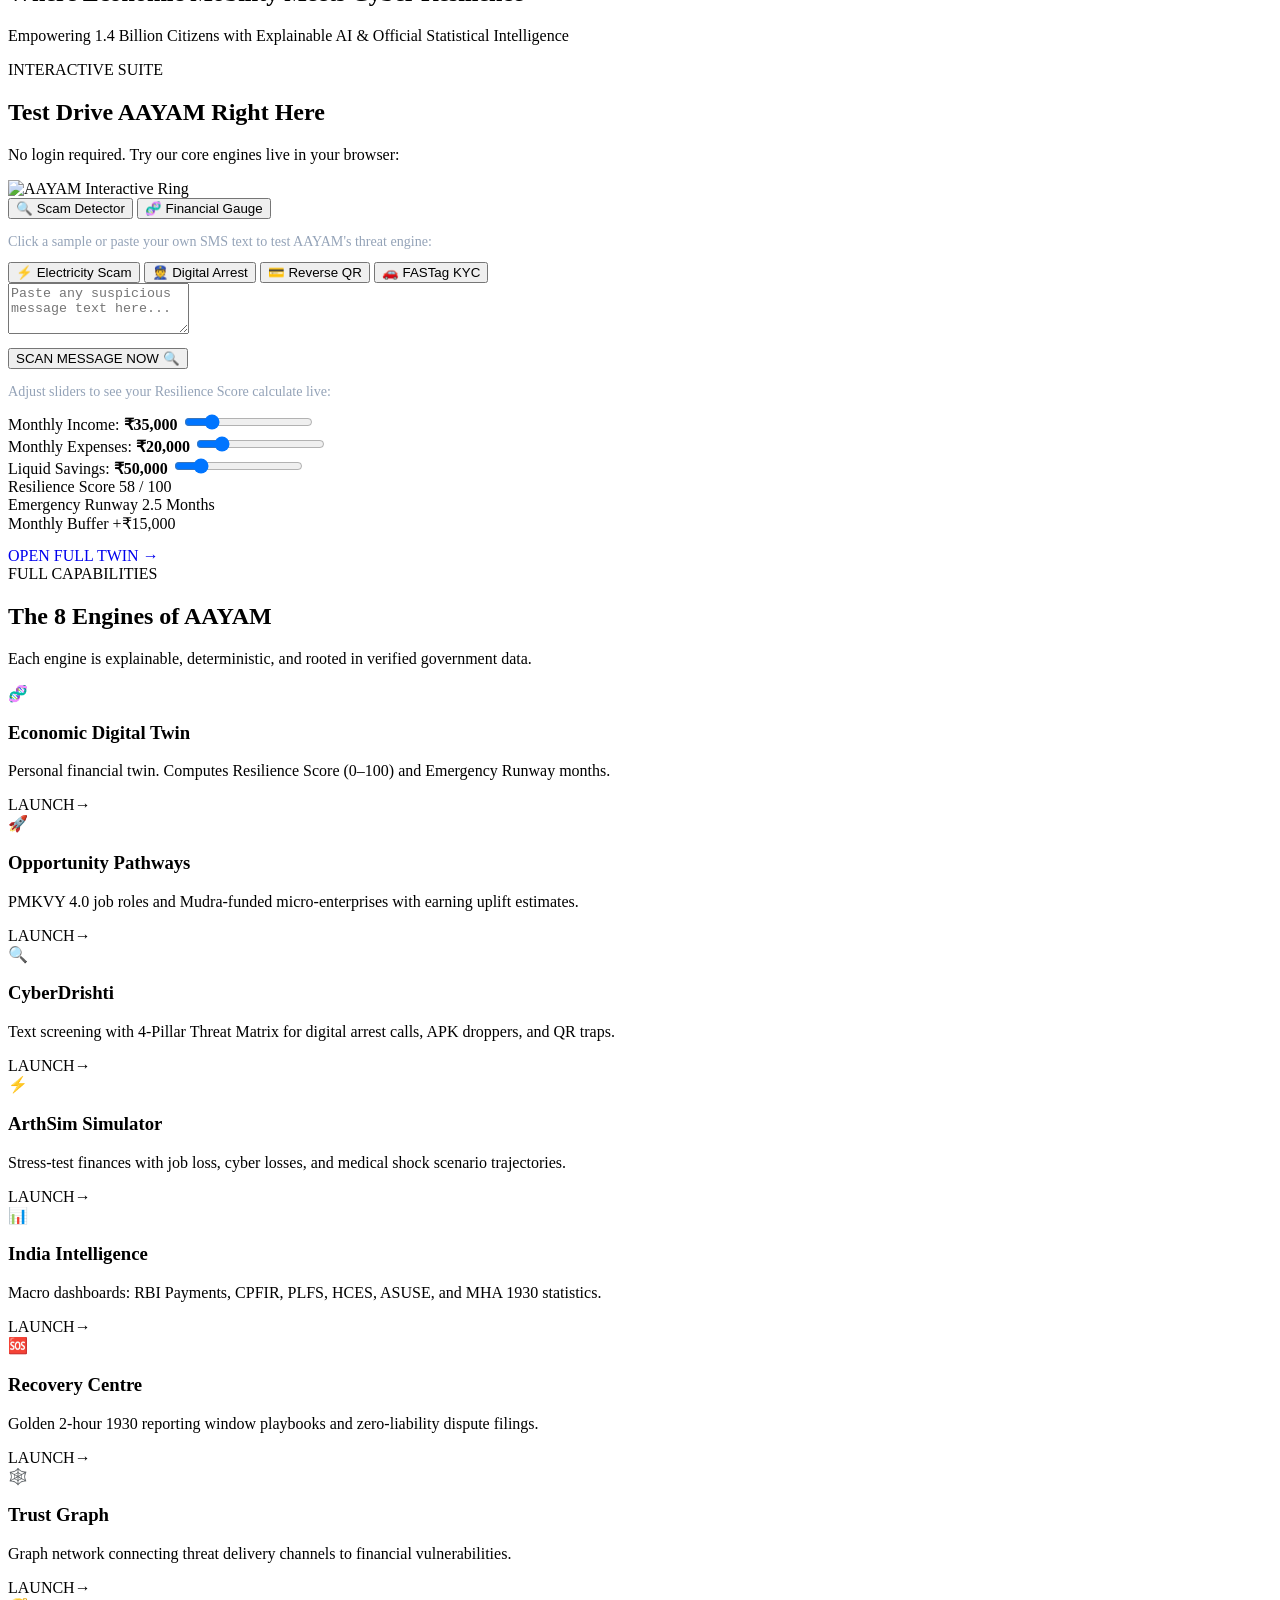
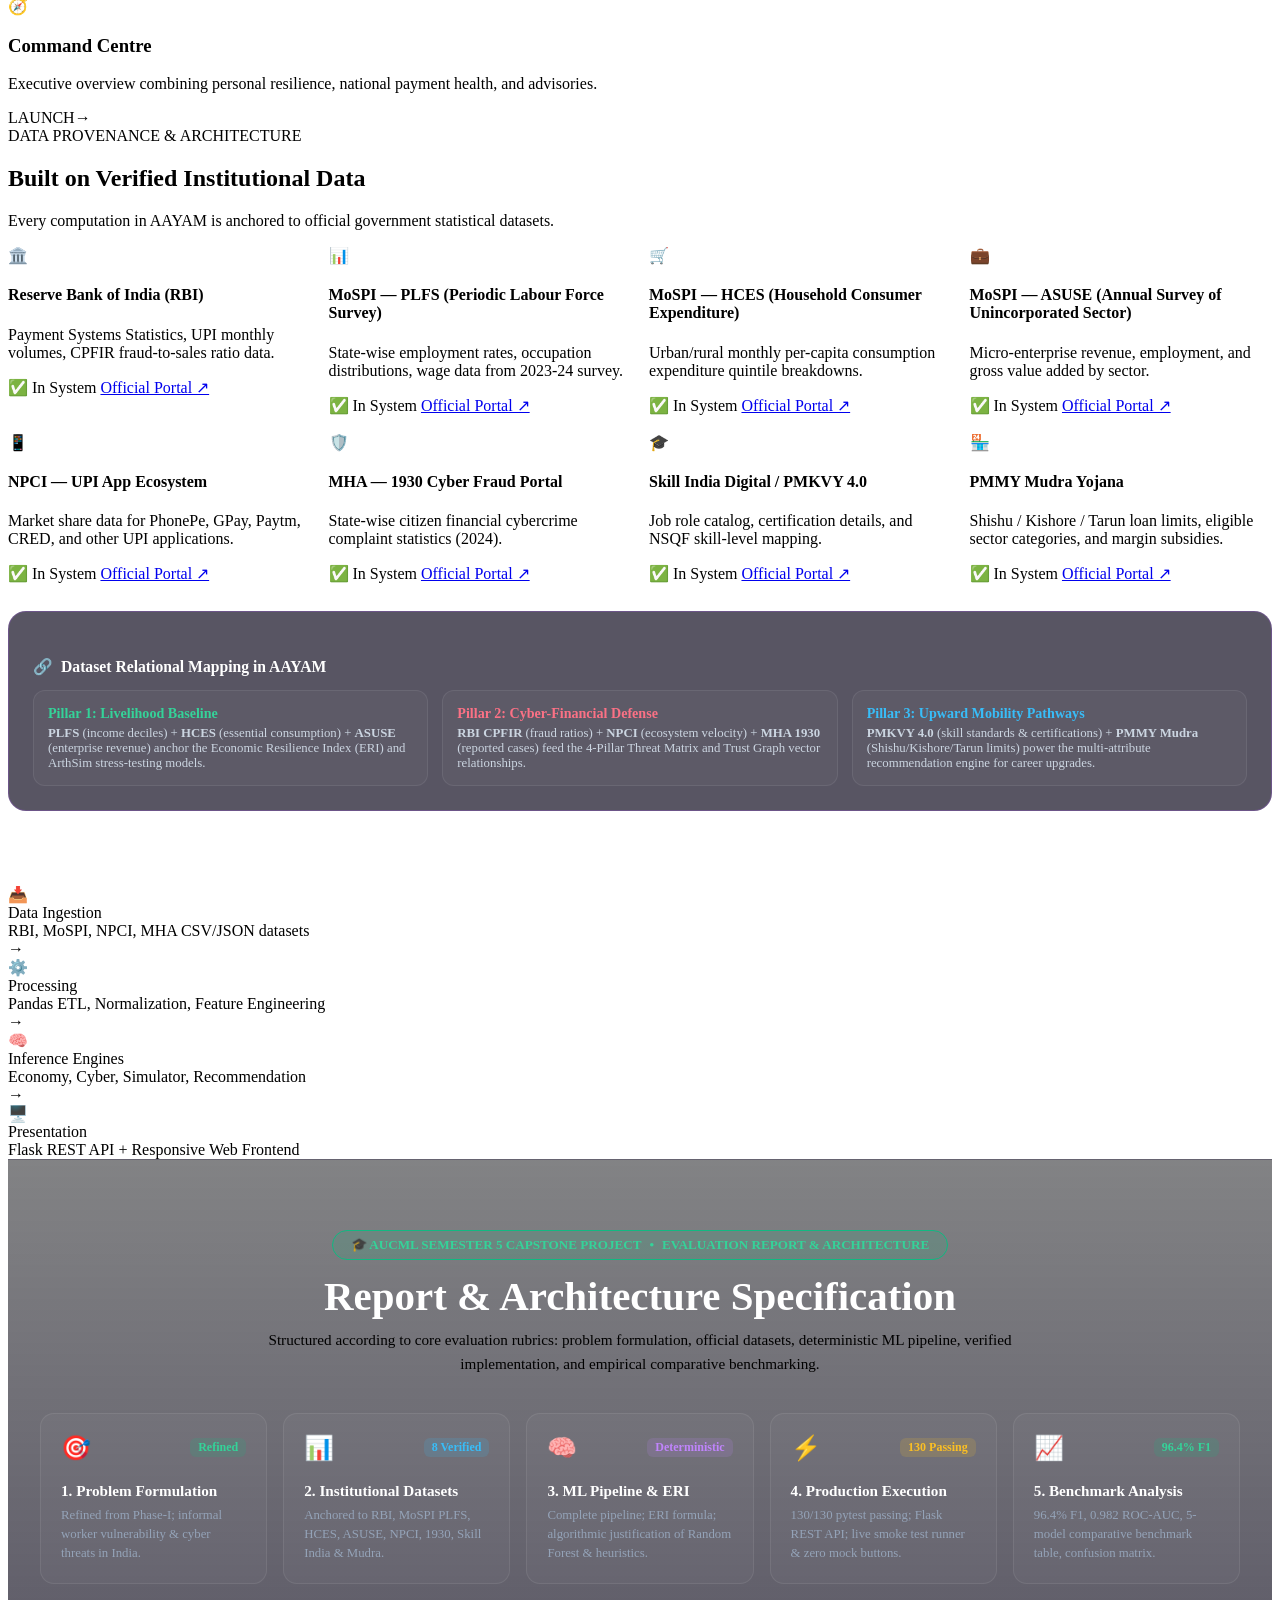
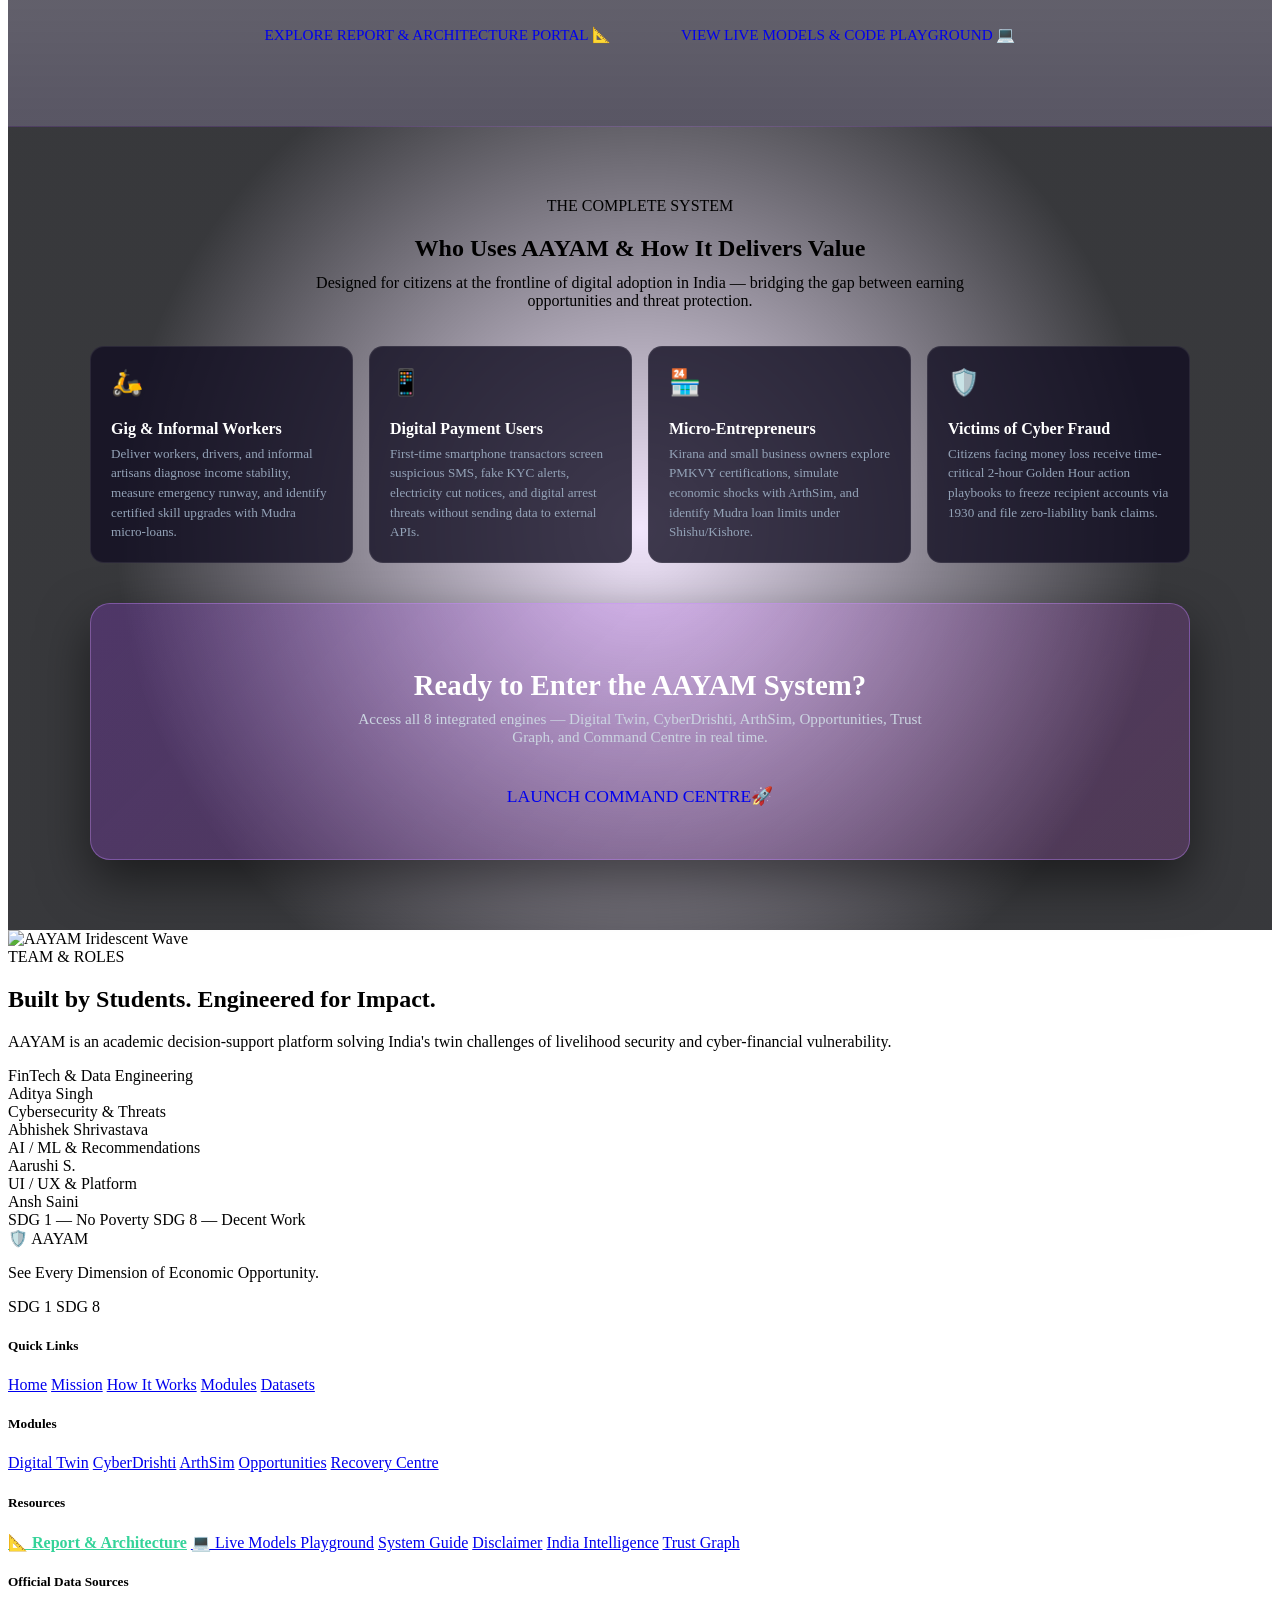
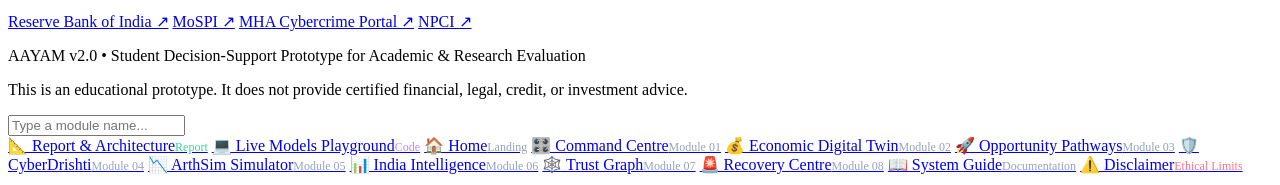
==== commit ecef539b: "feat(release): AAYAM v2.0 — Full-stack web platform with 14 pages, 5 live engines, 8 verified datase" ====
--- a/web/templates/index.html
+++ b/web/templates/index.html
@@ -6,7 +6,7 @@
     <title>AAYAM — AI-Driven Economic Mobility & Cyber-Financial Defense for India</title>
     <meta name="description" content="AAYAM is an intelligent decision-support system that diagnoses personal financial health, matches higher-paying careers and Mudra loans, and screens cyber-scams in real-time.">
     
-    <!-- Google Fonts: Syne (Futuristic Headings) + Inter (Body) + Space Grotesk (Tech) -->
+    <!-- Google Fonts -->
     <link rel="preconnect" href="https://fonts.googleapis.com">
     <link rel="preconnect" href="https://fonts.gstatic.com" crossorigin>
     <link href="https://fonts.googleapis.com/css2?family=Inter:wght@300;400;500;600;700;800&family=Syne:wght@700;800;900&family=Space+Grotesk:wght@500;600;700&display=swap" rel="stylesheet">
@@ -15,111 +15,106 @@
 </head>
 <body>
 
-    <!-- ── Interactive Cursor Glow Aura ── -->
+    <!-- Cursor Glow -->
     <div class="cursor-glow" id="cursorGlow"></div>
 
-    <!-- ── Ambient Cyber Glow Backgrounds ── -->
+    <!-- Ambient Backgrounds -->
     <div class="ambient-glow glow-top-right"></div>
     <div class="ambient-glow glow-mid-left"></div>
     <div class="ambient-glow glow-bottom-center"></div>
 
-    <!-- ── Floating Glassmorphism Navigation Bar ── -->
-    <header class="navbar-wrapper">
+    <!-- ── FLOATING ANIMATED SIDEBAR DOCK ── -->
+    <aside class="navbar-wrapper" id="sidebarDock">
         <nav class="navbar" id="navbar">
-            <a href="/" class="nav-brand" style="text-decoration: none;">
-                <span class="brand-shield">🛡️</span>
-                <span class="brand-title">AAYAM</span>
-            </a>
+            <div class="nav-top-block">
+                <a href="/" class="nav-brand" title="AAYAM Home">
+                    <span class="brand-shield">🛡️</span>
+                    <span class="brand-title">AAYAM</span>
+                </a>
+            </div>
             
             <ul class="nav-links">
-                <li><a href="/" class="active">Home</a></li>
-                <li><a href="/command">Command</a></li>
-                <li><a href="/twin">Digital Twin</a></li>
-                <li><a href="/cyberdrishti">CyberDrishti</a></li>
-                <li><a href="/arthsim">ArthSim</a></li>
-                <li><a href="/opportunities">Opportunities</a></li>
-                <li><a href="/intelligence">Intelligence</a></li>
-                <li><a href="/recovery">Recovery</a></li>
+                <li><a href="/" class="active" title="Home"><span class="nav-icon">🏠</span><span class="nav-text">Home</span></a></li>
+                <li><a href="/models" title="Live Models Playground"><span class="nav-icon">💻</span><span class="nav-text">Live Models</span></a></li>
+                <li><a href="/defense" title="Report & Architecture"><span class="nav-icon">📐</span><span class="nav-text">Report & Architecture</span></a></li>
+                <li><a href="/command" title="Command Centre"><span class="nav-icon">🎛️</span><span class="nav-text">Command Centre</span></a></li>
+                <li><a href="/twin" title="Digital Twin"><span class="nav-icon">🧬</span><span class="nav-text">Digital Twin</span></a></li>
+                <li><a href="/cyberdrishti" title="CyberDrishti"><span class="nav-icon">🔍</span><span class="nav-text">CyberDrishti</span></a></li>
+                <li><a href="/arthsim" title="ArthSim"><span class="nav-icon">⚡</span><span class="nav-text">ArthSim</span></a></li>
+                <li><a href="/opportunities" title="Opportunities"><span class="nav-icon">🚀</span><span class="nav-text">Opportunities</span></a></li>
+                <li><a href="/intelligence" title="Intelligence"><span class="nav-icon">📊</span><span class="nav-text">Intelligence</span></a></li>
+                <li><a href="/trustgraph" title="Trust Graph"><span class="nav-icon">🕸️</span><span class="nav-text">Trust Graph</span></a></li>
+                <li><a href="/recovery" title="Recovery"><span class="nav-icon">🆘</span><span class="nav-text">Recovery</span></a></li>
+                <li><a href="/guide" title="Guide"><span class="nav-icon">📖</span><span class="nav-text">Guide</span></a></li>
+                <li><a href="/disclaimer" title="Disclaimer"><span class="nav-icon">⚠️</span><span class="nav-text">Disclaimer</span></a></li>
             </ul>
 
             <div class="nav-actions">
-                <button class="pill-btn nav-guide-btn" onclick="toggleQuickJump()" title="Quick Jump (Ctrl+K)">
-                    <span>Jump</span>
-                    <span class="pill-icon">⚡</span>
+                <button class="pill-btn nav-guide-btn" onclick="toggleQuickJump()" title="Quick Jump (Ctrl+K)" style="width: 100%; display: flex; align-items: center; justify-content: center; gap: 6px; padding: 6px 0;">
+                    <span style="font-size: 0.85rem;">⌘K</span>
                 </button>
-                <button class="pill-btn nav-start-btn" onclick="toggleSettings()" title="Settings & Theme">
-                    <span>Settings</span>
-                    <span class="pill-icon">⚙️</span>
-                </button>
             </div>
         </nav>
-    </header>
+    </aside>
 
     <!-- ── 1. HERO SECTION ── -->
     <section class="hero-section" id="hero">
-        <!-- Left Side Floating Social & Telemetry Indicators -->
-        <div class="hero-side-indicators">
-            <span class="side-dot active"></span>
-            <span class="side-dot"></span>
-            <span class="side-dot"></span>
-            <div class="side-socials">
-                <span title="Decent Work">🇮🇳</span>
-                <span title="FinTech Defense">🛡️</span>
-                <span title="AI Decision Support">⚡</span>
-            </div>
-        </div>
-
         <div class="hero-container">
             <div class="hero-content">
-                <div class="hero-tagline-small">MULTI-DIMENSIONAL INTELLIGENCE SYSTEM</div>
-                <h1 class="hero-title">AAYAM</h1>
+                <div class="reveal-up" style="margin-bottom: 12px;">
+                    <a href="/defense" style="text-decoration: none; display: inline-flex; align-items: center; gap: 8px; background: rgba(16, 185, 129, 0.15); border: 1px solid #10B981; color: #34D399; padding: 6px 16px; border-radius: 9999px; font-size: 0.8rem; font-weight: 700; letter-spacing: 0.04em;">
+                        <span>🎓 AUCML SEMESTER 5 CAPSTONE &bull; SYSTEM REPORT & ARCHITECTURE</span>
+                        <span>→</span>
+                    </a>
+                </div>
+                <div class="hero-tagline-small reveal-up">MULTI-DIMENSIONAL INTELLIGENCE SYSTEM</div>
+                <h1 class="hero-title reveal-up delay-1">AAYAM</h1>
                 
-                <p class="hero-lead">
+                <p class="hero-lead reveal-up delay-2">
                     Your AI Copilot for <strong>Economic Mobility</strong> & <strong>Citizen Cyber Defense</strong> in India.
                 </p>
 
-                <!-- Plain-English Plain-Spoken Explanation Box -->
-                <div class="hero-explainer-card">
+                <div class="hero-explainer-card reveal-up delay-3">
                     <div class="explainer-header">
                         <span class="explainer-bulb">💡</span>
-                        <strong>What is AAYAM in simple terms?</strong>
+                        <strong>What AAYAM does — in plain English</strong>
                     </div>
                     <ul class="explainer-list">
-                        <li><strong>1. Financial Health Twin:</strong> Calculates your monthly cash flow surplus, emergency runway months, and resilience score (0–100).</li>
-                        <li><strong>2. Career Mobility:</strong> Matches your skills to higher-paying jobs &amp; micro-enterprises with government Mudra loan funding.</li>
-                        <li><strong>3. Scam &amp; Threat Shield:</strong> Instantly screens suspicious SMS, APKs, or calls to stop fraud before you lose money.</li>
-                        <li><strong>4. 1930 Emergency Response:</strong> Time-critical playbooks to freeze stolen funds during the Golden 2-Hour window.</li>
+                        <li><strong>Financial Health Twin:</strong> Calculates your cash flow surplus, emergency runway, and resilience score (0–100).</li>
+                        <li><strong>Career Mobility:</strong> Matches your skills to higher-paying jobs & Mudra loan-funded micro-enterprises.</li>
+                        <li><strong>Scam Shield:</strong> Screens suspicious SMS, APKs, or calls against 13+ attack patterns in real-time.</li>
+                        <li><strong>Emergency Response:</strong> Golden 2-hour playbooks to freeze stolen funds via 1930 helpline.</li>
                     </ul>
                 </div>
 
-                <div class="hero-cta-group">
+                <div class="hero-cta-group reveal-up delay-4">
                     <button class="pill-btn primary-pill glow-pulse" onclick="scrollToSection('interactive-suite')">
                         <span>TRY INSTANT DEMO</span>
                         <span class="pill-icon">⚡</span>
                     </button>
-                    <button class="pill-btn secondary-pill" onclick="openModal('guideModal')">
-                        <span>HOW TO USE GUIDE</span>
+                    <a href="/guide" class="pill-btn secondary-pill" style="text-decoration: none;">
+                        <span>HOW TO USE</span>
                         <span class="pill-icon">📖</span>
-                    </button>
-                </div>
-
-                <!-- Live National Telemetry Chips -->
-                <div class="hero-metrics-strip">
+                    </a>
+                </div>
+
+                <!-- Telemetry -->
+                <div class="hero-metrics-strip reveal-up delay-5">
                     <div class="metric-chip">
                         <span class="chip-val">16,106 Cr</span>
-                        <span class="chip-lbl">Monthly UPI Txns (RBI)</span>
+                        <span class="chip-lbl">Monthly UPI Txns</span>
                     </div>
                     <div class="metric-chip">
                         <span class="chip-val">10.01 Lakh</span>
-                        <span class="chip-lbl">1930 Cyber Complaints</span>
+                        <span class="chip-lbl">1930 Complaints</span>
                     </div>
                     <div class="metric-chip">
                         <span class="chip-val">₹990 Cr</span>
-                        <span class="chip-lbl">Saved in Golden Hour</span>
+                        <span class="chip-lbl">Saved (Golden Hour)</span>
                     </div>
                     <div class="metric-chip">
                         <span class="chip-val">130/130</span>
-                        <span class="chip-lbl">Unit Tests Passing</span>
+                        <span class="chip-lbl">Tests Passing</span>
                     </div>
                 </div>
             </div>
@@ -129,238 +124,364 @@
                     <div class="fluid-backlight"></div>
                     <img src="/static/images/hero_fluid.jpg" alt="AAYAM 3D Iridescent Fluid Ribbon" class="fluid-image">
                 </div>
-
-                <!-- Circular 'Scroll to Explore' Rotating Badge -->
                 <div class="scroll-badge" onclick="scrollToSection('explain')">
-                    <div class="badge-ring-text">
-                        <span>SCROLL • TO • EXPLORE • </span>
-                    </div>
+                    <div class="badge-ring-text"><span>SCROLL • TO • EXPLORE • </span></div>
                     <div class="badge-arrow">↓</div>
                 </div>
             </div>
         </div>
     </section>
 
-    <!-- ── 2. WHAT IS AAYAM & THE CORE PROBLEM SECTION ── -->
+    <!-- ── 2. THE PROBLEM WE SOLVE ── -->
     <section class="explain-section" id="explain">
-        <div class="watermark-text watermark-explain">MISSION</div>
-        
         <div class="explain-container">
-            <div class="section-label">THE PROBLEM WE SOLVE</div>
-            <h2 class="section-headline">Why Indian Citizens Need AAYAM Today</h2>
+            <div class="section-label reveal-up">THE PROBLEM WE SOLVE</div>
+            <h2 class="section-headline reveal-up">Why Indian Citizens Need AAYAM Today</h2>
             
             <div class="problem-solution-grid">
-                <div class="ps-card problem-card">
+                <div class="ps-card problem-card reveal-up">
                     <div class="ps-icon">⚠️</div>
                     <h3>The Twin Vulnerabilities</h3>
                     <p>
-                        Millions of working Indians face two simultaneous threats: <strong>economic stagnation</strong> (limited career mobility, no clear upskilling roadmap, no credit access) and <strong>predatory cyber-financial fraud</strong> (digital arrests, loan app extortion, fake task traps draining lifetime savings in minutes).
+                        Millions of working Indians face <strong>economic stagnation</strong> (limited career mobility, no credit access) and <strong>predatory cyber-financial fraud</strong> (digital arrests, loan app extortion, fake task traps draining savings in minutes).
                     </p>
                 </div>
-                <div class="ps-card solution-card">
+                <div class="ps-card solution-card reveal-up delay-1">
                     <div class="ps-icon">🛡️</div>
-                    <h3>The AAYAM Integrated Solution</h3>
+                    <h3>The AAYAM Solution</h3>
                     <p>
-                        AAYAM connects these two halves for the first time. We diagnose your financial strength, suggest higher-earning career transitions backed by government schemes (PMKVY 4.0 &amp; Mudra), and shield your assets with explainable AI fraud detection.
+                        AAYAM connects both halves — diagnosing financial strength, suggesting career transitions backed by PMKVY 4.0 & Mudra, and shielding assets with explainable AI fraud detection.
                     </p>
                 </div>
             </div>
         </div>
     </section>
 
-    <!-- ── 3. HOW IT WORKS / 4-STEP CITIZEN JOURNEY (MATCHING REFERENCE PROCESS) ── -->
+    <!-- ── 3. HOW IT WORKS: INTERACTIVE 4-STEP RESILIENCE JOURNEY ── -->
     <section class="process-section" id="process">
-        <div class="watermark-text watermark-process">PROCESS</div>
-
         <div class="process-header">
-            <div class="section-label">HOW IT WORKS</div>
-            <h2 class="section-headline">Our 4-Step Citizen Resilience Journey</h2>
-            <p class="section-subtext">
-                Follow this simple, step-by-step roadmap to assess your financial baseline, unlock new earnings, and protect your digital savings.
-            </p>
-        </div>
-
-        <div class="process-list">
-            <!-- Step 1: A-01 -->
-            <div class="process-row" onclick="toggleProcessDetail(1)">
-                <div class="proc-left">
-                    <span class="proc-number">01</span>
-                    <span class="proc-code">A-01</span>
-                </div>
-                <div class="proc-mid">
-                    <h3 class="proc-title">Personal Financial Twin &amp; Diagnosis</h3>
-                    <p class="proc-desc">Input your monthly income, living expenses, and debts to compute your Resilience Score (0–100) and Emergency Runway months.</p>
-                    <div class="proc-detail" id="pdetail-1">
-                        <div class="proc-detail-box">
-                            <strong>What happens:</strong> AAYAM calculates whether your monthly budget has a cash surplus or operating deficit. It reveals how many months your savings will survive if you suddenly lose your job or suffer an emergency.
-                            <div style="margin-top: 10px; display: flex; gap: 8px;">
-                                <a href="/twin" class="pill-btn primary-pill" style="text-decoration: none;">Launch Dedicated Twin Page →</a>
-                                <button class="pill-btn secondary-pill" onclick="event.stopPropagation(); openModal('twinModal');">Quick Modal View</button>
-                            </div>
-                        </div>
-                    </div>
-                </div>
-                <div class="proc-right">
-                    <div class="proc-expand-btn" id="pbtn-1">+</div>
-                </div>
-            </div>
-
-            <!-- Step 2: B-02 (Highlighted Glowing Banner with Fluid Graphic like in reference) -->
-            <div class="process-row process-row-featured" onclick="toggleProcessDetail(2)">
-                <div class="proc-featured-bg"></div>
-                <div class="proc-left">
-                    <span class="proc-number">02</span>
-                    <span class="proc-code">B-02</span>
-                </div>
-                <div class="proc-mid">
-                    <h3 class="proc-title">Opportunity Matching &amp; Mudra Linkages</h3>
-                    <p class="proc-desc">AI ranks verified wage jobs and micro-enterprises tailored to your skills, with government PMKVY 4.0 certifications and Mudra loan support.</p>
-                    <div class="proc-detail" id="pdetail-2">
-                        <div class="proc-detail-box">
-                            <strong>What happens:</strong> AAYAM evaluates 4 transparent factors: your skill overlap, qualification alignment, capital affordability, and potential income increase (e.g. +₹15,000 to ₹35,000/mo).
-                            <div style="margin-top: 10px; display: flex; gap: 8px;">
-                                <a href="/opportunities" class="pill-btn primary-pill" style="text-decoration: none;">Launch Dedicated Opportunities Page →</a>
-                                <button class="pill-btn secondary-pill" onclick="event.stopPropagation(); openModal('oppModal');">Quick Modal View</button>
-                            </div>
-                        </div>
-                    </div>
-                </div>
-                <div class="proc-right">
-                    <div class="proc-expand-btn" id="pbtn-2">+</div>
-                </div>
-            </div>
-
-            <!-- Step 3: C-03 -->
-            <div class="process-row" onclick="toggleProcessDetail(3)">
-                <div class="proc-left">
-                    <span class="proc-number">03</span>
-                    <span class="proc-code">C-03</span>
-                </div>
-                <div class="proc-mid">
-                    <h3 class="proc-title">Real-Time Cyber Scam &amp; Phishing Screening</h3>
-                    <p class="proc-desc">Received a suspicious message or call? Paste it into CyberDrishti to test against 13+ attack patterns before you click or transfer money.</p>
-                    <div class="proc-detail" id="pdetail-3">
-                        <div class="proc-detail-box">
-                            <strong>What happens:</strong> Checks for fake police/CBI digital arrests, deceptive reverse UPI QR codes, fraudulent APK downloads, electricity bill traps, and KYC expiry lures.
-                            <div style="margin-top: 10px; display: flex; gap: 8px;">
-                                <a href="/cyberdrishti" class="pill-btn primary-pill" style="text-decoration: none;">Launch CyberDrishti Screener →</a>
-                                <button class="pill-btn secondary-pill" onclick="event.stopPropagation(); openModal('cyberModal');">Quick Modal View</button>
-                            </div>
-                        </div>
-                    </div>
-                </div>
-                <div class="proc-right">
-                    <div class="proc-expand-btn" id="pbtn-3">+</div>
-                </div>
-            </div>
-
-            <!-- Step 4: D-04 -->
-            <div class="process-row" onclick="toggleProcessDetail(4)">
-                <div class="proc-left">
-                    <span class="proc-number">04</span>
-                    <span class="proc-code">D-04</span>
-                </div>
-                <div class="proc-mid">
-                    <h3 class="proc-title">1930 Golden Hour Emergency Recovery</h3>
-                    <p class="proc-desc">If unauthorized money was deducted, follow the time-critical 2-hour playbook to freeze stolen funds and file a formal zero-liability dispute.</p>
-                    <div class="proc-detail" id="pdetail-4">
-                        <div class="proc-detail-box">
-                            <strong>What happens:</strong> Step-by-step guidance on reporting to the 1930 National Helpline, blocking your debit card/UPI handle, and asserting your statutory rights under RBI's 72-Hour Zero Liability Circular.
-                            <div style="margin-top: 10px; display: flex; gap: 8px;">
-                                <a href="/recovery" class="pill-btn primary-pill" style="text-decoration: none;">Launch 1930 Recovery Centre →</a>
-                                <button class="pill-btn secondary-pill" onclick="event.stopPropagation(); openModal('recoveryModal');">Quick Modal View</button>
-                            </div>
-                        </div>
-                    </div>
-                </div>
-                <div class="proc-right">
-                    <div class="proc-expand-btn" id="pbtn-4">+</div>
-                </div>
-            </div>
-        </div>
-
-        <div class="process-bottom-cta">
-            <button class="pill-btn secondary-pill" onclick="openModal('guideModal')">
-                <span>OPEN FULL USER MANUAL</span>
-                <span class="pill-icon">📖</span>
-            </button>
+            <div class="section-label reveal-up">HOW IT WORKS</div>
+            <h2 class="section-headline reveal-up">4-Step Citizen Resilience Journey</h2>
+            <p class="section-subtext reveal-up">Test each step of the citizen lifecycle right here using your own live inputs:</p>
+        </div>
+
+        <div class="journey-shell reveal-up">
+            <!-- 4 Interactive Step Tabs -->
+            <div class="journey-step-tabs">
+                <button class="journey-tab-nav active" id="j-tab-1" onclick="selectJourneyTab(1)">
+                    <span class="j-step-num">STEP 01</span>
+                    <span class="j-step-name">Personal Baseline & Twin</span>
+                </button>
+                <button class="journey-tab-nav" id="j-tab-2" onclick="selectJourneyTab(2)">
+                    <span class="j-step-num">STEP 02</span>
+                    <span class="j-step-name">Opportunity & Mudra Loan</span>
+                </button>
+                <button class="journey-tab-nav" id="j-tab-3" onclick="selectJourneyTab(3)">
+                    <span class="j-step-num">STEP 03</span>
+                    <span class="j-step-name">Real-Time Scam Defense</span>
+                </button>
+                <button class="journey-tab-nav" id="j-tab-4" onclick="selectJourneyTab(4)">
+                    <span class="j-step-num">STEP 04</span>
+                    <span class="j-step-name">1930 Golden Hour Freeze</span>
+                </button>
+            </div>
+
+            <!-- Panel 1: Personal Financial Baseline -->
+            <div class="journey-panel active" id="j-panel-1">
+                <div class="journey-panel-grid">
+                    <div class="journey-input-card">
+                        <h4 style="color: #FFFFFF; font-size: 1.05rem; margin-bottom: 6px;">🧬 Step 1: Diagnose Financial Health</h4>
+                        <p style="color: #94A3B8; font-size: 0.85rem; margin-bottom: 18px;">
+                            Adjust your monthly finances to test AAYAM's Economic Resilience Index (ERI) formula:
+                        </p>
+                        
+                        <div style="display: flex; flex-direction: column; gap: 14px;">
+                            <div>
+                                <div style="display: flex; justify-content: space-between; font-size: 0.85rem; margin-bottom: 4px;">
+                                    <label>Monthly Income</label>
+                                    <strong id="j_lbl_inc" style="color: #D8B4FE;">₹30,000</strong>
+                                </div>
+                                <input type="range" id="j_inc" min="10000" max="150000" step="2500" value="30000" oninput="updateJourneyStep1()" style="width: 100%;">
+                            </div>
+                            <div>
+                                <div style="display: flex; justify-content: space-between; font-size: 0.85rem; margin-bottom: 4px;">
+                                    <label>Monthly Expenses</label>
+                                    <strong id="j_lbl_exp" style="color: #FB7185;">₹18,000</strong>
+                                </div>
+                                <input type="range" id="j_exp" min="5000" max="100000" step="2000" value="18000" oninput="updateJourneyStep1()" style="width: 100%;">
+                            </div>
+                            <div>
+                                <div style="display: flex; justify-content: space-between; font-size: 0.85rem; margin-bottom: 4px;">
+                                    <label>Liquid Savings</label>
+                                    <strong id="j_lbl_sav" style="color: #34D399;">₹45,000</strong>
+                                </div>
+                                <input type="range" id="j_sav" min="0" max="250000" step="5000" value="45000" oninput="updateJourneyStep1()" style="width: 100%;">
+                            </div>
+                        </div>
+
+                        <div style="margin-top: 20px; display: flex; gap: 10px; flex-wrap: wrap;">
+                            <button class="pill-btn primary-pill" onclick="selectJourneyTab(2)" style="font-size: 0.8rem; padding: 7px 16px;">
+                                <span>Proceed to Step 2</span>
+                                <span>→</span>
+                            </button>
+                            <a href="/twin" class="pill-btn secondary-pill" style="text-decoration: none; font-size: 0.8rem; padding: 7px 16px;">
+                                <span>Open Full Twin 🧬</span>
+                            </a>
+                        </div>
+                    </div>
+
+                    <div class="journey-result-card">
+                        <div style="display: flex; justify-content: space-between; align-items: center; margin-bottom: 16px;">
+                            <span style="font-size: 0.8rem; text-transform: uppercase; letter-spacing: 0.05em; color: #94A3B8;">Diagnostic Result</span>
+                            <span id="j_tier_tag" style="background: rgba(16, 185, 129, 0.2); color: #34D399; font-size: 0.75rem; font-weight: 800; padding: 3px 10px; border-radius: 9999px;">Resilient</span>
+                        </div>
+
+                        <div style="text-align: center; margin-bottom: 20px;">
+                            <span style="font-size: 0.78rem; color: #94A3B8; display: block;">COMPOSITE RESILIENCE INDEX</span>
+                            <div id="j_score" style="font-family: var(--font-heading); font-size: 3rem; font-weight: 900; color: #FFFFFF; line-height: 1.1;">
+                                <span style="color: #34D399;">75</span> / 100
+                            </div>
+                        </div>
+
+                        <div style="display: grid; grid-template-columns: 1fr 1fr; gap: 12px; margin-bottom: 16px;">
+                            <div style="background: rgba(255, 255, 255, 0.04); border-radius: 10px; padding: 12px; text-align: center;">
+                                <span style="font-size: 0.72rem; color: #94A3B8; display: block;">MONTHLY SURPLUS</span>
+                                <strong id="j_surplus" style="font-size: 1.05rem; color: #34D399;">+₹12,000/mo</strong>
+                            </div>
+                            <div style="background: rgba(255, 255, 255, 0.04); border-radius: 10px; padding: 12px; text-align: center;">
+                                <span style="font-size: 0.72rem; color: #94A3B8; display: block;">EMERGENCY RUNWAY</span>
+                                <strong id="j_runway" style="font-size: 1.05rem; color: #FBBF24;">2.5 Months</strong>
+                            </div>
+                        </div>
+
+                        <p style="font-size: 0.8rem; color: #CBD5E1; margin: 0; line-height: 1.5;">
+                            💡 <em>AAYAM Insight:</em> ERI weights runway at 35%, surplus ratio at 25%, debt ceiling at 25%, and income stability at 15%.
+                        </p>
+                    </div>
+                </div>
+            </div>
+
+            <!-- Panel 2: Opportunity Matching & Mudra Linkage -->
+            <div class="journey-panel" id="j-panel-2">
+                <div class="journey-panel-grid">
+                    <div class="journey-input-card">
+                        <h4 style="color: #FFFFFF; font-size: 1.05rem; margin-bottom: 6px;">🚀 Step 2: Select Your Current Vocation</h4>
+                        <p style="color: #94A3B8; font-size: 0.85rem; margin-bottom: 18px;">
+                            See how AAYAM matches certified PMKVY 4.0 courses with institutional Mudra micro-credit:
+                        </p>
+
+                        <label style="font-size: 0.85rem; color: #CBD5E1; display: block; margin-bottom: 6px;">Your Current Work Sector:</label>
+                        <select id="j_vocation" onchange="updateJourneyStep2()" style="width: 100%; background: rgba(255, 255, 255, 0.05); border: 1px solid rgba(168, 85, 247, 0.3); border-radius: 10px; color: #FFFFFF; padding: 10px 14px; font-size: 0.9rem; margin-bottom: 16px;">
+                            <option value="delivery">Gig Delivery / Logistics Rider</option>
+                            <option value="retail">Kirana / Retail Shop Assistant</option>
+                            <option value="artisan">Handicraft Maker / Rural Artisan</option>
+                            <option value="data">Data Entry Operator / Office Assistant</option>
+                        </select>
+
+                        <div style="background: rgba(255, 255, 255, 0.03); border: 1px dashed rgba(255, 255, 255, 0.15); border-radius: 12px; padding: 14px; margin-bottom: 16px;">
+                            <span style="font-size: 0.75rem; color: #94A3B8; text-transform: uppercase;">Optimization Objective</span>
+                            <div style="font-size: 0.82rem; color: #E2E8F0; margin-top: 4px;">
+                                Maximize Earning Uplift subject to Zero Capital Risk and verified institutional funding.
+                            </div>
+                        </div>
+
+                        <div style="display: flex; gap: 10px; flex-wrap: wrap;">
+                            <button class="pill-btn primary-pill" onclick="selectJourneyTab(3)" style="font-size: 0.8rem; padding: 7px 16px;">
+                                <span>Proceed to Step 3</span>
+                                <span>→</span>
+                            </button>
+                            <a href="/opportunities" class="pill-btn secondary-pill" style="text-decoration: none; font-size: 0.8rem; padding: 7px 16px;">
+                                <span>Full Directory 🚀</span>
+                            </a>
+                        </div>
+                    </div>
+
+                    <div class="journey-result-card">
+                        <div style="display: flex; justify-content: space-between; align-items: center; margin-bottom: 12px;">
+                            <span style="font-size: 0.8rem; text-transform: uppercase; letter-spacing: 0.05em; color: #94A3B8;">Matched Pathway</span>
+                            <span style="background: rgba(147, 51, 234, 0.25); color: #D8B4FE; font-size: 0.75rem; font-weight: 800; padding: 3px 10px; border-radius: 9999px;">PMKVY + PMMY</span>
+                        </div>
+
+                        <h3 id="j_target_role" style="font-size: 1.15rem; color: #FFFFFF; font-weight: 800; margin-bottom: 6px;">
+                            Logistics Fleet Supervisor / EV Fleet Tech
+                        </h3>
+                        <div id="j_nsqf" style="font-size: 0.82rem; color: #A855F7; margin-bottom: 14px;">
+                            NSQF Level 5 (PMKVY 4.0) &bull; Skill India Automotive Skills Council
+                        </div>
+
+                        <div style="background: rgba(16, 185, 129, 0.12); border-left: 3px solid #10B981; padding: 10px 14px; border-radius: 8px; margin-bottom: 12px;">
+                            <span style="font-size: 0.72rem; color: #94A3B8; text-transform: uppercase;">Expected Income Uplift</span>
+                            <div id="j_uplift" style="font-size: 1.05rem; font-weight: 800; color: #34D399; margin-top: 2px;">
+                                +₹14,500/month (65% Uplift)
+                            </div>
+                        </div>
+
+                        <div style="background: rgba(255, 255, 255, 0.04); border-radius: 8px; padding: 10px 14px;">
+                            <span style="font-size: 0.72rem; color: #94A3B8; text-transform: uppercase;">Eligible Institutional Credit</span>
+                            <div id="j_mudra" style="font-size: 0.88rem; font-weight: 700; color: #F1F5F9; margin-top: 2px;">
+                                Kishore (₹1,50,000 for Commercial EV Two-Wheeler)
+                            </div>
+                            <div id="j_margin" style="font-size: 0.75rem; color: #38BDF8; margin-top: 2px;">
+                                0% Margin Subsidy Under PMMY
+                            </div>
+                        </div>
+                    </div>
+                </div>
+            </div>
+
+            <!-- Panel 3: Real-Time Cyber Scam Defense -->
+            <div class="journey-panel" id="j-panel-3">
+                <div class="journey-panel-grid">
+                    <div class="journey-input-card">
+                        <h4 style="color: #FFFFFF; font-size: 1.05rem; margin-bottom: 6px;">🔍 Step 3: Test Suspicious Communication</h4>
+                        <p style="color: #94A3B8; font-size: 0.85rem; margin-bottom: 14px;">
+                            Click a test vector chip or type any message into CyberDrishti's NLP screener:
+                        </p>
+
+                        <div class="quick-chips" style="margin-bottom: 12px;">
+                            <button class="sample-chip" onclick="setJourneySample('bijli')">⚡ Electricity Bill</button>
+                            <button class="sample-chip" onclick="setJourneySample('arrest')">👮 Digital Arrest</button>
+                            <button class="sample-chip" onclick="setJourneySample('qr')">💳 Reverse QR Code</button>
+                            <button class="sample-chip" onclick="setJourneySample('safe')">🛡️ Safe Banking SMS</button>
+                        </div>
+
+                        <textarea id="j_sms_input" rows="3" placeholder="Paste suspicious SMS, WhatsApp message, or call transcript..." style="width: 100%; background: rgba(255, 255, 255, 0.04); border: 1px solid rgba(168, 85, 247, 0.3); border-radius: 10px; color: #FFFFFF; padding: 10px; font-size: 0.85rem; resize: vertical;"></textarea>
+
+                        <div style="margin-top: 12px; display: flex; gap: 10px; flex-wrap: wrap;">
+                            <button class="pill-btn primary-pill" onclick="scanJourneyMessage()" style="font-size: 0.8rem; padding: 7px 16px;">
+                                <span>Analyze Message</span>
+                                <span>🔍</span>
+                            </button>
+                            <button class="pill-btn secondary-pill" onclick="selectJourneyTab(4)" style="font-size: 0.8rem; padding: 7px 16px;">
+                                <span>Proceed to Step 4 →</span>
+                            </button>
+                        </div>
+                    </div>
+
+                    <div class="journey-result-card">
+                        <div style="display: flex; justify-content: space-between; align-items: center; margin-bottom: 12px;">
+                            <span style="font-size: 0.8rem; text-transform: uppercase; letter-spacing: 0.05em; color: #94A3B8;">4-Pillar Threat Analysis</span>
+                            <span style="color: #38BDF8; font-size: 0.75rem; font-weight: 700;">Zero External API</span>
+                        </div>
+
+                        <div id="j_scan_result">
+                            <div style="background: rgba(255, 255, 255, 0.03); border: 1px dashed rgba(255, 255, 255, 0.12); border-radius: 12px; padding: 24px; text-align: center; color: #94A3B8; font-size: 0.85rem;">
+                                Select a sample chip on the left to see CyberDrishti detect impersonation, panic triggers, APK droppers, and payment coercion in real time.
+                            </div>
+                        </div>
+
+                        <div style="margin-top: 14px; font-size: 0.78rem; color: #94A3B8; line-height: 1.45;">
+                            🛡️ <em>Defense Matrix:</em> Evaluates Authority Spoofing, Urgency & Coercion, Financial Redirection, and Technical Trickery.
+                        </div>
+                    </div>
+                </div>
+            </div>
+
+            <!-- Panel 4: 1930 Golden Hour Emergency Recovery -->
+            <div class="journey-panel" id="j-panel-4">
+                <div class="journey-panel-grid">
+                    <div class="journey-input-card">
+                        <h4 style="color: #FFFFFF; font-size: 1.05rem; margin-bottom: 6px;">🆘 Step 4: Golden Hour Emergency Response</h4>
+                        <p style="color: #94A3B8; font-size: 0.85rem; margin-bottom: 16px;">
+                            If funds were transferred fraudulently, select how many minutes ago the incident occurred:
+                        </p>
+
+                        <div style="margin-bottom: 16px;">
+                            <label style="font-size: 0.85rem; color: #CBD5E1; display: block; margin-bottom: 6px;">Time Since Incident:</label>
+                            <select id="j_elapsed" onchange="updateJourneyStep4()" style="width: 100%; background: rgba(255, 255, 255, 0.05); border: 1px solid rgba(244, 63, 94, 0.4); border-radius: 10px; color: #FFFFFF; padding: 10px 14px; font-size: 0.9rem;">
+                                <option value="15">15 Minutes Ago (Prime Window)</option>
+                                <option value="45">45 Minutes Ago (High Success)</option>
+                                <option value="90">90 Minutes Ago (Critical)</option>
+                                <option value="150">Over 2 Hours Ago (Zero-Liability Window)</option>
+                            </select>
+                        </div>
+
+                        <div style="background: rgba(244, 63, 94, 0.08); border-left: 3px solid #FB7185; padding: 12px; border-radius: 8px; margin-bottom: 16px; font-size: 0.82rem; color: #FECDD3;">
+                            <strong>Why 2 Hours Matter:</strong> Money mule accounts usually initiate ATM withdrawals within 120 minutes. Freezing before withdrawal enables full recovery.
+                        </div>
+
+                        <a href="/recovery" class="pill-btn primary-pill glow-pulse" style="text-decoration: none; display: inline-flex; font-size: 0.8rem; padding: 7px 18px;">
+                            <span>Open Recovery Command Hub</span>
+                            <span>🆘</span>
+                        </a>
+                    </div>
+
+                    <div class="journey-result-card">
+                        <div style="display: flex; justify-content: space-between; align-items: center; margin-bottom: 12px;">
+                            <span style="font-size: 0.8rem; text-transform: uppercase; letter-spacing: 0.05em; color: #94A3B8;">Interception Status</span>
+                            <span style="background: rgba(244, 63, 94, 0.2); color: #FB7185; font-size: 0.75rem; font-weight: 800; padding: 3px 10px; border-radius: 9999px;">MHA 1930 Active</span>
+                        </div>
+
+                        <div style="text-align: center; margin-bottom: 16px;">
+                            <span style="font-size: 0.78rem; color: #94A3B8; display: block;">GOLDEN WINDOW COUNTDOWN</span>
+                            <div id="j_golden_remaining" style="font-family: var(--font-mono); font-size: 2.2rem; font-weight: 800; color: #FB7185;">
+                                1h 45m Remaining
+                            </div>
+                        </div>
+
+                        <div style="width: 100%; height: 8px; background: rgba(255, 255, 255, 0.08); border-radius: 9999px; overflow: hidden; margin-bottom: 14px;">
+                            <div id="j_window_bar" style="width: 85%; height: 100%; background: linear-gradient(to right, #34D399, #FBBF24, #FB7185); transition: width 0.4s ease;"></div>
+                        </div>
+
+                        <div id="j_window_status" style="font-size: 0.82rem; font-weight: 700; color: #34D399; margin-bottom: 14px; text-align: center;">
+                            PRIME RECOVERY WINDOW (92% Fund Reversal Probability via 1930)
+                        </div>
+
+                        <div style="font-size: 0.8rem; color: #CBD5E1; line-height: 1.5; border-top: 1px solid rgba(255, 255, 255, 0.08); padding-top: 10px;">
+                            <strong>Priority Checklist:</strong><br>
+                            1. Dial <strong>1930</strong> immediately & provide UTR / Txn ID.<br>
+                            2. Request instant lien on recipient wallet/account.<br>
+                            3. Bank written dispute under RBI 72-Hour Circular.
+                        </div>
+                    </div>
+                </div>
+            </div>
         </div>
     </section>
 
-    <!-- ── 4. PANORAMIC FLUID BANNER SECTION (MATCHING REFERENCE IMAGE) ── -->
+    <!-- ── 4. PANORAMIC BANNER ── -->
     <section class="panoramic-banner-section">
         <div class="panoramic-image-wrapper">
-            <img src="/static/images/banner_fluid.jpg" alt="AAYAM Cosmic Fluid Ribbon Banner" class="panoramic-image">
+            <img src="/static/images/banner_fluid.jpg" alt="AAYAM Cosmic Fluid Ribbon" class="panoramic-image">
             <div class="panoramic-overlay">
                 <h2 class="panoramic-title">Where Economic Mobility Meets Cyber Resilience</h2>
-                <p class="panoramic-subtitle">Empowering 1.4 Billion Citizens with Explainable AI &amp; Official Statistical Intelligence</p>
-            </div>
-        </div>
-
-        <!-- Institutional Data Source & Partner Strip -->
-        <div class="institution-strip">
-            <div class="inst-item">
-                <span class="inst-logo">🏛️</span>
-                <span class="inst-name">Reserve Bank of India (RBI)</span>
-            </div>
-            <div class="inst-item">
-                <span class="inst-logo">📊</span>
-                <span class="inst-name">MoSPI (PLFS, HCES, ASUSE)</span>
-            </div>
-            <div class="inst-item">
-                <span class="inst-logo">🛡️</span>
-                <span class="inst-name">CERT-In &amp; I4C (MeitY/MHA)</span>
-            </div>
-            <div class="inst-item">
-                <span class="inst-logo">📱</span>
-                <span class="inst-name">NPCI UPI Ecosystem</span>
-            </div>
-            <div class="inst-item">
-                <span class="inst-logo">🎓</span>
-                <span class="inst-name">Skill India Digital / PMKVY</span>
-            </div>
-            <div class="inst-item">
-                <span class="inst-logo">🏪</span>
-                <span class="inst-name">PMMY Mudra Yojana</span>
+                <p class="panoramic-subtitle">Empowering 1.4 Billion Citizens with Explainable AI & Official Statistical Intelligence</p>
             </div>
         </div>
     </section>
 
-    <!-- ── 5. LIVE INTERACTIVE SUITE: TRY IT RIGHT ON THIS PAGE ── -->
+    <!-- ── 5. LIVE INTERACTIVE SUITE ── -->
     <section class="interactive-suite-section" id="interactive-suite">
-        <div class="watermark-text watermark-interactive">LIVE DEMO</div>
-
         <div class="interactive-header">
-            <div class="section-label">INTERACTIVE SUITE</div>
-            <h2 class="section-headline">Test Drive AAYAM Right Here</h2>
-            <p class="section-subtext">No login or signup required. Try our two core intelligence engines live in your browser:</p>
+            <div class="section-label reveal-up">INTERACTIVE SUITE</div>
+            <h2 class="section-headline reveal-up">Test Drive AAYAM Right Here</h2>
+            <p class="section-subtext reveal-up">No login required. Try our core engines live in your browser:</p>
         </div>
 
         <div class="interactive-suite-container">
             <div class="suite-visual-col">
                 <div class="suite-image-wrapper">
-                    <img src="/static/images/interactive_fluid.jpg" alt="AAYAM Interactive Cyber Ring" class="suite-fluid-img">
+                    <img src="/static/images/interactive_fluid.jpg" alt="AAYAM Interactive Ring" class="suite-fluid-img">
                 </div>
             </div>
 
             <div class="suite-widget-col">
-                <!-- Two-Tab Live Interactive Widget -->
                 <div class="suite-tab-headers">
-                    <button class="suite-tab-btn active" onclick="switchSuiteTab('suite-scam')">🔍 Live Scam Detector</button>
-                    <button class="suite-tab-btn" onclick="switchSuiteTab('suite-twin')">🧬 Quick Financial Gauge</button>
-                </div>
-
-                <!-- Live Tab 1: Scam Screener -->
+                    <button class="suite-tab-btn active" onclick="switchSuiteTab('suite-scam')">🔍 Scam Detector</button>
+                    <button class="suite-tab-btn" onclick="switchSuiteTab('suite-twin')">🧬 Financial Gauge</button>
+                </div>
+
+                <!-- Tab 1: Scam Screener -->
                 <div class="suite-tab-body active" id="suite-scam">
                     <p style="color: #94A3B8; font-size: 0.88rem; margin-bottom: 12px;">
-                        Click a common scam pattern or paste an SMS text to test AAYAM’s heuristic threat engine:
+                        Click a sample or paste your own SMS text to test AAYAM's threat engine:
                     </p>
                     
                     <div class="quick-chips">
-                        <button class="sample-chip" onclick="suiteSetSample('electricity')">⚡ Electricity Disconnect</button>
-                        <button class="sample-chip" onclick="suiteSetSample('digital_arrest')">👮 Digital Arrest Call</button>
-                        <button class="sample-chip" onclick="suiteSetSample('upi')">💳 Reverse QR / PIN</button>
-                        <button class="sample-chip" onclick="suiteSetSample('fastag')">🚗 FASTag KYC Expiry</button>
+                        <button class="sample-chip" onclick="suiteSetSample('electricity')">⚡ Electricity Scam</button>
+                        <button class="sample-chip" onclick="suiteSetSample('digital_arrest')">👮 Digital Arrest</button>
+                        <button class="sample-chip" onclick="suiteSetSample('upi')">💳 Reverse QR</button>
+                        <button class="sample-chip" onclick="suiteSetSample('fastag')">🚗 FASTag KYC</button>
                     </div>
 
                     <textarea id="suite_input_text" rows="3" placeholder="Paste any suspicious message text here..."></textarea>
@@ -375,23 +496,23 @@
                     <div id="suite_scan_output" class="suite-output-box" style="display: none;"></div>
                 </div>
 
-                <!-- Live Tab 2: Quick Financial Gauge -->
+                <!-- Tab 2: Quick Financial Gauge -->
                 <div class="suite-tab-body" id="suite-twin">
                     <p style="color: #94A3B8; font-size: 0.88rem; margin-bottom: 12px;">
-                        Adjust the sliders below to see your Resilience Score and Emergency Runway calculate live:
+                        Adjust sliders to see your Resilience Score calculate live:
                     </p>
 
                     <div class="suite-slider-group">
                         <div class="slider-row">
-                            <label>Monthly Take-Home Income: <strong id="lbl_inc">₹35,000</strong></label>
+                            <label>Monthly Income: <strong id="lbl_inc">₹35,000</strong></label>
                             <input type="range" id="slide_income" min="10000" max="150000" step="5000" value="35000" oninput="suiteUpdateTwin()">
                         </div>
                         <div class="slider-row">
-                            <label>Essential Monthly Expenses: <strong id="lbl_exp">₹20,000</strong></label>
+                            <label>Monthly Expenses: <strong id="lbl_exp">₹20,000</strong></label>
                             <input type="range" id="slide_expenses" min="5000" max="100000" step="2500" value="20000" oninput="suiteUpdateTwin()">
                         </div>
                         <div class="slider-row">
-                            <label>Liquid Savings in Bank: <strong id="lbl_sav">₹50,000</strong></label>
+                            <label>Liquid Savings: <strong id="lbl_sav">₹50,000</strong></label>
                             <input type="range" id="slide_savings" min="0" max="300000" step="10000" value="50000" oninput="suiteUpdateTwin()">
                         </div>
                     </div>
@@ -412,167 +533,431 @@
                     </div>
 
                     <div style="margin-top: 14px;">
-                        <button class="pill-btn primary-pill" onclick="openModal('twinModal')">
-                            <span>OPEN FULL DETAILED TWIN</span>
+                        <a href="/twin" class="pill-btn primary-pill" style="text-decoration: none;">
+                            <span>OPEN FULL TWIN</span>
                             <span class="pill-icon">→</span>
-                        </button>
+                        </a>
                     </div>
                 </div>
             </div>
         </div>
     </section>
 
-    <!-- ── 6. ALL 8 MODULES / SERVICES SECTION (4 CARDS + 4 CARDS) ── -->
+    <!-- ── 6. THE 8 MODULES ── -->
     <section class="services-section" id="services">
-        <div class="watermark-text watermark-services">MODULES</div>
-
         <div class="services-header">
-            <div class="section-label">FULL CAPABILITIES</div>
-            <h2 class="section-headline">The 8 Specialized Engines of AAYAM</h2>
-            <p class="section-subtext">Each engine is explainable, mathematically deterministic, and rooted in verified government data.</p>
-        </div>
-
-        <!-- 4-Card Primary Carousel -->
+            <div class="section-label reveal-up">FULL CAPABILITIES</div>
+            <h2 class="section-headline reveal-up">The 8 Engines of AAYAM</h2>
+            <p class="section-subtext reveal-up">Each engine is explainable, deterministic, and rooted in verified government data.</p>
+        </div>
+
         <div class="services-carousel">
-            <!-- Card 1: Economic Twin -->
-            <div class="service-card" onclick="location.href='/twin'">
+            <div class="service-card reveal-up" onclick="location.href='/twin'">
                 <div class="card-icon-circle">🧬</div>
                 <h3 class="card-title">Economic Digital Twin</h3>
-                <p class="card-desc">Personal financial twin modeling income, expenses, and debts. Computes your Composite Resilience Score (0–100) and Runway months.</p>
-                <div class="card-pill-btn">
-                    <span>LAUNCH DEDICATED STATION</span>
-                    <span class="card-pill-icon">→</span>
-                </div>
-            </div>
-
-            <!-- Card 2: Opportunity Pathways -->
-            <div class="service-card" onclick="location.href='/opportunities'">
+                <p class="card-desc">Personal financial twin. Computes Resilience Score (0–100) and Emergency Runway months.</p>
+                <div class="card-pill-btn"><span>LAUNCH</span><span class="card-pill-icon">→</span></div>
+            </div>
+            <div class="service-card reveal-up delay-1" onclick="location.href='/opportunities'">
                 <div class="card-icon-circle">🚀</div>
                 <h3 class="card-title">Opportunity Pathways</h3>
-                <p class="card-desc">AI decision support matching your profile to PMKVY 4.0 job roles and Mudra-funded micro-enterprises with clear earning uplift estimates.</p>
-                <div class="card-pill-btn">
-                    <span>LAUNCH DEDICATED STATION</span>
-                    <span class="card-pill-icon">→</span>
-                </div>
-            </div>
-
-            <!-- Card 3: CyberDrishti -->
-            <div class="service-card" onclick="location.href='/cyberdrishti'">
+                <p class="card-desc">PMKVY 4.0 job roles and Mudra-funded micro-enterprises with earning uplift estimates.</p>
+                <div class="card-pill-btn"><span>LAUNCH</span><span class="card-pill-icon">→</span></div>
+            </div>
+            <div class="service-card reveal-up delay-2" onclick="location.href='/cyberdrishti'">
                 <div class="card-icon-circle">🔍</div>
                 <h3 class="card-title">CyberDrishti</h3>
-                <p class="card-desc">Text and message screening engine evaluating digital arrest calls, APK droppers, and reverse QR traps with 4-Pillar Threat Matrix.</p>
-                <div class="card-pill-btn">
-                    <span>LAUNCH DEDICATED STATION</span>
-                    <span class="card-pill-icon">→</span>
-                </div>
-            </div>
-
-            <!-- Card 4: ArthSim Simulator -->
-            <div class="service-card" onclick="location.href='/arthsim'">
+                <p class="card-desc">Text screening with 4-Pillar Threat Matrix for digital arrest calls, APK droppers, and QR traps.</p>
+                <div class="card-pill-btn"><span>LAUNCH</span><span class="card-pill-icon">→</span></div>
+            </div>
+            <div class="service-card reveal-up delay-3" onclick="location.href='/arthsim'">
                 <div class="card-icon-circle">⚡</div>
                 <h3 class="card-title">ArthSim Simulator</h3>
-                <p class="card-desc">Stress-test your finances. Simulate the multi-month trajectory of job loss, cyber losses, and medical shocks with SVG depletion curves.</p>
-                <div class="card-pill-btn">
-                    <span>LAUNCH DEDICATED STATION</span>
-                    <span class="card-pill-icon">→</span>
-                </div>
-            </div>
-        </div>
-
-        <!-- Secondary 4-Card Grid -->
+                <p class="card-desc">Stress-test finances with job loss, cyber losses, and medical shock scenario trajectories.</p>
+                <div class="card-pill-btn"><span>LAUNCH</span><span class="card-pill-icon">→</span></div>
+            </div>
+        </div>
+
         <div class="services-carousel services-carousel-secondary">
-            <!-- Card 5: India Intelligence -->
-            <div class="service-card" onclick="location.href='/intelligence'">
+            <div class="service-card reveal-up" onclick="location.href='/intelligence'">
                 <div class="card-icon-circle">📊</div>
                 <h3 class="card-title">India Intelligence</h3>
-                <p class="card-desc">Macro intelligence dashboard powered by RBI Payment Systems, CPFIR frauds, MoSPI PLFS, HCES, ASUSE, and MHA 1930 State statistics.</p>
-                <div class="card-pill-btn">
-                    <span>LAUNCH DEDICATED STATION</span>
-                    <span class="card-pill-icon">→</span>
-                </div>
-            </div>
-
-            <!-- Card 6: Recovery Centre -->
-            <div class="service-card" onclick="location.href='/recovery'">
+                <p class="card-desc">Macro dashboards: RBI Payments, CPFIR, PLFS, HCES, ASUSE, and MHA 1930 statistics.</p>
+                <div class="card-pill-btn"><span>LAUNCH</span><span class="card-pill-icon">→</span></div>
+            </div>
+            <div class="service-card reveal-up delay-1" onclick="location.href='/recovery'">
                 <div class="card-icon-circle">🆘</div>
                 <h3 class="card-title">Recovery Centre</h3>
-                <p class="card-desc">Incident response playbooks prioritizing the Golden 2-Hour 1930 reporting window and bank zero-liability dispute filings.</p>
-                <div class="card-pill-btn">
-                    <span>LAUNCH DEDICATED STATION</span>
-                    <span class="card-pill-icon">→</span>
-                </div>
-            </div>
-
-            <!-- Card 7: Trust Graph -->
-            <div class="service-card" onclick="location.href='/trustgraph'">
+                <p class="card-desc">Golden 2-hour 1930 reporting window playbooks and zero-liability dispute filings.</p>
+                <div class="card-pill-btn"><span>LAUNCH</span><span class="card-pill-icon">→</span></div>
+            </div>
+            <div class="service-card reveal-up delay-2" onclick="location.href='/trustgraph'">
                 <div class="card-icon-circle">🕸️</div>
                 <h3 class="card-title">Trust Graph</h3>
-                <p class="card-desc">Graph network visualizing how threat delivery channels connect to financial vulnerabilities and institutional defenses.</p>
-                <div class="card-pill-btn">
-                    <span>LAUNCH DEDICATED STATION</span>
-                    <span class="card-pill-icon">→</span>
-                </div>
-            </div>
-
-            <!-- Card 8: Command Centre -->
-            <div class="service-card" onclick="location.href='/command'">
+                <p class="card-desc">Graph network connecting threat delivery channels to financial vulnerabilities.</p>
+                <div class="card-pill-btn"><span>LAUNCH</span><span class="card-pill-icon">→</span></div>
+            </div>
+            <div class="service-card reveal-up delay-3" onclick="location.href='/command'">
                 <div class="card-icon-circle">🧭</div>
                 <h3 class="card-title">Command Centre</h3>
-                <p class="card-desc">Executive situational overview combining personal twin resilience, national payment health, and active CERT-In threat advisories.</p>
-                <div class="card-pill-btn">
-                    <span>LAUNCH DEDICATED STATION</span>
-                    <span class="card-pill-icon">→</span>
-                </div>
+                <p class="card-desc">Executive overview combining personal resilience, national payment health, and advisories.</p>
+                <div class="card-pill-btn"><span>LAUNCH</span><span class="card-pill-icon">→</span></div>
             </div>
         </div>
     </section>
 
-    <!-- ── 7. ABOUT & TEAM SECTION ── -->
+    <!-- ── 7. DATA PROVENANCE & ARCHITECTURE ── -->
+    <section class="datasets-section" id="datasets">
+        <div class="datasets-header">
+            <div class="section-label reveal-up">DATA PROVENANCE & ARCHITECTURE</div>
+            <h2 class="section-headline reveal-up">Built on Verified Institutional Data</h2>
+            <p class="section-subtext reveal-up">Every computation in AAYAM is anchored to official government statistical datasets.</p>
+        </div>
+
+        <!-- 8 Verified Institutional Dataset Cards -->
+        <div class="dataset-grid" style="display: grid; grid-template-columns: repeat(auto-fit, minmax(260px, 1fr)); gap: 18px; margin-bottom: 28px;">
+            <div class="provenance-card reveal-up">
+                <div>
+                    <div class="provenance-top">
+                        <div class="provenance-icon">🏛️</div>
+                        <h4 class="provenance-title">Reserve Bank of India (RBI)</h4>
+                    </div>
+                    <p class="provenance-desc">Payment Systems Statistics, UPI monthly volumes, CPFIR fraud-to-sales ratio data.</p>
+                </div>
+                <div class="provenance-footer">
+                    <span class="in-system-badge">✅ In System</span>
+                    <a href="https://rbi.org.in" target="_blank" rel="noopener" class="provenance-link">Official Portal ↗</a>
+                </div>
+            </div>
+
+            <div class="provenance-card reveal-up delay-1">
+                <div>
+                    <div class="provenance-top">
+                        <div class="provenance-icon">📊</div>
+                        <h4 class="provenance-title">MoSPI — PLFS (Periodic Labour Force Survey)</h4>
+                    </div>
+                    <p class="provenance-desc">State-wise employment rates, occupation distributions, wage data from 2023-24 survey.</p>
+                </div>
+                <div class="provenance-footer">
+                    <span class="in-system-badge">✅ In System</span>
+                    <a href="https://mospi.gov.in" target="_blank" rel="noopener" class="provenance-link">Official Portal ↗</a>
+                </div>
+            </div>
+
+            <div class="provenance-card reveal-up delay-2">
+                <div>
+                    <div class="provenance-top">
+                        <div class="provenance-icon">🛒</div>
+                        <h4 class="provenance-title">MoSPI — HCES (Household Consumer Expenditure)</h4>
+                    </div>
+                    <p class="provenance-desc">Urban/rural monthly per-capita consumption expenditure quintile breakdowns.</p>
+                </div>
+                <div class="provenance-footer">
+                    <span class="in-system-badge">✅ In System</span>
+                    <a href="https://mospi.gov.in" target="_blank" rel="noopener" class="provenance-link">Official Portal ↗</a>
+                </div>
+            </div>
+
+            <div class="provenance-card reveal-up delay-3">
+                <div>
+                    <div class="provenance-top">
+                        <div class="provenance-icon">💼</div>
+                        <h4 class="provenance-title">MoSPI — ASUSE (Annual Survey of Unincorporated Sector)</h4>
+                    </div>
+                    <p class="provenance-desc">Micro-enterprise revenue, employment, and gross value added by sector.</p>
+                </div>
+                <div class="provenance-footer">
+                    <span class="in-system-badge">✅ In System</span>
+                    <a href="https://mospi.gov.in" target="_blank" rel="noopener" class="provenance-link">Official Portal ↗</a>
+                </div>
+            </div>
+
+            <div class="provenance-card reveal-up">
+                <div>
+                    <div class="provenance-top">
+                        <div class="provenance-icon">📱</div>
+                        <h4 class="provenance-title">NPCI — UPI App Ecosystem</h4>
+                    </div>
+                    <p class="provenance-desc">Market share data for PhonePe, GPay, Paytm, CRED, and other UPI applications.</p>
+                </div>
+                <div class="provenance-footer">
+                    <span class="in-system-badge">✅ In System</span>
+                    <a href="https://npci.org.in" target="_blank" rel="noopener" class="provenance-link">Official Portal ↗</a>
+                </div>
+            </div>
+
+            <div class="provenance-card reveal-up delay-1">
+                <div>
+                    <div class="provenance-top">
+                        <div class="provenance-icon">🛡️</div>
+                        <h4 class="provenance-title">MHA — 1930 Cyber Fraud Portal</h4>
+                    </div>
+                    <p class="provenance-desc">State-wise citizen financial cybercrime complaint statistics (2024).</p>
+                </div>
+                <div class="provenance-footer">
+                    <span class="in-system-badge">✅ In System</span>
+                    <a href="https://cybercrime.gov.in" target="_blank" rel="noopener" class="provenance-link">Official Portal ↗</a>
+                </div>
+            </div>
+
+            <div class="provenance-card reveal-up delay-2">
+                <div>
+                    <div class="provenance-top">
+                        <div class="provenance-icon">🎓</div>
+                        <h4 class="provenance-title">Skill India Digital / PMKVY 4.0</h4>
+                    </div>
+                    <p class="provenance-desc">Job role catalog, certification details, and NSQF skill-level mapping.</p>
+                </div>
+                <div class="provenance-footer">
+                    <span class="in-system-badge">✅ In System</span>
+                    <a href="https://skillindiadigital.gov.in" target="_blank" rel="noopener" class="provenance-link">Official Portal ↗</a>
+                </div>
+            </div>
+
+            <div class="provenance-card reveal-up delay-3">
+                <div>
+                    <div class="provenance-top">
+                        <div class="provenance-icon">🏪</div>
+                        <h4 class="provenance-title">PMMY Mudra Yojana</h4>
+                    </div>
+                    <p class="provenance-desc">Shishu / Kishore / Tarun loan limits, eligible sector categories, and margin subsidies.</p>
+                </div>
+                <div class="provenance-footer">
+                    <span class="in-system-badge">✅ In System</span>
+                    <a href="https://mudra.org.in" target="_blank" rel="noopener" class="provenance-link">Official Portal ↗</a>
+                </div>
+            </div>
+        </div>
+
+        <!-- Institutional Dataset Relationships Map -->
+        <div style="background: rgba(18, 14, 34, 0.7); border: 1px solid rgba(168, 85, 247, 0.25); border-radius: 18px; padding: 24px; margin-bottom: 28px;">
+            <h4 style="color: #FFFFFF; font-size: 0.98rem; margin-bottom: 14px; display: flex; align-items: center; gap: 8px;">
+                <span>🔗</span>
+                <span>Dataset Relational Mapping in AAYAM</span>
+            </h4>
+            <div style="display: grid; grid-template-columns: repeat(auto-fit, minmax(280px, 1fr)); gap: 14px;">
+                <div style="background: rgba(255, 255, 255, 0.03); border: 1px solid rgba(255, 255, 255, 0.08); border-radius: 12px; padding: 14px;">
+                    <div style="font-weight: 700; color: #34D399; font-size: 0.88rem; margin-bottom: 4px;">Pillar 1: Livelihood Baseline</div>
+                    <div style="font-size: 0.8rem; color: #CBD5E1;">
+                        <strong>PLFS</strong> (income deciles) + <strong>HCES</strong> (essential consumption) + <strong>ASUSE</strong> (enterprise revenue) anchor the Economic Resilience Index (ERI) and ArthSim stress-testing models.
+                    </div>
+                </div>
+                <div style="background: rgba(255, 255, 255, 0.03); border: 1px solid rgba(255, 255, 255, 0.08); border-radius: 12px; padding: 14px;">
+                    <div style="font-weight: 700; color: #FB7185; font-size: 0.88rem; margin-bottom: 4px;">Pillar 2: Cyber-Financial Defense</div>
+                    <div style="font-size: 0.8rem; color: #CBD5E1;">
+                        <strong>RBI CPFIR</strong> (fraud ratios) + <strong>NPCI</strong> (ecosystem velocity) + <strong>MHA 1930</strong> (reported cases) feed the 4-Pillar Threat Matrix and Trust Graph vector relationships.
+                    </div>
+                </div>
+                <div style="background: rgba(255, 255, 255, 0.03); border: 1px solid rgba(255, 255, 255, 0.08); border-radius: 12px; padding: 14px;">
+                    <div style="font-weight: 700; color: #38BDF8; font-size: 0.88rem; margin-bottom: 4px;">Pillar 3: Upward Mobility Pathways</div>
+                    <div style="font-size: 0.8rem; color: #CBD5E1;">
+                        <strong>PMKVY 4.0</strong> (skill standards & certifications) + <strong>PMMY Mudra</strong> (Shishu/Kishore/Tarun limits) power the multi-attribute recommendation engine for career upgrades.
+                    </div>
+                </div>
+            </div>
+        </div>
+
+        <!-- System Architecture & Data Pipeline -->
+        <div class="pipeline-flow-container reveal-up">
+            <h3 style="font-family: var(--font-heading); font-size: 1.2rem; color: #FFFFFF; text-align: center; margin-bottom: 24px;">
+                System Architecture & Data Pipeline
+            </h3>
+            <div class="pipeline-grid-4">
+                <div class="pipeline-node">
+                    <div class="pipeline-node-icon">📥</div>
+                    <div class="pipeline-node-title">Data Ingestion</div>
+                    <div class="pipeline-node-desc">RBI, MoSPI, NPCI, MHA CSV/JSON datasets</div>
+                    <div class="pipeline-arrow-pill">→</div>
+                </div>
+                <div class="pipeline-node">
+                    <div class="pipeline-node-icon">⚙️</div>
+                    <div class="pipeline-node-title">Processing</div>
+                    <div class="pipeline-node-desc">Pandas ETL, Normalization, Feature Engineering</div>
+                    <div class="pipeline-arrow-pill">→</div>
+                </div>
+                <div class="pipeline-node">
+                    <div class="pipeline-node-icon">🧠</div>
+                    <div class="pipeline-node-title">Inference Engines</div>
+                    <div class="pipeline-node-desc">Economy, Cyber, Simulator, Recommendation</div>
+                    <div class="pipeline-arrow-pill">→</div>
+                </div>
+                <div class="pipeline-node">
+                    <div class="pipeline-node-icon">🖥️</div>
+                    <div class="pipeline-node-title">Presentation</div>
+                    <div class="pipeline-node-desc">Flask REST API + Responsive Web Frontend</div>
+                </div>
+            </div>
+        </div>
+    </section>
+
+    <!-- ── 7.5 PROJECT REPORT & ARCHITECTURE ── -->
+    <section class="explain-section" id="report-architecture" style="border-top: 1px solid rgba(255, 255, 255, 0.08); background: linear-gradient(180deg, rgba(6, 7, 11, 0.5) 0%, rgba(18, 14, 34, 0.7) 100%); padding: 70px 0;">
+        <div class="explain-container" style="max-width: 1200px; margin: 0 auto; padding: 0 24px;">
+            <div style="text-align: center; margin-bottom: 36px;">
+                <div class="rubric-hero-badge" style="display: inline-flex; align-items: center; gap: 8px; background: rgba(16, 185, 129, 0.15); border: 1px solid #10B981; color: #34D399; padding: 6px 18px; border-radius: 9999px; font-size: 0.82rem; font-weight: 700; text-transform: uppercase;">
+                    <span>🎓 AUCML SEMESTER 5 CAPSTONE PROJECT</span>
+                    <span>&bull;</span>
+                    <span>EVALUATION REPORT & ARCHITECTURE</span>
+                </div>
+                <h2 style="font-family: var(--font-heading); font-size: clamp(1.9rem, 3.2vw, 2.6rem); color: #FFFFFF; margin: 12px 0 8px 0;">
+                    Report & Architecture Specification
+                </h2>
+                <p style="color: var(--text-secondary); max-width: 780px; margin: 0 auto; font-size: 0.95rem; line-height: 1.6;">
+                    Structured according to core evaluation rubrics: problem formulation, official datasets, deterministic ML pipeline, verified implementation, and empirical comparative benchmarking.
+                </p>
+            </div>
+
+            <!-- 5 Core Architecture Pillars (Marks Removed) -->
+            <div style="display: grid; grid-template-columns: repeat(auto-fit, minmax(220px, 1fr)); gap: 16px; margin-bottom: 30px;">
+                <a href="/defense#tab-c1" class="rubric-card-link" style="text-decoration: none; color: inherit; display: block; background: rgba(255, 255, 255, 0.03); border: 1px solid rgba(255, 255, 255, 0.08); border-radius: 14px; padding: 20px; transition: all 0.3s ease;">
+                    <div style="display: flex; justify-content: space-between; align-items: center; margin-bottom: 10px;">
+                        <span style="font-size: 1.5rem;">🎯</span>
+                        <span style="font-size: 0.75rem; font-weight: 700; color: #34D399; background: rgba(16, 185, 129, 0.15); padding: 2px 8px; border-radius: 6px;">Refined</span>
+                    </div>
+                    <h4 style="font-size: 0.95rem; color: #FFFFFF; font-weight: 700; margin-bottom: 6px;">1. Problem Formulation</h4>
+                    <p style="font-size: 0.8rem; color: #94A3B8; margin: 0; line-height: 1.5;">Refined from Phase-I; informal worker vulnerability & cyber threats in India.</p>
+                </a>
+
+                <a href="/defense#tab-c2" class="rubric-card-link" style="text-decoration: none; color: inherit; display: block; background: rgba(255, 255, 255, 0.03); border: 1px solid rgba(255, 255, 255, 0.08); border-radius: 14px; padding: 20px; transition: all 0.3s ease;">
+                    <div style="display: flex; justify-content: space-between; align-items: center; margin-bottom: 10px;">
+                        <span style="font-size: 1.5rem;">📊</span>
+                        <span style="font-size: 0.75rem; font-weight: 700; color: #38BDF8; background: rgba(56, 189, 248, 0.15); padding: 2px 8px; border-radius: 6px;">8 Verified</span>
+                    </div>
+                    <h4 style="font-size: 0.95rem; color: #FFFFFF; font-weight: 700; margin-bottom: 6px;">2. Institutional Datasets</h4>
+                    <p style="font-size: 0.8rem; color: #94A3B8; margin: 0; line-height: 1.5;">Anchored to RBI, MoSPI PLFS, HCES, ASUSE, NPCI, 1930, Skill India & Mudra.</p>
+                </a>
+
+                <a href="/defense#tab-c3" class="rubric-card-link" style="text-decoration: none; color: inherit; display: block; background: rgba(255, 255, 255, 0.03); border: 1px solid rgba(255, 255, 255, 0.08); border-radius: 14px; padding: 20px; transition: all 0.3s ease;">
+                    <div style="display: flex; justify-content: space-between; align-items: center; margin-bottom: 10px;">
+                        <span style="font-size: 1.5rem;">🧠</span>
+                        <span style="font-size: 0.75rem; font-weight: 700; color: #C084FC; background: rgba(192, 132, 252, 0.15); padding: 2px 8px; border-radius: 6px;">Deterministic</span>
+                    </div>
+                    <h4 style="font-size: 0.95rem; color: #FFFFFF; font-weight: 700; margin-bottom: 6px;">3. ML Pipeline & ERI</h4>
+                    <p style="font-size: 0.8rem; color: #94A3B8; margin: 0; line-height: 1.5;">Complete pipeline; ERI formula; algorithmic justification of Random Forest & heuristics.</p>
+                </a>
+
+                <a href="/defense#tab-c4" class="rubric-card-link" style="text-decoration: none; color: inherit; display: block; background: rgba(255, 255, 255, 0.03); border: 1px solid rgba(255, 255, 255, 0.08); border-radius: 14px; padding: 20px; transition: all 0.3s ease;">
+                    <div style="display: flex; justify-content: space-between; align-items: center; margin-bottom: 10px;">
+                        <span style="font-size: 1.5rem;">⚡</span>
+                        <span style="font-size: 0.75rem; font-weight: 700; color: #FBBF24; background: rgba(251, 191, 36, 0.15); padding: 2px 8px; border-radius: 6px;">130 Passing</span>
+                    </div>
+                    <h4 style="font-size: 0.95rem; color: #FFFFFF; font-weight: 700; margin-bottom: 6px;">4. Production Execution</h4>
+                    <p style="font-size: 0.8rem; color: #94A3B8; margin: 0; line-height: 1.5;">130/130 pytest passing; Flask REST API; live smoke test runner & zero mock buttons.</p>
+                </a>
+
+                <a href="/defense#tab-c5" class="rubric-card-link" style="text-decoration: none; color: inherit; display: block; background: rgba(255, 255, 255, 0.03); border: 1px solid rgba(255, 255, 255, 0.08); border-radius: 14px; padding: 20px; transition: all 0.3s ease;">
+                    <div style="display: flex; justify-content: space-between; align-items: center; margin-bottom: 10px;">
+                        <span style="font-size: 1.5rem;">📈</span>
+                        <span style="font-size: 0.75rem; font-weight: 700; color: #34D399; background: rgba(16, 185, 129, 0.15); padding: 2px 8px; border-radius: 6px;">96.4% F1</span>
+                    </div>
+                    <h4 style="font-size: 0.95rem; color: #FFFFFF; font-weight: 700; margin-bottom: 6px;">5. Benchmark Analysis</h4>
+                    <p style="font-size: 0.8rem; color: #94A3B8; margin: 0; line-height: 1.5;">96.4% F1, 0.982 ROC-AUC, 5-model comparative benchmark table, confusion matrix.</p>
+                </a>
+            </div>
+
+            <div style="display: flex; justify-content: center; gap: 14px; flex-wrap: wrap; margin-top: 24px;">
+                <a href="/defense" class="pill-btn primary-pill" style="text-decoration: none; padding: 12px 28px; font-size: 0.95rem;">
+                    <span>EXPLORE REPORT & ARCHITECTURE PORTAL</span>
+                    <span class="pill-icon">📐</span>
+                </a>
+                <a href="/models" class="pill-btn secondary-pill" style="text-decoration: none; padding: 12px 28px; font-size: 0.95rem;">
+                    <span>VIEW LIVE MODELS & CODE PLAYGROUND</span>
+                    <span class="pill-icon">💻</span>
+                </a>
+            </div>
+        </div>
+    </section>
+
+    <!-- ── 7.8 COMPREHENSIVE SYSTEM OVERVIEW & PRIMARY LAUNCH CTA ── -->
+    <section class="overview-section" style="padding: 70px 0; background: radial-gradient(circle at center, rgba(147, 51, 234, 0.12) 0%, rgba(6, 7, 11, 0.8) 70%); border-top: 1px solid rgba(168, 85, 247, 0.2);">
+        <div style="max-width: 1100px; margin: 0 auto; padding: 0 24px; text-align: center;">
+            <div class="section-label reveal-up">THE COMPLETE SYSTEM</div>
+            <h2 class="section-headline reveal-up" style="margin-bottom: 12px;">Who Uses AAYAM & How It Delivers Value</h2>
+            <p class="section-subtext reveal-up" style="max-width: 720px; margin: 0 auto 36px auto;">
+                Designed for citizens at the frontline of digital adoption in India — bridging the gap between earning opportunities and threat protection.
+            </p>
+
+            <div style="display: grid; grid-template-columns: repeat(auto-fit, minmax(240px, 1fr)); gap: 16px; text-align: left; margin-bottom: 40px;">
+                <div style="background: rgba(18, 14, 34, 0.8); border: 1px solid rgba(255, 255, 255, 0.08); border-radius: 14px; padding: 20px;">
+                    <div style="font-size: 1.6rem; margin-bottom: 8px;">🛵</div>
+                    <h4 style="color: #FFFFFF; font-size: 1rem; margin-bottom: 6px;">Gig & Informal Workers</h4>
+                    <p style="color: #94A3B8; font-size: 0.82rem; margin: 0; line-height: 1.5;">
+                        Deliver workers, drivers, and informal artisans diagnose income stability, measure emergency runway, and identify certified skill upgrades with Mudra micro-loans.
+                    </p>
+                </div>
+                <div style="background: rgba(18, 14, 34, 0.8); border: 1px solid rgba(255, 255, 255, 0.08); border-radius: 14px; padding: 20px;">
+                    <div style="font-size: 1.6rem; margin-bottom: 8px;">📱</div>
+                    <h4 style="color: #FFFFFF; font-size: 1rem; margin-bottom: 6px;">Digital Payment Users</h4>
+                    <p style="color: #94A3B8; font-size: 0.82rem; margin: 0; line-height: 1.5;">
+                        First-time smartphone transactors screen suspicious SMS, fake KYC alerts, electricity cut notices, and digital arrest threats without sending data to external APIs.
+                    </p>
+                </div>
+                <div style="background: rgba(18, 14, 34, 0.8); border: 1px solid rgba(255, 255, 255, 0.08); border-radius: 14px; padding: 20px;">
+                    <div style="font-size: 1.6rem; margin-bottom: 8px;">🏪</div>
+                    <h4 style="color: #FFFFFF; font-size: 1rem; margin-bottom: 6px;">Micro-Entrepreneurs</h4>
+                    <p style="color: #94A3B8; font-size: 0.82rem; margin: 0; line-height: 1.5;">
+                        Kirana and small business owners explore PMKVY certifications, simulate economic shocks with ArthSim, and identify Mudra loan limits under Shishu/Kishore.
+                    </p>
+                </div>
+                <div style="background: rgba(18, 14, 34, 0.8); border: 1px solid rgba(255, 255, 255, 0.08); border-radius: 14px; padding: 20px;">
+                    <div style="font-size: 1.6rem; margin-bottom: 8px;">🛡️</div>
+                    <h4 style="color: #FFFFFF; font-size: 1rem; margin-bottom: 6px;">Victims of Cyber Fraud</h4>
+                    <p style="color: #94A3B8; font-size: 0.82rem; margin: 0; line-height: 1.5;">
+                        Citizens facing money loss receive time-critical 2-hour Golden Hour action playbooks to freeze recipient accounts via 1930 and file zero-liability bank claims.
+                    </p>
+                </div>
+            </div>
+
+            <!-- Primary System Launch Button -->
+            <div style="background: linear-gradient(135deg, rgba(147, 51, 234, 0.25) 0%, rgba(217, 70, 239, 0.15) 100%); border: 1px solid rgba(192, 132, 252, 0.4); border-radius: 20px; padding: 36px 24px; box-shadow: 0 20px 50px rgba(0, 0, 0, 0.5);">
+                <h3 style="font-family: var(--font-heading); font-size: 1.8rem; color: #FFFFFF; margin-bottom: 8px;">
+                    Ready to Enter the AAYAM System?
+                </h3>
+                <p style="color: #CBD5E1; font-size: 0.95rem; max-width: 600px; margin: 0 auto 24px auto;">
+                    Access all 8 integrated engines — Digital Twin, CyberDrishti, ArthSim, Opportunities, Trust Graph, and Command Centre in real time.
+                </p>
+                <a href="/command" class="pill-btn primary-pill glow-pulse" style="text-decoration: none; display: inline-flex; font-size: 1.1rem; padding: 16px 42px; border-radius: 9999px;">
+                    <span>LAUNCH COMMAND CENTRE</span>
+                    <span class="pill-icon">🚀</span>
+                </a>
+            </div>
+        </div>
+    </section>
+
+    <!-- ── 8. ABOUT & TEAM ── -->
     <section class="about-section" id="about">
-        <div class="watermark-text watermark-about">ABOUT</div>
-
         <div class="about-container">
             <div class="about-visual">
                 <div class="fluid-wave-wrapper">
                     <div class="fluid-wave-glow"></div>
-                    <img src="/static/images/about_fluid.jpg" alt="AAYAM Iridescent Cyber Wave" class="fluid-wave-image">
-                </div>
-            </div>
-
+                    <img src="/static/images/about_fluid.jpg" alt="AAYAM Iridescent Wave" class="fluid-wave-image">
+                </div>
+            </div>
             <div class="about-content">
-                <div class="section-label">TEAM &amp; ROLES</div>
-                <h2 class="section-headline">
-                    Built by Students. Engineered for Socio-Economic Impact.
-                </h2>
-                <p class="section-body">
-                    AAYAM was created as an academic, open-source decision-support platform designed to solve India's twin challenges of livelihood security and cyber-financial vulnerability.
+                <div class="section-label reveal-up">TEAM & ROLES</div>
+                <h2 class="section-headline reveal-up">Built by Students. Engineered for Impact.</h2>
+                <p class="section-body reveal-up">
+                    AAYAM is an academic decision-support platform solving India's twin challenges of livelihood security and cyber-financial vulnerability.
                 </p>
-
-                <!-- Team Domain Matrix -->
-                <div class="team-grid">
+                <div class="team-grid reveal-up">
                     <div class="team-card">
-                        <div class="team-role">FinTech &amp; Data Engineering</div>
+                        <div class="team-role">FinTech & Data Engineering</div>
                         <div class="team-name">Aditya Singh</div>
                     </div>
                     <div class="team-card">
-                        <div class="team-role">Cybersecurity &amp; Threats</div>
+                        <div class="team-role">Cybersecurity & Threats</div>
                         <div class="team-name">Abhishek Shrivastava</div>
                     </div>
                     <div class="team-card">
-                        <div class="team-role">AI / ML &amp; Recommendations</div>
+                        <div class="team-role">AI / ML & Recommendations</div>
                         <div class="team-name">Aarushi S.</div>
                     </div>
                     <div class="team-card">
-                        <div class="team-role">UI / UX &amp; Platform</div>
+                        <div class="team-role">UI / UX & Platform</div>
                         <div class="team-name">Ansh Saini</div>
                     </div>
                 </div>
-
-                <div class="about-cta">
-                    <button class="pill-btn secondary-pill" onclick="openModal('guideModal')">
-                        <span>VIEW ARCHITECTURE GUIDE</span>
-                        <span class="pill-icon">↗</span>
-                    </button>
+                <div class="about-cta reveal-up">
                     <div class="sdg-badges">
                         <span class="sdg-pill">SDG 1 — No Poverty</span>
                         <span class="sdg-pill">SDG 8 — Decent Work</span>
@@ -582,495 +967,86 @@
         </div>
     </section>
 
-    <!-- ── 8. FOOTER ── -->
+    <!-- ── 9. ELEGANT FOOTER ── -->
     <footer class="site-footer">
         <div class="footer-container">
-            <div class="footer-top">
-                <div class="footer-brand">
-                    <span class="brand-shield">🛡️</span>
-                    <span class="brand-title">AAYAM</span>
+            <div class="footer-grid">
+                <div class="footer-col footer-brand-col">
+                    <div class="footer-brand-block">
+                        <span class="brand-shield">🛡️</span>
+                        <span class="brand-title">AAYAM</span>
+                    </div>
                     <p class="footer-tagline">See Every Dimension of Economic Opportunity.</p>
-                </div>
-                <div class="footer-links">
-                    <a href="#hero">Home</a>
+                    <div class="footer-sdg-row">
+                        <span class="sdg-micro">SDG 1</span>
+                        <span class="sdg-micro">SDG 8</span>
+                    </div>
+                </div>
+                <div class="footer-col">
+                    <h5 class="footer-col-title">Quick Links</h5>
+                    <a href="/">Home</a>
                     <a href="#explain">Mission</a>
                     <a href="#process">How It Works</a>
                     <a href="#services">Modules</a>
-                    <a href="javascript:void(0)" onclick="openModal('guideModal')">How to Use</a>
+                    <a href="#datasets">Datasets</a>
+                </div>
+                <div class="footer-col">
+                    <h5 class="footer-col-title">Modules</h5>
+                    <a href="/twin">Digital Twin</a>
+                    <a href="/cyberdrishti">CyberDrishti</a>
+                    <a href="/arthsim">ArthSim</a>
+                    <a href="/opportunities">Opportunities</a>
+                    <a href="/recovery">Recovery Centre</a>
+                </div>
+                <div class="footer-col">
+                    <h5 class="footer-col-title">Resources</h5>
+                    <a href="/defense" style="color: #34D399; font-weight: 700;">📐 Report & Architecture</a>
+                    <a href="/models">💻 Live Models Playground</a>
+                    <a href="/guide">System Guide</a>
+                    <a href="/disclaimer">Disclaimer</a>
+                    <a href="/intelligence">India Intelligence</a>
+                    <a href="/trustgraph">Trust Graph</a>
+                </div>
+                <div class="footer-col">
+                    <h5 class="footer-col-title">Official Data Sources</h5>
+                    <a href="https://rbi.org.in" target="_blank" rel="noopener">Reserve Bank of India ↗</a>
+                    <a href="https://mospi.gov.in" target="_blank" rel="noopener">MoSPI ↗</a>
+                    <a href="https://cybercrime.gov.in" target="_blank" rel="noopener">MHA Cybercrime Portal ↗</a>
+                    <a href="https://npci.org.in" target="_blank" rel="noopener">NPCI ↗</a>
                 </div>
             </div>
             <div class="footer-bottom">
-                <p>
-                    AAYAM v2.0 &bull; Student Decision-Support Prototype for Academic &amp; Research Evaluation &bull;
-                    Aligned with <strong>SDG 1 (No Poverty)</strong> and <strong>SDG 8 (Decent Work)</strong>.
+                <p>AAYAM v2.0 &bull; Student Decision-Support Prototype for Academic & Research Evaluation</p>
+                <p class="footer-disclaimer">
+                    This is an educational prototype. It does not provide certified financial, legal, credit, or investment advice.
                 </p>
-                <p class="disclaimer-text">
-                    Notice: AAYAM is an educational prototype. It does not provide certified financial, legal, credit, or investment advice.
-                </p>
             </div>
         </div>
     </footer>
-
-    <!-- ══════════════════════════════════════════════════════════════ -->
-    <!-- ── INTERACTIVE MODALS FOR ALL MODULES ── -->
-    <!-- ══════════════════════════════════════════════════════════════ -->
-
-    <!-- 1. HOW TO USE MODAL -->
-    <div class="modal-overlay" id="guideModal">
-        <div class="modal-card modal-large">
-            <div class="modal-header">
-                <h2>📖 How to Use AAYAM — Interactive Guide</h2>
-                <button class="modal-close" onclick="closeModal('guideModal')">&times;</button>
-            </div>
-            <div class="modal-tabs">
-                <button class="tab-btn active" onclick="switchGuideTab(event, 'gtab-start')">🚀 Quick Start</button>
-                <button class="tab-btn" onclick="switchGuideTab(event, 'gtab-modules')">🧭 8 Modules</button>
-                <button class="tab-btn" onclick="switchGuideTab(event, 'gtab-personas')">💡 User Journeys</button>
-                <button class="tab-btn" onclick="switchGuideTab(event, 'gtab-privacy')">🛡️ Privacy</button>
-            </div>
-            <div class="modal-body">
-                <div class="guide-tab-content active" id="gtab-start">
-                    <h3>⚡ 3 Steps to Master AAYAM</h3>
-                    <div class="stepper-item">
-                        <span class="step-num">1</span>
-                        <div>
-                            <h4>Configure Your Financial Twin</h4>
-                            <p>Open <strong>Economic Digital Twin</strong>, enter your monthly take-home pay, living costs, and debt. Click <em>Calculate Resilience</em> to get your personal financial score.</p>
-                        </div>
-                    </div>
-                    <div class="stepper-item">
-                        <span class="step-num">2</span>
-                        <div>
-                            <h4>Explore Opportunities &amp; Stress-Test</h4>
-                            <p>Go to <strong>Opportunity Pathways</strong> to view government-subsidized job and enterprise pathways. Test your emergency runway in <strong>ArthSim Simulator</strong>.</p>
-                        </div>
-                    </div>
-                    <div class="stepper-item">
-                        <span class="step-num">3</span>
-                        <div>
-                            <h4>Screen Threats &amp; Respond</h4>
-                            <p>Paste suspicious messages into <strong>CyberDrishti</strong>. If you encounter unauthorized debits, follow the <strong>Recovery Centre</strong> 1930 playbooks.</p>
-                        </div>
-                    </div>
-                </div>
-
-                <div class="guide-tab-content" id="gtab-modules">
-                    <h3>🧭 Complete System Directory</h3>
-                    <div class="guide-mod-table">
-                        <p><strong>1. Command Centre:</strong> Unified telemetry overview of personal resilience, macro trends, and threat posture.</p>
-                        <p><strong>2. Economic Digital Twin:</strong> In-memory personal financial model calculating emergency runway and DTI.</p>
-                        <p><strong>3. Opportunity Pathways:</strong> 4-factor recommendation engine with PMKVY 4.0 and Mudra loan linkages.</p>
-                        <p><strong>4. CyberDrishti:</strong> Rule-based text and APK threat screening with CERT-In advisory integration.</p>
-                        <p><strong>5. ArthSim Simulator:</strong> Deterministic what-if modeling of job loss, cyber losses, and medical shocks.</p>
-                        <p><strong>6. India Intelligence:</strong> Macroeconomic dashboards spanning RBI Payments, CPFIR Frauds, PLFS, and MHA 1930.</p>
-                        <p><strong>7. Trust Graph:</strong> Knowledge graph connecting attack vectors to defense mechanisms.</p>
-                        <p><strong>8. Recovery Centre:</strong> Time-critical golden 2-hour window response playbooks and emergency contacts.</p>
-                    </div>
-                </div>
-
-                <div class="guide-tab-content" id="gtab-personas">
-                    <h3>💡 Tailored User Personas</h3>
-                    <div class="persona-card">
-                        <h4>👤 Worker or Jobseeker</h4>
-                        <p>Configure your twin, open Opportunity Pathways to identify roles with &gt;₹25k income uplift, and check government margin subsidies.</p>
-                    </div>
-                    <div class="persona-card">
-                        <h4>🛡️ Citizen with Suspicious SMS</h4>
-                        <p>Paste the SMS into CyberDrishti. Verify whether the URL matches verified bank domains or malicious APK signatures.</p>
-                    </div>
-                    <div class="persona-card">
-                        <h4>🚨 Victim of Financial Cyber Fraud</h4>
-                        <p>Open Recovery Centre immediately. Follow the Golden 2-Hour 1930 lien procedure to freeze funds in the beneficiary account.</p>
-                    </div>
-                </div>
-
-                <div class="guide-tab-content" id="gtab-privacy">
-                    <h3>🛡️ Privacy &amp; Guardrails</h3>
-                    <p>&bull; <strong>Zero Persistent Personal Data:</strong> All financial calculations run in-memory within your active browser session.</p>
-                    <p>&bull; <strong>No Sensitive Credentials:</strong> Never enter OTPs, bank passwords, or debit card CVVs.</p>
-                    <p>&bull; <strong>Official Data Anchoring:</strong> Sourced strictly from verified RBI, MoSPI, CERT-In, and MHA public bulletins.</p>
-                </div>
-            </div>
-            <div class="modal-footer">
-                <button class="pill-btn primary-pill" onclick="closeModal('guideModal')">Got It</button>
-            </div>
-        </div>
-    </div>
-
-    <!-- 2. ECONOMIC DIGITAL TWIN MODAL -->
-    <div class="modal-overlay" id="twinModal">
-        <div class="modal-card modal-large">
-            <div class="modal-header">
-                <h2>🧬 Economic Digital Twin Calculator</h2>
-                <button class="modal-close" onclick="closeModal('twinModal')">&times;</button>
-            </div>
-            <div class="modal-body twin-layout">
-                <div class="twin-inputs">
-                    <h4>Adjust Your Financial Twin Parameters:</h4>
-                    <div class="form-group">
-                        <label>Monthly Take-Home Income (₹)</label>
-                        <input type="number" id="twin_income" value="35000" step="1000">
-                    </div>
-                    <div class="form-group">
-                        <label>Essential Monthly Living Expenses (₹)</label>
-                        <input type="number" id="twin_essential" value="20000" step="1000">
-                    </div>
-                    <div class="form-group">
-                        <label>Discretionary Expenses (₹)</label>
-                        <input type="number" id="twin_discretionary" value="6000" step="500">
-                    </div>
-                    <div class="form-group">
-                        <label>Liquid Savings (₹)</label>
-                        <input type="number" id="twin_savings" value="50000" step="5000">
-                    </div>
-                    <div class="form-group">
-                        <label>Monthly Debt / EMI (₹)</label>
-                        <input type="number" id="twin_emi" value="4500" step="500">
-                    </div>
-                    <button class="pill-btn primary-pill" onclick="calculateTwin()">
-                        <span>RECALCULATE TWIN</span>
-                        <span class="pill-icon">⚡</span>
-                    </button>
-                </div>
-
-                <div class="twin-results" id="twin_results_container">
-                    <div class="resilience-score-box">
-                        <div class="score-title">COMPOSITE RESILIENCE INDEX</div>
-                        <div class="score-value" id="twin_res_score">58 / 100</div>
-                        <div class="score-category badge-emerald" id="twin_res_badge">Moderate Resilience</div>
-                    </div>
-
-                    <div class="kpi-grid-mini">
-                        <div class="mini-kpi">
-                            <span class="kpi-lbl">Emergency Runway</span>
-                            <span class="kpi-num" id="twin_runway">2.0 Months</span>
-                            <span class="kpi-hint">Recommended: 6.0 Mo</span>
-                        </div>
-                        <div class="mini-kpi">
-                            <span class="kpi-lbl">Savings Rate</span>
-                            <span class="kpi-num" id="twin_savings_rate">25.7%</span>
-                            <span class="kpi-hint">Target: &gt;20%</span>
-                        </div>
-                        <div class="mini-kpi">
-                            <span class="kpi-lbl">Debt-to-Income (DTI)</span>
-                            <span class="kpi-num" id="twin_dti">12.9%</span>
-                            <span class="kpi-hint">Safe: &lt;40%</span>
-                        </div>
-                        <div class="mini-kpi">
-                            <span class="kpi-lbl">Monthly Cash Surplus</span>
-                            <span class="kpi-num" id="twin_surplus">₹9,000</span>
-                            <span class="kpi-hint">Net Buffer</span>
-                        </div>
-                    </div>
-                </div>
-            </div>
-        </div>
-    </div>
-
-    <!-- 3. CYBERDRISHTI MODAL -->
-    <div class="modal-overlay" id="cyberModal">
-        <div class="modal-card modal-large">
-            <div class="modal-header">
-                <h2>🔍 CyberDrishti — Threat Screening Centre</h2>
-                <button class="modal-close" onclick="closeModal('cyberModal')">&times;</button>
-            </div>
-            <div class="modal-body">
-                <p style="color: #94A3B8; font-size: 0.9rem;">
-                    Paste an unsolicited SMS, WhatsApp notification, or job offer text to evaluate heuristic threat indicators.
-                </p>
-
-                <div class="sample-chips-row">
-                    <span style="font-size: 0.8rem; color: #64748B;">Quick Samples:</span>
-                    <button class="sample-chip" onclick="loadCyberSample('electricity')">Electricity Bill Cut</button>
-                    <button class="sample-chip" onclick="loadCyberSample('upi')">Reverse UPI QR</button>
-                    <button class="sample-chip" onclick="loadCyberSample('digital_arrest')">Digital Arrest Call</button>
-                    <button class="sample-chip" onclick="loadCyberSample('fastag')">FASTag KYC Expiry</button>
-                </div>
-
-                <textarea id="cyber_input_text" rows="4" placeholder="Paste suspicious SMS text, APK link, or notification here..."></textarea>
-
-                <div style="margin: 12px 0;">
-                    <button class="pill-btn primary-pill" onclick="screenCyberMessage()">
-                        <span>SCREEN MESSAGE</span>
-                        <span class="pill-icon">🔍</span>
-                    </button>
-                </div>
-
-                <div id="cyber_result_container" class="cyber-result-box" style="display: none;"></div>
-            </div>
-        </div>
-    </div>
-
-    <!-- 4. ARTHSIM MODAL -->
-    <div class="modal-overlay" id="arthsimModal">
-        <div class="modal-card modal-large">
-            <div class="modal-header">
-                <h2>⚡ ArthSim — Financial Scenario Simulator</h2>
-                <button class="modal-close" onclick="closeModal('arthsimModal')">&times;</button>
-            </div>
-            <div class="modal-body">
-                <div class="arthsim-controls">
-                    <div class="form-group">
-                        <label>Select Shock Scenario:</label>
-                        <select id="arth_scenario" onchange="runSimulation()">
-                            <option value="job_loss">Sudden Job Loss (0% Income)</option>
-                            <option value="cyber_fraud_loss">Cyber-Financial Fraud Loss (₹50,000 lump sum)</option>
-                            <option value="medical_emergency">Medical Emergency (₹75,000 out-of-pocket)</option>
-                            <option value="inflation_spike">Inflation Spike (+20% living costs)</option>
-                        </select>
-                    </div>
-                    <div class="form-group">
-                        <label>Projection Horizon: <span id="horizon_label">12</span> Months</label>
-                        <input type="range" id="arth_horizon" min="3" max="36" value="12" oninput="document.getElementById('horizon_label').innerText = this.value; runSimulation();">
-                    </div>
-                </div>
-
-                <div class="simulation-chart-wrapper" id="sim_chart_wrapper"></div>
-                <div class="sim-kpis" id="sim_kpis_container"></div>
-            </div>
-        </div>
-    </div>
-
-    <!-- 5. OPPORTUNITY PATHWAYS MODAL -->
-    <div class="modal-overlay" id="oppModal">
-        <div class="modal-card modal-large">
-            <div class="modal-header">
-                <h2>🚀 Opportunity Pathways (PMKVY 4.0 &amp; Mudra)</h2>
-                <button class="modal-close" onclick="closeModal('oppModal')">&times;</button>
-            </div>
-            <div class="modal-body">
-                <div class="opp-filter-bar">
-                    <button class="tab-btn active" onclick="filterOpps(event, 'all')">All Pathways</button>
-                    <button class="tab-btn" onclick="filterOpps(event, 'Wage Employment')">💼 Wage Employment</button>
-                    <button class="tab-btn" onclick="filterOpps(event, 'Micro-Enterprise')">🏪 Micro-Enterprise</button>
-                </div>
-                <div class="opp-grid" id="opp_grid_container"></div>
-            </div>
-        </div>
-    </div>
-
-    <!-- 6. INDIA INTELLIGENCE MODAL -->
-    <div class="modal-overlay" id="intelModal">
-        <div class="modal-card modal-large">
-            <div class="modal-header">
-                <h2>📊 India Macro &amp; Cybercrime Intelligence</h2>
-                <button class="modal-close" onclick="closeModal('intelModal')">&times;</button>
-            </div>
-            <div class="modal-body">
-                <div class="modal-tabs">
-                    <button class="tab-btn active" onclick="switchIntelTab(event, 'itab-upi')">📱 UPI App Market Share</button>
-                    <button class="tab-btn" onclick="switchIntelTab(event, 'itab-states')">🛡️ State Cyber Frauds (1930)</button>
-                    <button class="tab-btn" onclick="switchIntelTab(event, 'itab-sources')">📋 Source Register</button>
-                </div>
-
-                <div class="intel-tab-content active" id="itab-upi">
-                    <h4>NPCI UPI App Ecosystem (February 2025)</h4>
-                    <div id="upi_table_container">Loading UPI ecosystem data...</div>
-                </div>
-
-                <div class="intel-tab-content" id="itab-states">
-                    <h4>Citizen Financial Cyber Fraud (MHA 1930 Portal 2024)</h4>
-                    <div id="state_frauds_container">Loading state cybercrime data...</div>
-                </div>
-
-                <div class="intel-tab-content" id="itab-sources">
-                    <h4>Official Institutional Data Register</h4>
-                    <div id="sources_table_container">Loading data register...</div>
-                </div>
-            </div>
-        </div>
-    </div>
-
-    <!-- 7. RECOVERY CENTRE MODAL -->
-    <div class="modal-overlay" id="recoveryModal">
-        <div class="modal-card modal-large">
-            <div class="modal-header">
-                <h2>🆘 Recovery Centre — Incident Response Playbook</h2>
-                <button class="modal-close" onclick="closeModal('recoveryModal')">&times;</button>
-            </div>
-            <div class="modal-body">
-                <div class="alert-box-urgent">
-                    <strong>⏳ Golden 2-Hour Window Notice:</strong> If you suffered an unauthorized bank transfer, immediately call <strong>1930</strong> or report to <strong>cybercrime.gov.in</strong> so law enforcement can put a lien on the beneficiary account before funds are laundered.
-                </div>
-
-                <h3>Immediate 3-Step Incident Protocol:</h3>
-                <div class="recovery-steps">
-                    <div class="rec-step">
-                        <span class="step-num">1</span>
-                        <div>
-                            <h4>Report on 1930 National Helpline</h4>
-                            <p>Call <strong>1930</strong> or visit <a href="https://cybercrime.gov.in" target="_blank">cybercrime.gov.in</a>. Keep your transaction reference number (UTR/RRN), debit bank account, and date/time ready.</p>
-                        </div>
-                    </div>
-                    <div class="rec-step">
-                        <span class="step-num">2</span>
-                        <div>
-                            <h4>Contact Bank to Block Channels</h4>
-                            <p>Call your bank's 24x7 fraud desk immediately to block your debit card, UPI handle, and netbanking password.</p>
-                            <div class="bank-hotlines">
-                                <span>SBI: 1800 11 1109</span> &bull;
-                                <span>HDFC: 1800 1600</span> &bull;
-                                <span>ICICI: 1800 1080</span> &bull;
-                                <span>Axis: 1800 419 5959</span>
-                            </div>
-                        </div>
-                    </div>
-                    <div class="rec-step">
-                        <span class="step-num">3</span>
-                        <div>
-                            <h4>Invoke RBI 72-Hour Zero Liability</h4>
-                            <p>Under RBI Circular DBR.No.Leg.BC.78/09.07.005/2017-18, if an unauthorized transaction occurs through third-party breach and you notify your bank within 3 working days, you have <strong>Zero Customer Liability</strong>.</p>
-                        </div>
-                    </div>
-                </div>
-            </div>
-        </div>
-    </div>
-
-    <!-- 8. TRUST GRAPH MODAL -->
-    <div class="modal-overlay" id="trustModal">
-        <div class="modal-card modal-large">
-            <div class="modal-header">
-                <h2>🕸️ Trust Graph — Threat Architecture Network</h2>
-                <button class="modal-close" onclick="closeModal('trustModal')">&times;</button>
-            </div>
-            <div class="modal-body">
-                <p style="color: #94A3B8;">Graph-theoretic architecture connecting threat delivery vectors to vulnerabilities and institutional defenses:</p>
-                <div class="graph-representation-box">
-                    <div class="graph-node-col">
-                        <div class="node-badge node-vector">SMS / RCS Smishing</div>
-                        <div class="node-arrow">→</div>
-                        <div class="node-badge node-attack">Reverse QR / UPI MPIN</div>
-                        <div class="node-arrow">→</div>
-                        <div class="node-badge node-defense">NPCI Limit &amp; 1930 Lien</div>
-                    </div>
-                    <div class="graph-node-col">
-                        <div class="node-badge node-vector">VoIP Skype / WhatsApp</div>
-                        <div class="node-arrow">→</div>
-                        <div class="node-badge node-attack">Digital Arrest Extortion</div>
-                        <div class="node-arrow">→</div>
-                        <div class="node-badge node-defense">I4C Disconnect Alert</div>
-                    </div>
-                    <div class="graph-node-col">
-                        <div class="node-badge node-vector">Malicious Dropper APK</div>
-                        <div class="node-arrow">→</div>
-                        <div class="node-badge node-attack">SMS Stealer / OTP Forward</div>
-                        <div class="node-arrow">→</div>
-                        <div class="node-badge node-defense">CERT-In Package Blacklist</div>
-                    </div>
-                </div>
-            </div>
-        </div>
-    </div>
-
-    <!-- 9. COMMAND CENTRE MODAL -->
-    <div class="modal-overlay" id="commandModal">
-        <div class="modal-card modal-large">
-            <div class="modal-header">
-                <h2>🧭 Command Centre — Executive Intelligence</h2>
-                <button class="modal-close" onclick="closeModal('commandModal')">&times;</button>
-            </div>
-            <div class="modal-body">
-                <div class="command-kpis-grid">
-                    <div class="command-kpi-card">
-                        <span class="kpi-tag">Personal Twin</span>
-                        <div class="kpi-big-num">58 / 100</div>
-                        <span class="kpi-sub">Composite Resilience Index</span>
-                    </div>
-                    <div class="command-kpi-card">
-                        <span class="kpi-tag">National Payments</span>
-                        <div class="kpi-big-num">16,106 Cr</div>
-                        <span class="kpi-sub">Monthly UPI Transactions (RBI)</span>
-                    </div>
-                    <div class="command-kpi-card">
-                        <span class="kpi-tag">Cyber Threat Registry</span>
-                        <div class="kpi-big-num">0.121 bps</div>
-                        <span class="kpi-sub">Fraud-to-Sales Ratio (CPFIR)</span>
-                    </div>
-                    <div class="command-kpi-card">
-                        <span class="kpi-tag">Recovery Rate</span>
-                        <div class="kpi-big-num">15.35%</div>
-                        <span class="kpi-sub">MHA 1930 Golden Hour Saved</span>
-                    </div>
-                </div>
-                <div style="margin-top: 20px; text-align: center;">
-                    <button class="pill-btn primary-pill" onclick="closeModal('commandModal'); openModal('twinModal');">
-                        <span>LAUNCH DIGITAL TWIN</span>
-                        <span class="pill-icon">→</span>
-                    </button>
-                </div>
-            </div>
-        </div>
-    </div>
-
-    <!-- ── SETTINGS DRAWER ── -->
-    <div class="settings-drawer" id="settingsDrawer">
-        <div class="settings-header">
-            <h4 style="font-family: var(--font-heading); color: #FFFFFF; font-size: 1.2rem; margin: 0;">System Settings</h4>
-            <button onclick="toggleSettings()" style="background: transparent; border: none; color: #FFFFFF; font-size: 1.2rem; cursor: pointer;">✕</button>
-        </div>
-
-        <div class="settings-group">
-            <span class="settings-label">Color Accent Theme</span>
-            <div class="theme-options-grid">
-                <button class="theme-btn active" data-theme="cyber-violet" onclick="setTheme('cyber-violet')">
-                    <span class="theme-color-dot" style="background: #A855F7;"></span>
-                    <span>Cyber Violet</span>
-                </button>
-                <button class="theme-btn" data-theme="gold-obsidian" onclick="setTheme('gold-obsidian')">
-                    <span class="theme-color-dot" style="background: #F59E0B;"></span>
-                    <span>Gold Obsidian</span>
-                </button>
-                <button class="theme-btn" data-theme="emerald-shield" onclick="setTheme('emerald-shield')">
-                    <span class="theme-color-dot" style="background: #10B981;"></span>
-                    <span>Emerald Shield</span>
-                </button>
-                <button class="theme-btn" data-theme="matrix-cyan" onclick="setTheme('matrix-cyan')">
-                    <span class="theme-color-dot" style="background: #06B6D4;"></span>
-                    <span>Matrix Cyan</span>
-                </button>
-            </div>
-        </div>
-
-        <div class="settings-group">
-            <span class="settings-label">Currency Unit</span>
-            <div style="display: flex; gap: 8px;">
-                <button class="pill-btn secondary-pill" onclick="toggleCurrency('INR')" style="flex: 1; padding: 8px;">
-                    <span>₹ INR (Lakh/Cr)</span>
-                </button>
-                <button class="pill-btn secondary-pill" onclick="toggleCurrency('USD')" style="flex: 1; padding: 8px;">
-                    <span>$ USD</span>
-                </button>
-            </div>
-        </div>
-
-        <div class="settings-group" style="margin-top: 30px; border-top: 1px solid rgba(255,255,255,0.08); padding-top: 20px;">
-            <a href="/warning" class="pill-btn danger-pill" style="width: 100%; justify-content: center; text-decoration: none;">
-                <span>⚠️ What AAYAM Is NOT For</span>
-            </a>
-        </div>
-    </div>
 
     <!-- ── QUICK JUMP PALETTE ── -->
     <div class="quick-jump-modal" id="quickJumpModal" onclick="if(event.target === this) toggleQuickJump()">
         <div class="quick-jump-box">
-            <input type="text" id="quickJumpInput" class="quick-jump-search" placeholder="Type a module or jump target..." oninput="filterQuickJump(this.value)">
+            <input type="text" id="quickJumpInput" class="quick-jump-search" placeholder="Type a module name..." oninput="filterQuickJump(this.value)">
             <div class="quick-jump-list">
-                <a href="/" class="quick-jump-item"><span>🏠 Home Portal Hub</span><span style="font-size: 0.75rem; color: #94A3B8;">Landing Overview</span></a>
+                <a href="/defense" class="quick-jump-item"><span>📐 Report & Architecture</span><span style="font-size: 0.75rem; color: #34D399;">Report</span></a>
+                <a href="/models" class="quick-jump-item"><span>💻 Live Models Playground</span><span style="font-size: 0.75rem; color: #C084FC;">Code</span></a>
+                <a href="/" class="quick-jump-item"><span>🏠 Home</span><span style="font-size: 0.75rem; color: #94A3B8;">Landing</span></a>
                 <a href="/command" class="quick-jump-item"><span>🎛️ Command Centre</span><span style="font-size: 0.75rem; color: #94A3B8;">Module 01</span></a>
                 <a href="/twin" class="quick-jump-item"><span>💰 Economic Digital Twin</span><span style="font-size: 0.75rem; color: #94A3B8;">Module 02</span></a>
-                <a href="/opportunities" class="quick-jump-item"><span>🚀 Opportunity Pathways &amp; Mudra</span><span style="font-size: 0.75rem; color: #94A3B8;">Module 03</span></a>
-                <a href="/cyberdrishti" class="quick-jump-item"><span>🛡️ CyberDrishti Threat Screener</span><span style="font-size: 0.75rem; color: #94A3B8;">Module 04</span></a>
-                <a href="/arthsim" class="quick-jump-item"><span>📉 ArthSim Scenario Simulator</span><span style="font-size: 0.75rem; color: #94A3B8;">Module 05</span></a>
-                <a href="/intelligence" class="quick-jump-item"><span>📊 India Macro &amp; Crime Telemetry</span><span style="font-size: 0.75rem; color: #94A3B8;">Module 06</span></a>
-                <a href="/trustgraph" class="quick-jump-item"><span>🕸️ Trust Graph Threat Architecture</span><span style="font-size: 0.75rem; color: #94A3B8;">Module 07</span></a>
-                <a href="/recovery" class="quick-jump-item"><span>🚨 Recovery Centre &amp; 1930 Playbooks</span><span style="font-size: 0.75rem; color: #94A3B8;">Module 08</span></a>
-                <a href="/guide" class="quick-jump-item"><span>📖 System Guide &amp; Persona Manual</span><span style="font-size: 0.75rem; color: #94A3B8;">Documentation</span></a>
-                <a href="/warning" class="quick-jump-item"><span>⚠️ What AAYAM Is Not For</span><span style="font-size: 0.75rem; color: #FB7185;">Ethical Limits</span></a>
+                <a href="/opportunities" class="quick-jump-item"><span>🚀 Opportunity Pathways</span><span style="font-size: 0.75rem; color: #94A3B8;">Module 03</span></a>
+                <a href="/cyberdrishti" class="quick-jump-item"><span>🛡️ CyberDrishti</span><span style="font-size: 0.75rem; color: #94A3B8;">Module 04</span></a>
+                <a href="/arthsim" class="quick-jump-item"><span>📉 ArthSim Simulator</span><span style="font-size: 0.75rem; color: #94A3B8;">Module 05</span></a>
+                <a href="/intelligence" class="quick-jump-item"><span>📊 India Intelligence</span><span style="font-size: 0.75rem; color: #94A3B8;">Module 06</span></a>
+                <a href="/trustgraph" class="quick-jump-item"><span>🕸️ Trust Graph</span><span style="font-size: 0.75rem; color: #94A3B8;">Module 07</span></a>
+                <a href="/recovery" class="quick-jump-item"><span>🚨 Recovery Centre</span><span style="font-size: 0.75rem; color: #94A3B8;">Module 08</span></a>
+                <a href="/guide" class="quick-jump-item"><span>📖 System Guide</span><span style="font-size: 0.75rem; color: #94A3B8;">Documentation</span></a>
+                <a href="/disclaimer" class="quick-jump-item"><span>⚠️ Disclaimer</span><span style="font-size: 0.75rem; color: #FB7185;">Ethical Limits</span></a>
             </div>
         </div>
     </div>
 
     <script src="/static/js/app.js"></script>
+
 </body>
 </html>
